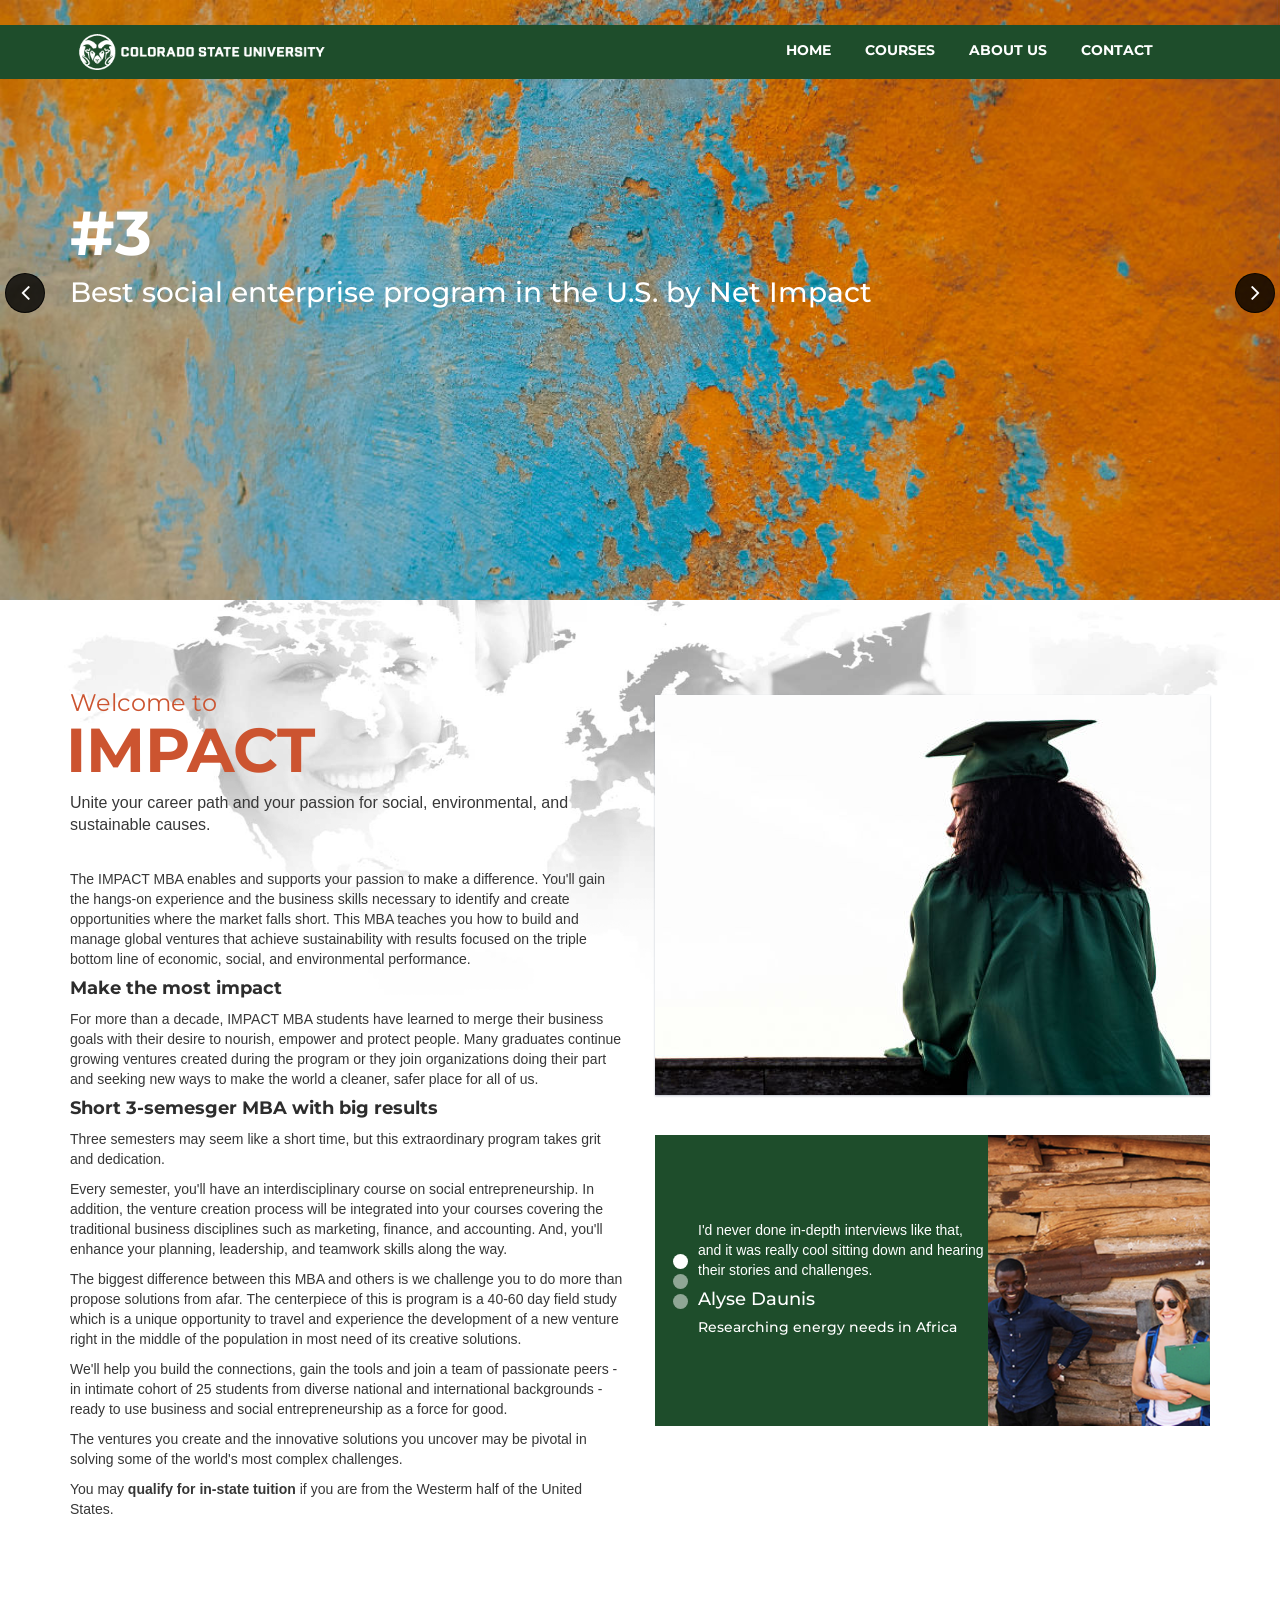
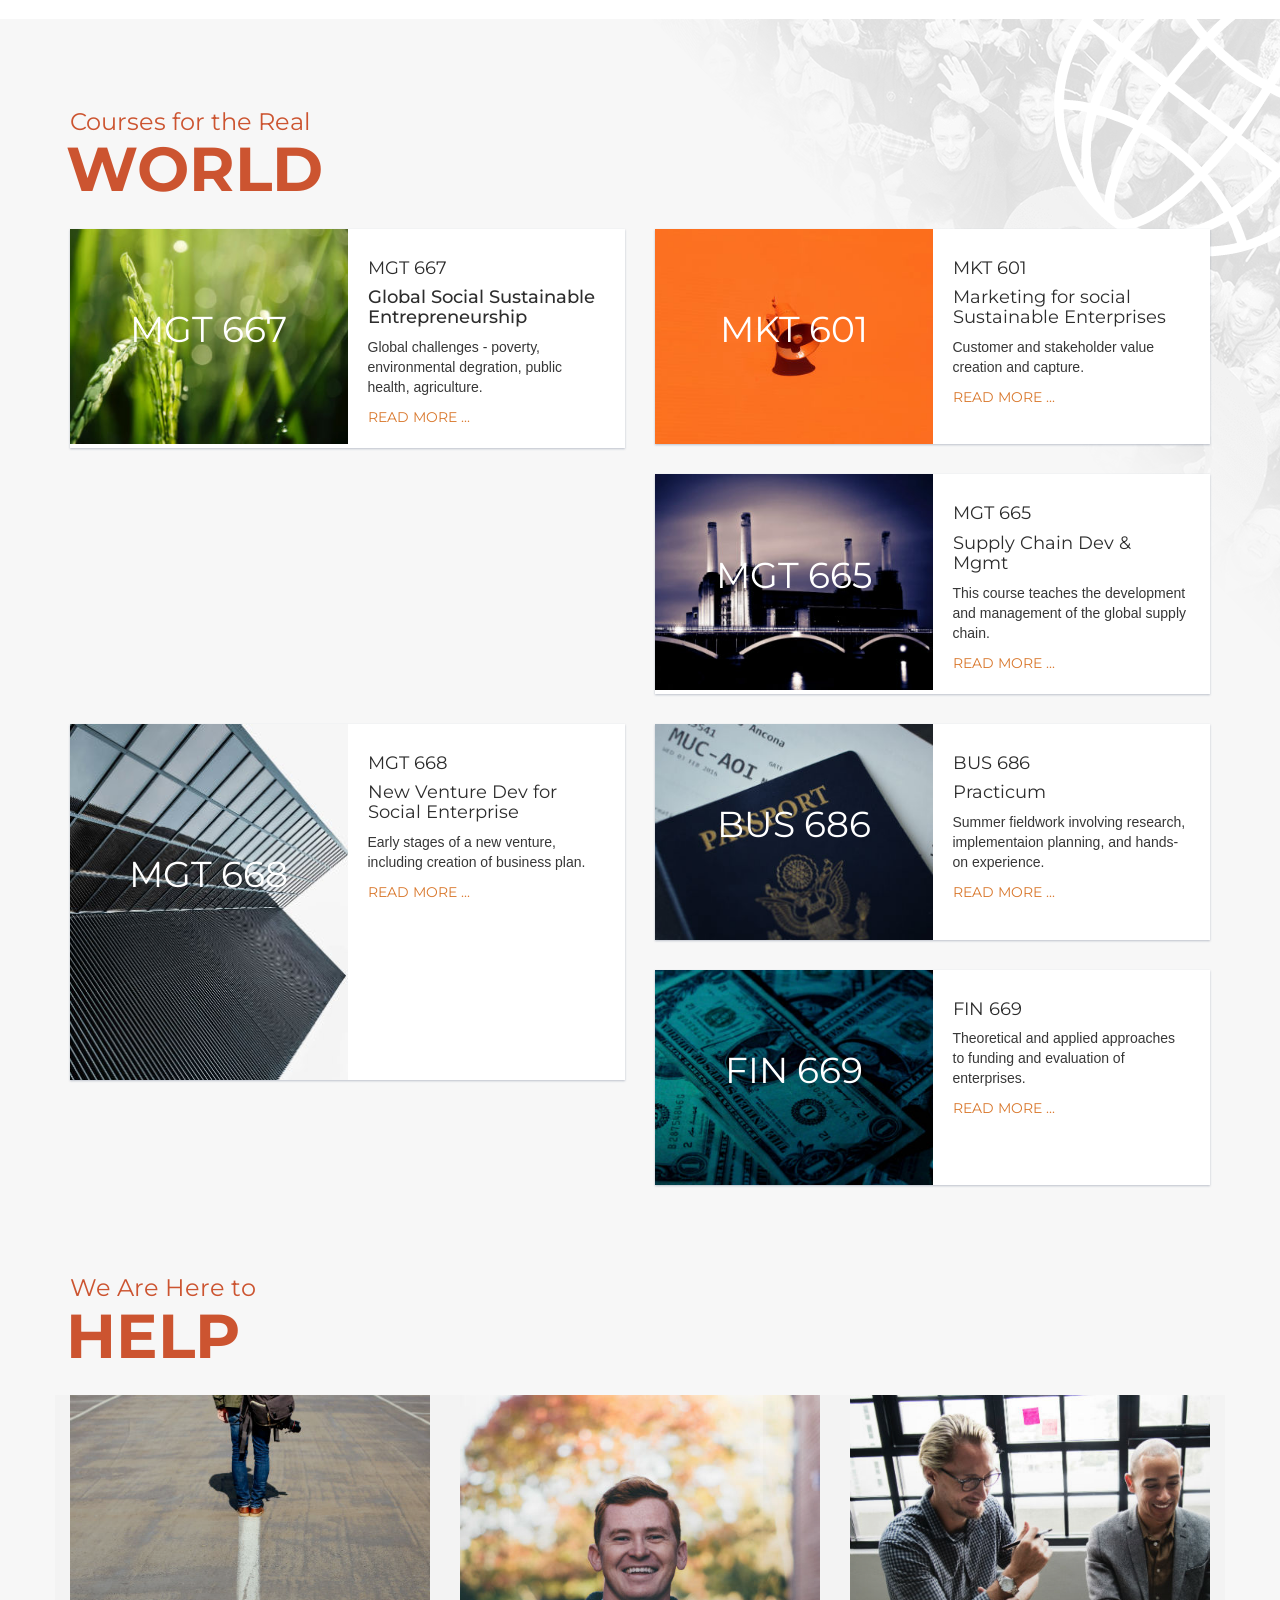
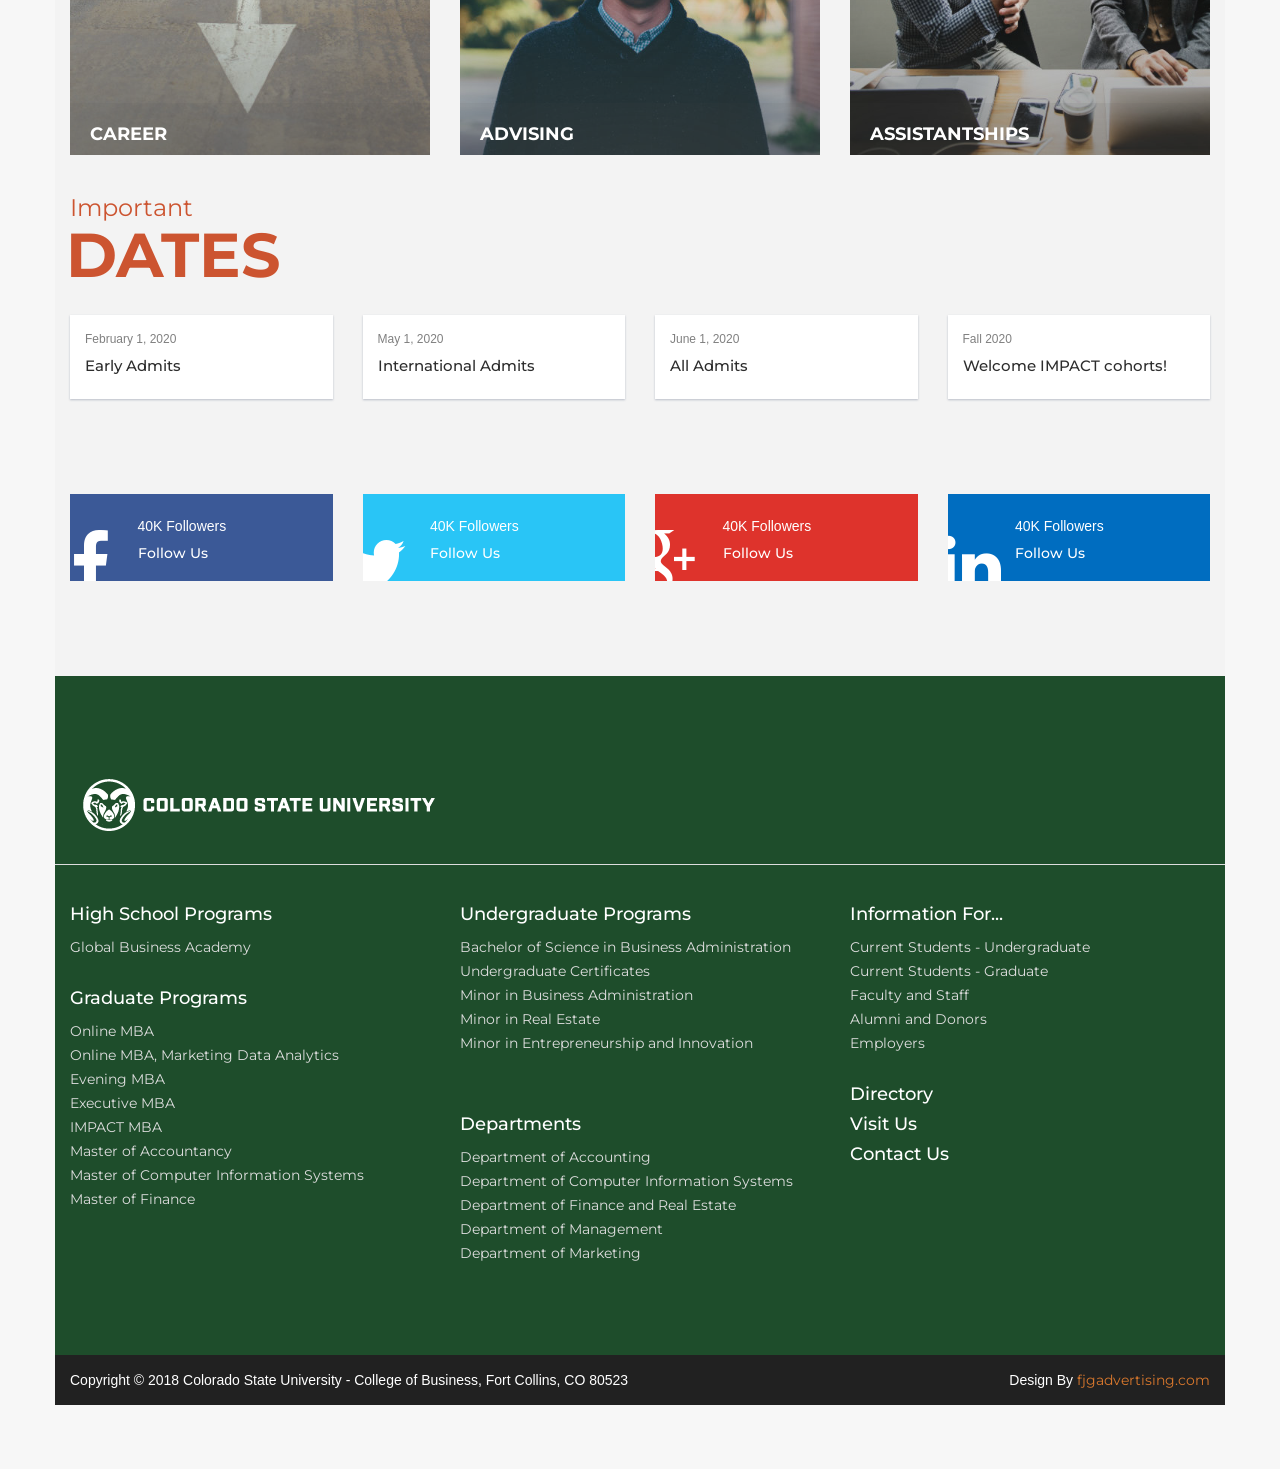
==== index.html @ 11257569 "new images added" ====
<!doctype html>
<html class="no-js" lang="">
    <head>
        <meta charset="utf-8">
        <meta http-equiv="x-ua-compatible" content="ie=edge">
        <title>CSU || IMPACT MBA</title>
        <meta name="description" content="">
        <meta name="viewport" content="width=device-width, initial-scale=1">
		<!-- favicon
		============================================ -->		
        <link rel="shortcut icon" type="image/x-icon" href="img/favicon.ico">		
		<!-- Google Fonts
		============================================ -->		
		<link href='https://fonts.googleapis.com/css?family=Montserrat:400,700' rel='stylesheet' type='text/css'>
		<link href="http://allfont.net/allfont.css?fonts=montserrat-light" rel="stylesheet" type="text/css" />
		<!--linearicons font-->
		<link rel="stylesheet" href="css/linearfont.css">
		<!-- Bootstrap CSS
		============================================ -->		
        <link rel="stylesheet" href="css/bootstrap.min.css">
		<!-- meanmenu CSS
		============================================ -->		
        <link rel="stylesheet" href="css/meanmenu.min.css">
		<!-- Bootstrap CSS
		============================================ -->
        <link rel="stylesheet" href="css/font-awesome.min.css">
		<!-- owl.carousel CSS
		============================================ -->
        <link rel="stylesheet" href="css/owl.carousel.css">
        <link rel="stylesheet" href="css/owl.theme.css">
        <link rel="stylesheet" href="css/owl.transitions.css">
		<!-- animate CSS
		============================================ -->
        <link rel="stylesheet" href="css/animate.css">
		<!-- normalize CSS
		============================================ -->
        <link rel="stylesheet" href="css/normalize.css">
		<!-- Nivo Slider CSS -->
		<link rel="stylesheet" href="css/nivo-slider.css">
		<!-- Add venobox css -->
		<link rel="stylesheet" href="venobox/venobox.css"> 
		<!-- main CSS
		============================================ -->
        <link rel="stylesheet" href="css/main.css">
		<!-- Nivo Slider CSS -->
		<link rel="stylesheet" href="css/nivo-slider.css">		
		<!-- style CSS
		============================================ -->
        <link rel="stylesheet" href="style.css">
		<!-- responsive CSS
		============================================ -->
        <link rel="stylesheet" href="css/responsive.css">
		<!-- modernizr JS
		============================================ -->		
        <script src="js/vendor/modernizr-2.8.3.min.js"></script>
    </head>
    <body>
        <!--[if lt IE 8]>
            <p class="browserupgrade">You are using an <strong>outdated</strong> browser. Please <a href="http://browsehappy.com/">upgrade your browser</a> to improve your experience.</p>
        <![endif]-->
	<!-- <div class="header_area home-2">
		<div class="div container">
			<div class="row">
				<div class="col-md-7">
					<div class="phone_address clear">
						<p class="no-margin">
						  <small>
							  <span class="text-msg">Have any questions?</span>
							  <span class="icon-set"><i class="fa fa-phone"></i> +1 970 491 5612</span> 
							  <span class="icon-set"><i class="fa fa-envelope"></i> kat.ernst@colostate.edu</span> 
						  </small>
						</p>				
					</div>			
				</div>
				<div class="col-md-5">
					<div class="form pull-right">
						<div class="language home-2">
							  <select class="form-lan">
								<option value="english" selected>English</option>
								<option value="english">Arabic</option>
							  </select>
						</div>
					</div>
					<div class="social_icon pull-right">
						<p>
						   <a target="_blank" href="#" class="icon-set"><i class="fa fa-facebook"></i></a> 
						   <a target="_blank" href="#" class="icon-set"><i class="fa fa-twitter"></i></a> 
						   <a target="_blank" href="#" class="icon-set"><i class="fa fa-linkedin"></i></a>
						</p>
					</div>				
				</div>
			</div>
		</div>
	</div> -->
	<!--end header  area -->
	<!--Start mobile menu  area -->
	<div class="mobile_memu_area home-2">
		<div class="container">
			<div class="row">
				<div class="col-lg-12 col-md-12 col-sm-12">
					<div class="mobile_memu">
					<!--  nav menu-->
					<nav>
						<ul class="navid">
							<li><a href="index.html">Home</a>
								<!-- <ul>
									<li><a href="index-2.html">Home 2</a></li>
									<li><a href="index-3.html">Home 3</a></li>
									<li><a href="index-4.html">Home Box Layout</a></li>
								</ul> -->
							</li>
							<li><a href="#">Courses</a>
								<!-- <ul>
									<li><a href="courses-item-1.html">Courses List layout 1</a></li>
									<li><a href="courses-item-2.html">Courses List layout 2 </a></li>
									<li><a href="single-courses.html">Course Item </a></li>
								</ul> -->							
							</li>
							<!-- <li><a href="#">Pages</a>
								<ul>
									<li><a href="faq.html">FAQ </a></li>
									<li><a href="login.html">Login Page  </a></li>
									<li><a href="video.html">Video Gallery  </a></li>
									<li><a href="gellary.html">Image Gallery </a></li>
									<li><a href="about-page.html">About Page </a></li>
									<li><a href="news-bulletin.html">News Bulletin  </a></li>
									<li><a href="registration.html">Registration Form</a></li>
									<li><a href="contract.html">Contacts </a></li>
									<li><a href="404.html">404 </a></li>
								</ul>							
							</li>		 -->					
							<!-- <li><a href="store.html">Store</a></li> -->
							<!-- 	 -->							
							<li><a href="index.html">About Us</a></li>
							<li><a href="contact.html">Contact</a></li>
						</ul>
					</nav>
					<!--end  nav menu-->
					</div>
				</div>
			</div>
		</div>
	</div>
	<!--end mobile menu  area -->	
	<div class="slide_wrap_area">
    <!--Start nav  area --> 
	<div class="nav_area home-2">
		<div class="container">
			<div class="row">
				<!--nav item-->
				<div class="col-md-3 col-sm-3 col-xs-3">
					<div class="home2_logo"><a href="index-2.html"><img src="img/logo-white.png" alt="" /></a></div>
				</div>
				<div class="col-md-9 col-sm-9 col-xs-9">
					<!--  nav menu-->
					<nav class="menu">
						<ul class="navid pull-left">
							<li><a href="index.html">Home <!-- <i class="fa fa-angle-down"></i> --></a>
								<!-- <ul>
									<li><a href="index-2.html">Home 2</a></li>
									<li><a href="index-3.html">Home 3</a></li>
									<li><a href="index-4.html">Home Box Layout</a></li>
								</ul> -->
							</li>
							<li><a href="#">Courses <!-- <i class="fa fa-angle-down"></i> --></a>
								<!-- <ul>
									<li><a href="courses-item-1.html">Courses List layout 1</a></li>
									<li><a href="courses-item-2.html">Courses List layout 2 </a></li>
									<li><a href="single-courses.html">Course Item </a></li>
								</ul>	 -->						
							</li>
							<!-- <li><a href="#">Pages <i class="fa fa-angle-down"></i></a>
								<ul>
									<li><a href="faq.html">FAQ </a></li>
									<li><a href="login.html">Login Page  </a></li>
									<li><a href="video.html">Video Gallery  </a></li>
									<li><a href="gellary.html">Image Gallery </a></li>
									<li><a href="about-page.html">About Page </a></li>
									<li><a href="news-bulletin.html">News Bulletin  </a></li>
									<li><a href="registration.html">Registration Form</a></li>
									<li><a href="contract.html">Contacts </a></li>
									<li><a href="404.html">404 </a></li>
								</ul>							
							</li> -->							
							<!-- <li><a href="store.html">Store</a></li>
							<li><a href="blog.html">Blog</a></li> -->							
							<li><a href="about-page.html">About Us</a></li>
							<li><a href="contact.html">Contact</a></li>
						</ul>
					</nav>
					<!--end  nav menu-->	
					<!-- <div class="search pull-right">
						<div class="search-box">
							<input type="text" class="form_control" placeholder="search..." />
							<span class="search-open"><i class="fa fa-search search"></i><i class="fa fa-close hidden close"></i></span>
						</div>
					</div> -->
				</div>
				<!--end nav item -->
			</div>	
		</div>
	
	</div>
	<!--end nav  area -->	
	<!-- HOME SLIDER -->
	<div class="slider-wrap home-1-slider" id="home">
		<div id="mainSlider" class="nivoSlider slider-image">
			<img src="img/bg2.jpg" alt="main slider" title="#htmlcaption1"/>
			<img src="img/bg1.jpg" alt="main slider" title="#htmlcaption2"/>
			<img src="img/bg3.jpg" alt="main slider" title="#htmlcaption3"/>
		</div>
		<div id="htmlcaption1" class="nivo-html-caption slider-caption-1">
			<div class="slider-progress"></div>	
			<div class="container">
				<div class="row">
					<div class="col-md-12">						
						<div class="slide1-text slide-text">
							<div class="middle-text">
								<div class="left_sidet1">
									<div class="cap-title wow slideInRight" data-wow-duration=".9s" data-wow-delay="0s">
										<h1>#3</h1>
									</div>
									<div class="cap-dec wow slideInRight" data-wow-duration="1s" data-wow-delay=".5s">
										<h2>Best social enterprise program in the U.S. by Net Impact 		</h2>
									</div>	
									<!-- <div class="cap-readmore animated fadeInUpBig" data-wow-duration="2s" data-wow-delay=".5s">
										<a href="#" >Sing Up</a>
									</div> -->
								</div>				
							</div>	
						</div>		
					</div>
				</div>
			</div>					
		</div>	
		<div id="htmlcaption2" class="nivo-html-caption slider-caption-2">
			<div class="slider-progress"></div>	
			<div class="container">
				<div class="row">
					<div class="col-md-12">						
						<div class="slide1-text slide-text">
							<div class="middle-text">
								<div class="left_sidet1">
									<div class="cap-title wow slideInRight" data-wow-duration=".9s" data-wow-delay="0s">
										<h1>42</h1>
									</div>
									<div class="cap-dec wow slideInRight" data-wow-duration="1.1s" data-wow-delay="0s">
										<h2>Number of countries represented by students</h2>
									</div>	
									<!-- <div class="cap-readmore animated fadeInUpBig" data-wow-duration="1.5s" data-wow-delay=".5s">
										<a href="#" >Sing Up</a>
									</div> -->
								</div>				
							</div>	
						</div>		
					</div>
				</div>
			</div>					
		</div>
		<div id="htmlcaption3" class="nivo-html-caption slider-caption-3">
			<div class="slider-progress"></div>	
			<div class="container">
				<div class="row">
					<div class="col-md-12">						
						<div class="slide1-text slide-text">
							<div class="middle-text">
								<div class="left_sidet1">
									<div class="cap-title wow slideInRight" data-wow-duration=".9s" data-wow-delay="0s">
										<h1>100%</h1>
									</div>
									<div class="cap-dec wow slideInRight" data-wow-duration="1.1s" data-wow-delay="0s">
										<h2>Students who create businesses during the program</h2>
									</div>	
									<!-- <div class="cap-readmore animated fadeInUpBig" data-wow-duration="1.5s" data-wow-delay=".5s">
										<a href="#" >Sing Up</a>
									</div> -->
								</div>				
							</div>	
						</div>		
					</div>
				</div>
			</div>					
		</div>
	</div>
	<!-- HOME SLIDER -->
	</div>
    <!--Start about  area --> 
	<div class="about_area home-2">
		<div class="container">
			<div class="row">
				<div class="col-md-6 col-sm-6">
					<div class="content-inner">
						<h3 class="module-title">
							Welcome to  <span> IMPACT</span>
						</h3>
						<div class="content-desc">
							<div class="">
								<p class="lead">Unite your career path and your passion for social, environmental, and sustainable causes.</p>
							</div>

							<div class="about_texts">
								<p>The IMPACT MBA enables and supports your passion to make a difference. You'll gain the hangs-on experience and the business skills necessary to identify and create opportunities where the market falls short. This MBA teaches you how to build and manage global ventures that achieve sustainability with results focused on the triple bottom line of economic, social, and environmental performance.</p>
								
								<h3><strong>Make the most impact</strong></h3>
								<p>For more than a decade, IMPACT MBA students have learned to merge their business goals with their desire to nourish, empower and protect people. Many graduates continue growing ventures created during the program or they join organizations doing their part and seeking new ways to make the world a cleaner, safer place for all of us.</p>

								<h3><strong>Short 3-semesger MBA with big results</strong></h3>
								<p>Three semesters may seem like a short time, but this extraordinary program takes grit and dedication.</p>
								<p>Every semester, you'll have an interdisciplinary course on social entrepreneurship. In addition, the venture creation process will be integrated into your courses covering the traditional business disciplines such as marketing, finance, and accounting. And, you'll enhance your planning, leadership, and teamwork skills along the way.</p>
								<p>The biggest difference between this MBA and others is we challenge you to do more than propose solutions from afar. The centerpiece of this is program is a 40-60 day field study which is a unique opportunity to travel and experience the development of a new venture right in the middle of the population in most need of its creative solutions.</p>
								<p>We'll help you build the connections, gain the tools and join a team of passionate peers - in intimate cohort of 25 students from diverse national and international backgrounds - ready to use business and social entrepreneurship as a force for good.</p>
								<p>The ventures you create and the innovative solutions you uncover may be pivotal in solving some of the world's most complex challenges.</p>
								<p>You may <strong>qualify for in-state tuition </strong>if you are from the Westerm half of the United States.</p>
									
							</div>
						  </div>
					</div>
				</div>
				<div class="col-md-6 col-sm-6">
					<div class="video-wrapper pull-right">
						<!-- <a class="venobox_custom mfp-iframe vidwrap" data-type="iframe" href="https://www.youtube.com/embed/AQ_7oaSVJ8g"</a> -->						
					 </div>
					<div class="text_timonial">
						<div class="testimonial_owl text_style">
							<div class="item">
								<div class="testimonial_text">
									<div class="testimonial_text_inner">
										<p>
											I'd never done in-depth interviews like that, and it was really cool sitting down and hearing their stories and challenges.
										</p>
										<h2>Alyse Daunis</h2>
										<h5>Researching energy needs in Africa</h5>
									</div>
								</div>
								<div class="test_thumb"><img src="img/test1.png" alt="" /></div>
							</div>
							<div class="item">
								<div class="testimonial_text">
									<div class="testimonial_text_inner">
										<p>
											They are passionate about their careers and helping you get a kick-start in yours. People and there prosperity are at the heart and soul of everythinng we do. We believe education unlocks unlimited potential in people to be exceptional.
										</p>
										<h2>John Doe</h2>
										<h5>MBA Graduate</h5>
									</div>
								</div>
								<div class="test_thumb"><img src="img/test2.jpg" alt="" /></div>
							</div>
							<div class="item">
								<div class="testimonial_text">
									<div class="testimonial_text_inner">
										<p>
											The IMPACT MBA program provided the knowledge and skills for me to really help make a change in the world.
										</p>
										<h2>Mary Doe</h2>
										<h5>MBA Graduate</h5>
									</div>
								</div>
								<div class="test_thumb"><img src="img/test3.jpg" alt="" /></div>
							</div>							
						</div> 
					</div> 
				</div>
			</div>
		</div>
	</div>
	<!--end about  area -->	
	<!--start courses  area -->
	<div class="courses_area home-2">
		<div class="container">
			<div class="row">
				<div class="col-md-12">
					<div class="title">
						<h3 class="module-title">
							Courses for the Real   <span> World</span>
						</h3>
					</div>
				</div>
			</div>
			<div class="row">
				<!--start course single  item -->
				<div class="col-md-6 col-sm-6 col-lg-6">
					<div class="course_item">
						<div class="courses_thumb">
							<a href=""><img src="img/course1.jpg" alt="" /></a>
							<div class="courses_thumb_text">
								<p><a href="#">MGT 667</a></p>
							</div>
						</div>
						<div class="courses_content">
							<h2><a href="#">MGT 667</a></h2>
							<h4>Global Social Sustainable Entrepreneurship</h4>
							<p>Global challenges - poverty, environmental degration, public health, agriculture.</p>
							<a href="#" class="text_uppercase">Read More ...</a>
						</div>
					</div>
				</div>
				<!--End course single  item -->
				<!--start course single  item -->
				<div class="col-md-6 col-sm-6 col-lg-6">
					<div class="course_item">
						<div class="courses_thumb">
							<a href=""><img src="img/course4.jpg" alt="" /></a>
							<div class="courses_thumb_text">
								<p><a href="#">MKT 601</a></p>
							</div>
						</div>
						<div class="courses_content">
							<h2><a href="#">MKT 601</a></h2>
							<h2>Marketing for social Sustainable Enterprises</h2>
							<p>Customer and stakeholder value creation and capture.</p>
							<a href="#" class="text_uppercase">Read More ...</a>
						</div>
					</div>
				</div>
				<!--End course single  item -->
				<!--start course single  item -->
				<div class="col-md-6 col-sm-6 col-lg-6">
					<div class="course_item">
						<div class="courses_thumb">
							<a href=""><img src="img/course2.jpg" alt="" /></a>
							<div class="courses_thumb_text">
								<p><a href="#">MGT 665</a></p>
							</div>
						</div>
						<div class="courses_content">
							<h2><a href="#">MGT 665</a></h2>
							<h2>Supply Chain Dev & Mgmt</h2>
							<p>This course teaches the development and management of the global supply chain.</p>
							<a href="#" class="text_uppercase">Read More ...</a>
						</div>
					</div>
				</div>
				<!--End course single  item -->
				<!--start course single  item -->
				<div class="col-md-6 col-sm-6 col-lg-6">
					<div class="course_item">
						<div class="courses_thumb">
							<a href=""><img src="img/course5.jpg" alt="" /></a>
							<div class="courses_thumb_text">
								<p><a href="#">MGT 668</a></p>
							</div>
						</div>
						<div class="courses_content">
							<h2><a href="#">MGT 668</a></h2>
							<h2>New Venture Dev for Social Enterprise</h2>
							<p>Early stages of a new venture, including creation of business plan.</p>
							<a href="#" class="text_uppercase">Read More ...</a>
						</div>
					</div>
				</div>
				<!--End course single  item -->
				<!--start course single  item -->
				<div class="col-md-6 col-sm-6 col-lg-6">
					<div class="course_item">
						<div class="courses_thumb">
							<a href=""><img src="img/course3.jpg" alt="" /></a>
							<div class="courses_thumb_text">
								<p><a href="#">BUS 686</a></p>
							</div>
						</div>
						<div class="courses_content">
							<h2><a href="#">BUS 686</a></h2>
							<h2>Practicum</h2>
							<p>Summer fieldwork involving research, implementaion planning, and hands-on experience.</p>
							<a href="#" class="text_uppercase">Read More ...</a>
						</div>
					</div>
				</div>
				<!--End course single  item -->
				<!--start course single  item -->
				<div class="col-md-6 col-sm-6 col-lg-6">
					<div class="course_item">
						<div class="courses_thumb">
							<a href=""><img src="img/course6.jpg" alt="" /></a>
							<div class="courses_thumb_text">
								<p><a href="#">FIN 669</a></p>
							</div>
						</div>
						<div class="courses_content">
							<h2><a href="#">FIN 669</a></h2>
							<p>Theoretical and applied approaches to funding and evaluation of enterprises.</p>
							<a href="#" class="text_uppercase">Read More ...</a>
						</div>
					</div>
				</div>
				<!--End course single  item -->					
			</div>		
		</div>
	</div>	
	<!--end courses  area -->

	<div class="teacher_area home-2">
		<div class="container">
			<div class="row">
				<div class="col-md-12">
					<div class="title">
						<h3 class="module-title">
							We Are Here to   <span>Help</span>
						</h3>
					</div>
				</div>
			</div>	
		</div>	
		<div class="container">
			<div class="row">
				<!--start teacher single  item -->
				<div class="col-md-4 col-lg-4 col-sm-6">
					<div class="single_teacher_item">
						<div class="teacher_thumb">
							<img src="img/career.jpg" alt="" />
							<div class="thumb_text">
								<h2><strong>CAREER</strong></h2>
							</div>
						</div>
						<div class="teacher_content">
							<h2>CAREER</h2>
							<p>We're here to help support your proffessional goals, transition, and dreams.</p>
							<!-- <div class="social_icons">
								<a href="#" class="tw"><i class="fa fa-twitter"></i></a>
								<a href="#" class="fb"><i class="fa fa-facebook"></i></a>
								<a href="#" class="lin"><i class="fa fa-linkedin"></i></a>
								<a href="#" class="go"><i class="fa fa-google-plus"></i></a>
							</div> -->
						</div>
					</div>
				</div>
				<!--End teacher single  item -->
				<!--start teacher single  item -->
				<div class="col-md-4 col-lg-4 col-sm-6">
					<div class="single_teacher_item">
						<div class="teacher_thumb">
							<img src="img/advise.jpg" alt="" />
							<div class="thumb_text">
								<h2><strong>ADVISING</strong></h2>
							</div>
						</div>
						<div class="teacher_content">
							<h2>ADVISING</h2>
							<p>We'll help you navigate classes and schedules, build your network, and always be around when you need a dose of motivation./p>
							<!-- <div class="social_icons">
								<a href="#" class="tw"><i class="fa fa-twitter"></i></a>
								<a href="#" class="fb"><i class="fa fa-facebook"></i></a>
								<a href="#" class="lin"><i class="fa fa-linkedin"></i></a>
								<a href="#" class="go"><i class="fa fa-google-plus"></i></a>
							</div> -->
						</div>
					</div>
				</div>
				<!--End teacher single  item -->
				<!--start teacher single  item -->
				<div class="col-md-4 col-lg-4 col-sm-6">
					<div class="single_teacher_item">
						<div class="teacher_thumb">
							<img src="img/mentor.jpg" alt="" />
							<div class="thumb_text">
								<h2><strong>ASSISTANTSHIPS</strong></h2>
							</div>
						</div>
						<div class="teacher_content">
							<h2>ASSISTANSHIPS</h2>
							<p>There are various graduate assistantship opportunities. See what might be a fit for you.</p>
							<!-- <div class="social_icons">
								<a href="#" class="tw"><i class="fa fa-twitter"></i></a>
								<a href="#" class="fb"><i class="fa fa-facebook"></i></a>
								<a href="#" class="lin"><i class="fa fa-linkedin"></i></a>
								<a href="#" class="go"><i class="fa fa-google-plus"></i></a>
							</div> -->
						</div>
					</div>
				</div>
				<!--End teacher single  item -->
				<!--start teacher single  item -->
				<!-- <div class="col-md-4 col-lg-4 col-sm-6">
					<div class="single_teacher_item">
						<div class="teacher_thumb">
							<img src="img/home1/team/4.jpg" alt="" />
							<div class="thumb_text">
								<h2>John Adams</h2>
								<p>Teacher</p>
							</div>
						</div>
						<div class="teacher_content">
							<h2>John Adams</h2>
							<span>Teacher</span>
							<p>Pellentesque habitant morbi tristique senectus et netus et malesuada fames ac turpis egestas</p>
							<div class="social_icons">
								<a href="#" class="tw"><i class="fa fa-twitter"></i></a>
								<a href="#" class="fb"><i class="fa fa-facebook"></i></a>
								<a href="#" class="lin"><i class="fa fa-linkedin"></i></a>
								<a href="#" class="go"><i class="fa fa-google-plus"></i></a>
							</div>
						</div>
					</div>
				</div> -->
				<!--End teacher single  item -->
				<!--start teacher single  item -->
				<!-- <div class="col-md-4 col-lg-4 col-sm-6">
					<div class="single_teacher_item">
						<div class="teacher_thumb">
							<img src="img/home1/team/5.jpg" alt="" />
							<div class="thumb_text">
								<h2>Jane Doe</h2>
								<p>Teacher</p>
							</div>
						</div>
						<div class="teacher_content">
							<h2>Jane Doe</h2>
							<span>Teacher</span>
							<p>Pellentesque habitant morbi tristique senectus et netus et malesuada fames ac turpis egestas</p>
							<div class="social_icons">
								<a href="#" class="tw"><i class="fa fa-twitter"></i></a>
								<a href="#" class="fb"><i class="fa fa-facebook"></i></a>
								<a href="#" class="lin"><i class="fa fa-linkedin"></i></a>
								<a href="#" class="go"><i class="fa fa-google-plus"></i></a>
							</div>
						</div>
					</div>
				</div> -->
				<!--End teacher single  item -->
				<!--start teacher single  item -->
				<!-- <div class="col-md-4 col-lg-4 col-sm-6">
					<div class="single_teacher_item">
						<div class="teacher_thumb">
							<img src="img/home1/team/6.jpg" alt="" />
							<div class="thumb_text">
								<h2>Diedre Downing</h2>
								<p>Teacher</p>
							</div>
						</div>
						<div class="teacher_content">
							<h2>Diedre Downing</h2>
							<span>Teacher</span>
							<p>Pellentesque habitant morbi tristique senectus et netus et malesuada fames ac turpis egestas</p>
							<div class="social_icons">
								<a href="#" class="tw"><i class="fa fa-twitter"></i></a>
								<a href="#" class="fb"><i class="fa fa-facebook"></i></a>
								<a href="#" class="lin"><i class="fa fa-linkedin"></i></a>
								<a href="#" class="go"><i class="fa fa-google-plus"></i></a>
							</div>
						</div>
					</div>
				</div> -->
				<!--End teacher single  item -->				
			<!-- </div>
		</div>
	</div>	 -->
	<!--end teacher  area -->

	<!--start ads  area -->
	<!-- <div class="teacher_area home-2">
		<div class="container">
			<div class="row">
				<div class="col-md-12">
					<div class="title">
						<h3 class="module-title">
							Our fellow   <span>Teachers</span>
						</h3>
					</div>
				</div>
			</div>	
		</div>	
		<div class="container">
			<div class="row"> -->
				<!--start teacher single  item -->
				<!-- <div class="col-md-4 col-lg-4 col-sm-6">
					<div class="single_teacher_item">
						<div class="teacher_thumb">
							<img src="img/home1/team/1.jpg" alt="" />
							<div class="thumb_text">
								<h2>Dave Young</h2>
								<p>Teacher</p>
							</div>
						</div>
						<div class="teacher_content">
							<h2>Dave Young</h2>
							<span>Teacher</span>
							<p>Pellentesque habitant morbi tristique senectus et netus et malesuada fames ac turpis egestas</p>
							<div class="social_icons">
								<a href="#" class="tw"><i class="fa fa-twitter"></i></a>
								<a href="#" class="fb"><i class="fa fa-facebook"></i></a>
								<a href="#" class="lin"><i class="fa fa-linkedin"></i></a>
								<a href="#" class="go"><i class="fa fa-google-plus"></i></a>
							</div>
						</div>
					</div>
				</div> -->
				<!--End teacher single  item -->
				<!--start teacher single  item -->
				<!-- <div class="col-md-4 col-lg-4 col-sm-6">
					<div class="single_teacher_item">
						<div class="teacher_thumb">
							<img src="img/home1/team/2.jpg" alt="" />
							<div class="thumb_text">
								<h2>Matt Macfarlane</h2>
								<p>Teacher</p>
							</div>
						</div>
						<div class="teacher_content">
							<h2>Matt Macfarlane</h2>
							<span>Teacher</span>
							<p>Pellentesque habitant morbi tristique senectus et netus et malesuada fames ac turpis egestas</p>
							<div class="social_icons">
								<a href="#" class="tw"><i class="fa fa-twitter"></i></a>
								<a href="#" class="fb"><i class="fa fa-facebook"></i></a>
								<a href="#" class="lin"><i class="fa fa-linkedin"></i></a>
								<a href="#" class="go"><i class="fa fa-google-plus"></i></a>
							</div>
						</div>
					</div>
				</div> -->
				<!--End teacher single  item -->
				<!--start teacher single  item -->
				<!-- <div class="col-md-4 col-lg-4 col-sm-6">
					<div class="single_teacher_item">
						<div class="teacher_thumb">
							<img src="img/home1/team/3.jpg" alt="" />
							<div class="thumb_text">
								<h2>Paul Groves</h2>
								<p>Teacher</p>
							</div>
						</div>
						<div class="teacher_content">
							<h2>Paul Groves</h2>
							<span>Teacher</span>
							<p>Pellentesque habitant morbi tristique senectus et netus et malesuada fames ac turpis egestas</p>
							<div class="social_icons">
								<a href="#" class="tw"><i class="fa fa-twitter"></i></a>
								<a href="#" class="fb"><i class="fa fa-facebook"></i></a>
								<a href="#" class="lin"><i class="fa fa-linkedin"></i></a>
								<a href="#" class="go"><i class="fa fa-google-plus"></i></a>
							</div>
						</div>
					</div>
				</div> -->
				<!--End teacher single  item -->
				<!--start teacher single  item -->
				<!-- <div class="col-md-4 col-lg-4 col-sm-6">
					<div class="single_teacher_item">
						<div class="teacher_thumb">
							<img src="img/home1/team/4.jpg" alt="" />
							<div class="thumb_text">
								<h2>John Adams</h2>
								<p>Teacher</p>
							</div>
						</div>
						<div class="teacher_content">
							<h2>John Adams</h2>
							<span>Teacher</span>
							<p>Pellentesque habitant morbi tristique senectus et netus et malesuada fames ac turpis egestas</p>
							<div class="social_icons">
								<a href="#" class="tw"><i class="fa fa-twitter"></i></a>
								<a href="#" class="fb"><i class="fa fa-facebook"></i></a>
								<a href="#" class="lin"><i class="fa fa-linkedin"></i></a>
								<a href="#" class="go"><i class="fa fa-google-plus"></i></a>
							</div>
						</div>
					</div>
				</div> -->
				<!--End teacher single  item -->
				<!--start teacher single  item -->
				<!-- <div class="col-md-4 col-lg-4 col-sm-6">
					<div class="single_teacher_item">
						<div class="teacher_thumb">
							<img src="img/home1/team/5.jpg" alt="" />
							<div class="thumb_text">
								<h2>Jane Doe</h2>
								<p>Teacher</p>
							</div>
						</div>
						<div class="teacher_content">
							<h2>Jane Doe</h2>
							<span>Teacher</span>
							<p>Pellentesque habitant morbi tristique senectus et netus et malesuada fames ac turpis egestas</p>
							<div class="social_icons">
								<a href="#" class="tw"><i class="fa fa-twitter"></i></a>
								<a href="#" class="fb"><i class="fa fa-facebook"></i></a>
								<a href="#" class="lin"><i class="fa fa-linkedin"></i></a>
								<a href="#" class="go"><i class="fa fa-google-plus"></i></a>
							</div>
						</div>
					</div>
				</div> -->
				<!--End teacher single  item -->
				<!--start teacher single  item -->
				<!-- <div class="col-md-4 col-lg-4 col-sm-6">
					<div class="single_teacher_item">
						<div class="teacher_thumb">
							<img src="img/home1/team/6.jpg" alt="" />
							<div class="thumb_text">
								<h2>Diedre Downing</h2>
								<p>Teacher</p>
							</div>
						</div>
						<div class="teacher_content">
							<h2>Diedre Downing</h2>
							<span>Teacher</span>
							<p>Pellentesque habitant morbi tristique senectus et netus et malesuada fames ac turpis egestas</p>
							<div class="social_icons">
								<a href="#" class="tw"><i class="fa fa-twitter"></i></a>
								<a href="#" class="fb"><i class="fa fa-facebook"></i></a>
								<a href="#" class="lin"><i class="fa fa-linkedin"></i></a>
								<a href="#" class="go"><i class="fa fa-google-plus"></i></a>
							</div>
						</div>
					</div>
				</div> -->
				<!--End teacher single  item -->				
			<!-- </div>
		</div>
	</div>	 -->
	<!--end teacher  area -->
	<!--start offer  area -->
	<!-- <div class="offer_area home-2">
		<div class="container">
			<div class="row">
				<div class="col-md-6 col-sm-6 col-lg-6">
					<div class="media-box">
						<a class="venobox_custom mfp-iframe video-button text-uppercase" data-type="iframe" href="https://www.youtube.com/embed/JC82Il2cjqA">
						  <i class="fa fa-play-circle-o"></i>
						  <span>Watch Video</span>
						</a>    
					</div>
				</div>
				<div class="col-md-6 col-sm-6 col-lg-6">
					<div class="title">
						<h3 class="offer-title">
							Like what you're learning   <span> Get started today!</span>
						</h3>
					</div>				
					<div class="offer_item">
						<div class="offer_content">							
							<p>Pellentesque habitant morbi tristique senectus et netus et malesuada fames ac turpis egestas.</p>
							<a href="#" class="readmore">Sing Up</a>
						</div>
					</div>					
				</div>				
			</div>
		</div>
	</div>	 -->
	<!--end offer  area -->
	<!--start priging  area -->
	<!-- <div class="priging_area home-2">
		<div class="container">
			<div class="row">
				<div class="col-lg-6 col-sm-12 col-md-6">
					<div class="row">
						<div class="col-md-12">
							<div class="title">
								<h3 class="module-title">
									Develop skills with   <span>Academia</span>
								</h3>
							</div>
						</div>
					</div>				
					<div class="row"> -->
						<!-- service single item --> 
						<!-- <div class="col-md-12 col-sm-6 col-lg-12">
							<div class="service_item">
								<span class="lnr lnr-film-play"></span>
								<h2>Over 20,640 Free Tutorial</h2>
								<p>We have step by step tutorials & instructions</p>
							</div>
						</div> -->
						<!-- end service single item -->
						<!-- service single item --> 
						<!-- <div class="col-md-12 col-sm-6 col-lg-12">
							<div class="service_item">
								<span class="lnr lnr-camera-video"></span>
								<h2>Over 20,640 Free Tutorial</h2>
								<p>We have step by step tutorials & instructions </p>
							</div>
						</div> -->
						<!-- end service single item --> 
						<!-- service single item --> 
						<!-- <div class="col-md-12 col-sm-6 col-lg-12">
							<div class="service_item">
								<span class="lnr lnr-book"></span>
								<h2>Over 180k Books Available</h2>
								<p>We have step by step tutorials & instructions</p>
							</div>
						</div> -->
						<!-- end service single item -->
						<!-- service single item --> 
						<!-- <div class="hidden-md col-sm-6 hidden-lg">
							<div class="service_item">
								<span class="lnr lnr-apartment"></span>
								<h2>Over 180k Books Available</h2>
								<p>We have step by step tutorials & instructions</p>
							</div>
						</div> -->
						<!-- end service single item -->  										
					<!-- </div>						
				</div>
				<div class="col-lg-6 col-sm-12 col-md-6">
					<div class="row">
						<div class="col-md-12">
							<div class="title">
								<h3 class="module-title title2">
									Our Latest  <span>Publications</span>
								</h3>
							</div>
						</div>
					</div>			
					<div class="row"> -->
						<!-- single item priging -->
						<!-- <div class="col-md-6 col-sm-6 col-lg-6">
							<div class="priging_item">
								<div class="priging_thumb">
									<a href="single-store.html">
										<div class="atvImg">
										   <div class="atvImg-layer" data-img="img/home1/book/2.png"></div>
										</div>														
									</a>
								</div>
								<div class="priging_content">
									<h2>Dont Make me think</h2>							
									<a href="#">Buy Now <span>| $399</span></a>
								</div>
							</div>
						</div> -->
						<!-- end single item priging -->
						<!-- single item priging -->
						<!-- <div class="col-md-6 col-sm-6 col-lg-6">
							<div class="priging_item">
								<div class="priging_thumb">
									<a href="single-store.html">
										<div class="atvImg">
										   <div class="atvImg-layer" data-img="img/home1/book/3.png"></div>
										</div>														
									</a>
								</div>
								<div class="priging_content">
									<h2>Dont Make me think</h2>							
									<a href="#">Buy Now <span>| $399</span></a>
								</div>
							</div>
						</div> -->
						<!-- end single item priging -->
						<!-- <div class="col-md-12">
							<div class="learnmore text-left">
								<a href="" class="read_more2">More books  <i class="fa fa-arrow-right"></i></a>
							</div>
						</div>
					</div>
						
				</div>
			</div>
		</div>
	</div>	 -->
	<!--end priging  area -->
	<!--start news  area -->	
	<div class="news_area home-2">
		<div class="container">
			<div class="row">
				<div class="col-md-12">
					<div class="title">
						<h3 class="module-title">
							 Important  <span>Dates</span>
						</h3>
					</div>
				</div>
			</div>		
			<div class="row">
				<!--start single news  item -->	
				<div class="col-md-3 col-sm-6">
					<div class="single_news_item">
						<!-- <div class="news_thumb">
						<a href="#"><img src="img/home1/news/1.jpg" alt="" /></a>	
						</div> -->
						<div class="news_content">
							<p class="date">February 1, 2020</p>
							<h2><a href="">Early Admits </a></h2>
						</div>
					</div>
				
				</div>
				<!--end single news  item -->
				<!--start single news  item -->	
				<div class="col-md-3 col-sm-6">
					<div class="single_news_item">
						<!-- <div class="news_thumb">
						<a href="#"><img src="img/home1/news/2.jpg" alt="" /></a>	
						</div> -->
						<div class="news_content">
							<p class="date">May 1, 2020</p>
							<h2><a href="">International Admits </a></h2>
						</div>
					</div>
				
				</div>
				<!--end single news  item -->
				<!--start single news  item -->	
				<div class="col-md-3 col-sm-6">
					<div class="single_news_item">
						<!-- <div class="news_thumb">
						<a href="#"><img src="img/home1/news/3.jpg" alt="" /></a>	
						</div> -->
						<div class="news_content">
							<p class="date">June 1, 2020</p>
							<h2><a href="">All Admits </a></h2>
						</div>
					</div>
				
				</div>
				<!--end single news  item -->
				<!--start single news  item -->	
				<div class="col-md-3 col-sm-6">
					<div class="single_news_item">
						<!-- <div class="news_thumb">
						<a href="#"><img src="img/home1/news/4.jpg" alt="" /></a>	
						</div> -->
						<div class="news_content">
							<p class="date">Fall 2020</p>
							<h2><a href="">Welcome IMPACT cohorts! </a></h2>
						</div>
					</div>
				
				</div>
				<!--end single news  item -->					
			</div>
		</div>
	</div>
	<!--end news  area -->
	<!--start share  area -->
	<div class="share_area home-2 sharre_top">
		<div class="container">
			<div class="row">
				<div class="share-container">
					<!-- single item brand -->
					<div class="col-md-3 col-sm-6 col-lg-3">
						<div class="share-item">
							<div class="brand_content content_left_fb">
								<a href="#">
									<i class="fa fa-facebook"></i>
									<div class="icone_text">
									<p>40K Followers</p>
									<h5>Follow Us</h5>
									</div>
								</a>
							</div>
						</div>
					</div>
					<!-- end single item brand -->
					<!-- single item brand -->
					<div class="col-md-3 col-sm-6 col-lg-3">
						<div class="share-item">
							<div class="brand_content content_left_tw">
								<a href="#">
									<i class="fa fa-twitter"></i>
									<div class="icone_text">
									<p>40K Followers</p>
									<h5>Follow Us</h5>
									</div>
								</a>
							</div>
						</div>
					</div>
					<!-- end single item brand -->
					<!-- single item brand -->
					<div class="col-md-3 col-sm-6 col-lg-3">
						<div class="share-item">
							<div class="brand_content content_left_pn">
								<a href="#">
									<i class="fa fa-google-plus"></i>
									<div class="icone_text">
									<p>40K Followers</p>
									<h5>Follow Us</h5>
									</div>
								</a>
							</div>
						</div>
					</div>
					<!-- end single item brand -->
					<!-- single item brand -->
					<div class="col-md-3 col-sm-6 col-lg-3">
						<div class="share-item">
							<div class="brand_content content_left_in">
								<a href="#">
									<i class="fa fa-linkedin"></i>
									<div class="icone_text">
									<p>40K Followers</p>
									<h5>Follow Us</h5>
									</div>
								</a>
							</div>
						</div>
					</div>
					<!-- end single item brand -->				
				</div>
			</div>
		</div>
	</div>	
	<!--end share  area -->	
	<!-- footer  area -->	
	<div class="footer_area">
		<div class="container">
			<div class="row">
				<div class="borderbottom">			
					<div class="col-md-6 col-sm-12">
						<div class="footer_top_left">
							<img src="img/logo-white.png" alt="" />
							<!-- <span>IMPACT MBA</span> -->
						</div>
					</div>
					<!-- <div class="col-md-6 col-sm-12">
						<div class="footer_top_right">
						 <span>256 Tutors 20,690 Tutorials 646 Video Courses </span>
						 <a href="" class="read_more">sing up</a>
						</div>
					</div> -->
				</div>
			</div>
			<!-- widget area -->
			<div class="row">
				<div class="col-md-4 col-sm-6">
					<!--single widget item -->
					<div class="single_widget">
						<div class="widget_content">
							<h2>High School Programs</h2>
							<ul>
								<li><a href="#">Global Business Academy</a></li>
								<!-- <li><a href="#">Download</a></li>
								<li><a href="#">Scaffolding</a></li>
								<li><a href="#">Base CSS</a></li> -->
							</ul>
						</div>
					</div>
					<!--single widget item -->
					<div class="widget_content">
							<h2>Graduate Programs</h2>
							<ul>
								<li><a href="#">Online MBA</a></li>
								<li><a href="#">Online MBA, Marketing Data Analytics</a></li>
								<li><a href="#">Evening MBA</a></li>
								<li><a href="#">Executive MBA</a></li>
								<li><a href="#">IMPACT MBA</a></li>
								<li><a href="#">Master of Accountancy</a></li>
								<li><a href="#">Master of Computer Information Systems</a></li>
								<li><a href="#">Master of Finance</a></li>
							</ul>
						</div>					
				</div>
				<div class="col-md-4 col-sm-6">
					<!--single widget item -->
					<div class="single_widget">
						<div class="single_widget">
						<div class="widget_content">
							<h2>Undergraduate Programs</h2>
							<ul>
								<li><a href="#">Bachelor of Science in Business Administration</a></li>
								<li><a href="#">Undergraduate Certificates</a></li>
								<li><a href="#">Minor in Business Administration</a></li>
								<li><a href="#">Minor in Real Estate</a></li>
								<li><a href="#">Minor in Entrepreneurship and Innovation</a></li>
							</ul>
						</div>
					</div>
					</div>
					<!--single widget item -->
					<div class="single_widget">
						<div class="widget_content">
							<h2>Departments</h2>
							<ul>
								<li><a href="#">Department of Accounting</a></li>
								<li><a href="#">Department of Computer Information Systems</a></li>
								<li><a href="#">Department of Finance and Real Estate</a></li>
								<li><a href="#">Department of Management</a></li>
								<li><a href="#">Department of Marketing</a></li>
							</ul>
						</div>
					</div>					
				</div>
				<div class="col-md-4 col-sm-6">
					<!--single widget item -->
					<div class="single_widget">
						<div class="widget_content">
							<h2>Information For...</h2>
							<ul>
								<li><a href="#">Current Students - Undergraduate</a></li>
								<li><a href="#">Current Students - Graduate</a></li>
								<li><a href="#">Faculty and Staff</a></li>
								<li><a href="#">Alumni and Donors</a></li>
								<li><a href="#">Employers</a></li>
							</ul>
						</div>
					</div>
					<!--single widget item -->
					<div class="single_widget">
						<div class="widget_content">
							<h2>Directory</h2>
							<h2>Visit Us</h2>
							<h2>Contact Us</h2>
							<!-- <p>Get latest updates & news</p>
							<div class="inputbox">
								<input type="text" placeholder="your email here" name="name"/>
								<button type="submit" class="read_more buttons">Subscribe  <i class="fa fa-graduation-cap"></i></button>
							</div> -->
						</div>
					</div>
					<!--end single widget item -->
				</div>
			</div>
			<!-- end widget area -->
		</div>
	</div>
	<!-- end footer  area -->
	<!-- footer bottom area -->
	<div class="footer_bottom_area">
		<div class="container">
			<div class="row">
				<div class=" col-sm-8 col-md-8 col-lg-8">
					<div class="footer_text">
						<p>
							Copyright © 2018 Colorado State University - College of Business, Fort Collins, CO 80523
						</p>
					</div>
				</div>
				<div class=" col-sm-4 col-md-4 col-lg-4">
					<p class="text-right">Design By <a href="http://fjgadvertising.com/">fjgadvertising.com</a></p>
				</div>				
			</div>
		</div>	
	</div>		
		<!-- jquery
		============================================ -->		
        <script src="js/vendor/jquery-1.11.3.min.js"></script>
		<!-- bootstrap JS
		============================================ -->		
        <script src="js/bootstrap.min.js"></script>
		<!-- wow JS
		============================================ -->		
        <script src="js/wow.min.js"></script>
		 <!-- Nivo Slider JS -->
		<script src="js/jquery.nivo.slider.pack.js"></script> 		
		<!-- meanmenu JS
		============================================ -->		
        <script src="js/jquery.meanmenu.min.js"></script>
		<!-- owl.carousel JS
		============================================ -->		
        <script src="js/owl.carousel.min.js"></script>
		<!-- scrollUp JS
		============================================ -->		
        <script src="js/jquery.scrollUp.min.js"></script>
		<!-- Apple TV Effect -->
        <script src="js/atvImg-min.js"></script>
		<!-- Add venobox js -->
		<script type="text/javascript" src="venobox/venobox.min.js"></script>
		<!-- plugins JS
		============================================ -->		
        <script src="js/plugins.js"></script>
		<!-- main JS
		============================================ -->		
        <script src="js/main.js"></script>
    </body>
</html>
---- css/linearfont.css ----
@font-face {
	font-family: 'Linearicons-Free';
	src:url('../fonts/Linearicons-Free.eot?w118d');
	src:url('../fonts/Linearicons-Free.eot?#iefixw118d') format('embedded-opentype'),
		url('../fonts/Linearicons-Free.woff2?w118d') format('woff2'),
		url('../fonts/Linearicons-Free.woff?w118d') format('woff'),
		url('../fonts/Linearicons-Free.ttf?w118d') format('truetype'),
		url('../fonts/Linearicons-Free.svg?w118d#Linearicons-Free') format('svg');
	font-weight: normal;
	font-style: normal;
}

.lnr {
	font-family: 'Linearicons-Free';
	speak: none;
	font-style: normal;
	font-weight: normal;
	font-variant: normal;
	text-transform: none;
	line-height: 1;

	/* Better Font Rendering =========== */
	-webkit-font-smoothing: antialiased;
	-moz-osx-font-smoothing: grayscale;
}

.lnr-home:before {
	content: "\e800";
}
.lnr-apartment:before {
	content: "\e801";
}
.lnr-pencil:before {
	content: "\e802";
}
.lnr-magic-wand:before {
	content: "\e803";
}
.lnr-drop:before {
	content: "\e804";
}
.lnr-lighter:before {
	content: "\e805";
}
.lnr-poop:before {
	content: "\e806";
}
.lnr-sun:before {
	content: "\e807";
}
.lnr-moon:before {
	content: "\e808";
}
.lnr-cloud:before {
	content: "\e809";
}
.lnr-cloud-upload:before {
	content: "\e80a";
}
.lnr-cloud-download:before {
	content: "\e80b";
}
.lnr-cloud-sync:before {
	content: "\e80c";
}
.lnr-cloud-check:before {
	content: "\e80d";
}
.lnr-database:before {
	content: "\e80e";
}
.lnr-lock:before {
	content: "\e80f";
}
.lnr-cog:before {
	content: "\e810";
}
.lnr-trash:before {
	content: "\e811";
}
.lnr-dice:before {
	content: "\e812";
}
.lnr-heart:before {
	content: "\e813";
}
.lnr-star:before {
	content: "\e814";
}
.lnr-star-half:before {
	content: "\e815";
}
.lnr-star-empty:before {
	content: "\e816";
}
.lnr-flag:before {
	content: "\e817";
}
.lnr-envelope:before {
	content: "\e818";
}
.lnr-paperclip:before {
	content: "\e819";
}
.lnr-inbox:before {
	content: "\e81a";
}
.lnr-eye:before {
	content: "\e81b";
}
.lnr-printer:before {
	content: "\e81c";
}
.lnr-file-empty:before {
	content: "\e81d";
}
.lnr-file-add:before {
	content: "\e81e";
}
.lnr-enter:before {
	content: "\e81f";
}
.lnr-exit:before {
	content: "\e820";
}
.lnr-graduation-hat:before {
	content: "\e821";
}
.lnr-license:before {
	content: "\e822";
}
.lnr-music-note:before {
	content: "\e823";
}
.lnr-film-play:before {
	content: "\e824";
}
.lnr-camera-video:before {
	content: "\e825";
}
.lnr-camera:before {
	content: "\e826";
}
.lnr-picture:before {
	content: "\e827";
}
.lnr-book:before {
	content: "\e828";
}
.lnr-bookmark:before {
	content: "\e829";
}
.lnr-user:before {
	content: "\e82a";
}
.lnr-users:before {
	content: "\e82b";
}
.lnr-shirt:before {
	content: "\e82c";
}
.lnr-store:before {
	content: "\e82d";
}
.lnr-cart:before {
	content: "\e82e";
}
.lnr-tag:before {
	content: "\e82f";
}
.lnr-phone-handset:before {
	content: "\e830";
}
.lnr-phone:before {
	content: "\e831";
}
.lnr-pushpin:before {
	content: "\e832";
}
.lnr-map-marker:before {
	content: "\e833";
}
.lnr-map:before {
	content: "\e834";
}
.lnr-location:before {
	content: "\e835";
}
.lnr-calendar-full:before {
	content: "\e836";
}
.lnr-keyboard:before {
	content: "\e837";
}
.lnr-spell-check:before {
	content: "\e838";
}
.lnr-screen:before {
	content: "\e839";
}
.lnr-smartphone:before {
	content: "\e83a";
}
.lnr-tablet:before {
	content: "\e83b";
}
.lnr-laptop:before {
	content: "\e83c";
}
.lnr-laptop-phone:before {
	content: "\e83d";
}
.lnr-power-switch:before {
	content: "\e83e";
}
.lnr-bubble:before {
	content: "\e83f";
}
.lnr-heart-pulse:before {
	content: "\e840";
}
.lnr-construction:before {
	content: "\e841";
}
.lnr-pie-chart:before {
	content: "\e842";
}
.lnr-chart-bars:before {
	content: "\e843";
}
.lnr-gift:before {
	content: "\e844";
}
.lnr-diamond:before {
	content: "\e845";
}
.lnr-linearicons:before {
	content: "\e846";
}
.lnr-dinner:before {
	content: "\e847";
}
.lnr-coffee-cup:before {
	content: "\e848";
}
.lnr-leaf:before {
	content: "\e849";
}
.lnr-paw:before {
	content: "\e84a";
}
.lnr-rocket:before {
	content: "\e84b";
}
.lnr-briefcase:before {
	content: "\e84c";
}
.lnr-bus:before {
	content: "\e84d";
}
.lnr-car:before {
	content: "\e84e";
}
.lnr-train:before {
	content: "\e84f";
}
.lnr-bicycle:before {
	content: "\e850";
}
.lnr-wheelchair:before {
	content: "\e851";
}
.lnr-select:before {
	content: "\e852";
}
.lnr-earth:before {
	content: "\e853";
}
.lnr-smile:before {
	content: "\e854";
}
.lnr-sad:before {
	content: "\e855";
}
.lnr-neutral:before {
	content: "\e856";
}
.lnr-mustache:before {
	content: "\e857";
}
.lnr-alarm:before {
	content: "\e858";
}
.lnr-bullhorn:before {
	content: "\e859";
}
.lnr-volume-high:before {
	content: "\e85a";
}
.lnr-volume-medium:before {
	content: "\e85b";
}
.lnr-volume-low:before {
	content: "\e85c";
}
.lnr-volume:before {
	content: "\e85d";
}
.lnr-mic:before {
	content: "\e85e";
}
.lnr-hourglass:before {
	content: "\e85f";
}
.lnr-undo:before {
	content: "\e860";
}
.lnr-redo:before {
	content: "\e861";
}
.lnr-sync:before {
	content: "\e862";
}
.lnr-history:before {
	content: "\e863";
}
.lnr-clock:before {
	content: "\e864";
}
.lnr-download:before {
	content: "\e865";
}
.lnr-upload:before {
	content: "\e866";
}
.lnr-enter-down:before {
	content: "\e867";
}
.lnr-exit-up:before {
	content: "\e868";
}
.lnr-bug:before {
	content: "\e869";
}
.lnr-code:before {
	content: "\e86a";
}
.lnr-link:before {
	content: "\e86b";
}
.lnr-unlink:before {
	content: "\e86c";
}
.lnr-thumbs-up:before {
	content: "\e86d";
}
.lnr-thumbs-down:before {
	content: "\e86e";
}
.lnr-magnifier:before {
	content: "\e86f";
}
.lnr-cross:before {
	content: "\e870";
}
.lnr-menu:before {
	content: "\e871";
}
.lnr-list:before {
	content: "\e872";
}
.lnr-chevron-up:before {
	content: "\e873";
}
.lnr-chevron-down:before {
	content: "\e874";
}
.lnr-chevron-left:before {
	content: "\e875";
}
.lnr-chevron-right:before {
	content: "\e876";
}
.lnr-arrow-up:before {
	content: "\e877";
}
.lnr-arrow-down:before {
	content: "\e878";
}
.lnr-arrow-left:before {
	content: "\e879";
}
.lnr-arrow-right:before {
	content: "\e87a";
}
.lnr-move:before {
	content: "\e87b";
}
.lnr-warning:before {
	content: "\e87c";
}
.lnr-question-circle:before {
	content: "\e87d";
}
.lnr-menu-circle:before {
	content: "\e87e";
}
.lnr-checkmark-circle:before {
	content: "\e87f";
}
.lnr-cross-circle:before {
	content: "\e880";
}
.lnr-plus-circle:before {
	content: "\e881";
}
.lnr-circle-minus:before {
	content: "\e882";
}
.lnr-arrow-up-circle:before {
	content: "\e883";
}
.lnr-arrow-down-circle:before {
	content: "\e884";
}
.lnr-arrow-left-circle:before {
	content: "\e885";
}
.lnr-arrow-right-circle:before {
	content: "\e886";
}
.lnr-chevron-up-circle:before {
	content: "\e887";
}
.lnr-chevron-down-circle:before {
	content: "\e888";
}
.lnr-chevron-left-circle:before {
	content: "\e889";
}
.lnr-chevron-right-circle:before {
	content: "\e88a";
}
.lnr-crop:before {
	content: "\e88b";
}
.lnr-frame-expand:before {
	content: "\e88c";
}
.lnr-frame-contract:before {
	content: "\e88d";
}
.lnr-layers:before {
	content: "\e88e";
}
.lnr-funnel:before {
	content: "\e88f";
}
.lnr-text-format:before {
	content: "\e890";
}
.lnr-text-format-remove:before {
	content: "\e891";
}
.lnr-text-size:before {
	content: "\e892";
}
.lnr-bold:before {
	content: "\e893";
}
.lnr-italic:before {
	content: "\e894";
}
.lnr-underline:before {
	content: "\e895";
}
.lnr-strikethrough:before {
	content: "\e896";
}
.lnr-highlight:before {
	content: "\e897";
}
.lnr-text-align-left:before {
	content: "\e898";
}
.lnr-text-align-center:before {
	content: "\e899";
}
.lnr-text-align-right:before {
	content: "\e89a";
}
.lnr-text-align-justify:before {
	content: "\e89b";
}
.lnr-line-spacing:before {
	content: "\e89c";
}
.lnr-indent-increase:before {
	content: "\e89d";
}
.lnr-indent-decrease:before {
	content: "\e89e";
}
.lnr-pilcrow:before {
	content: "\e89f";
}
.lnr-direction-ltr:before {
	content: "\e8a0";
}
.lnr-direction-rtl:before {
	content: "\e8a1";
}
.lnr-page-break:before {
	content: "\e8a2";
}
.lnr-sort-alpha-asc:before {
	content: "\e8a3";
}
.lnr-sort-amount-asc:before {
	content: "\e8a4";
}
.lnr-hand:before {
	content: "\e8a5";
}
.lnr-pointer-up:before {
	content: "\e8a6";
}
.lnr-pointer-right:before {
	content: "\e8a7";
}
.lnr-pointer-down:before {
	content: "\e8a8";
}
.lnr-pointer-left:before {
	content: "\e8a9";
}
---- css/main.css ----
/*! HTML5 Boilerplate v5.2.0 | MIT License | https://html5boilerplate.com/ */

/*
 * What follows is the result of much research on cross-browser styling.
 * Credit left inline and big thanks to Nicolas Gallagher, Jonathan Neal,
 * Kroc Camen, and the H5BP dev community and team.
 */

/* ==========================================================================
   Base styles: opinionated defaults
   ========================================================================== */

html {
    color: #222;
    font-size: 1em;
    line-height: 1.4;
}

/*
 * Remove text-shadow in selection highlight:
 * https://twitter.com/miketaylr/status/12228805301
 *
 * These selection rule sets have to be separate.
 * Customize the background color to match your design.
 */

::-moz-selection {
    background: #b3d4fc;
    text-shadow: none;
}

::selection {
    background: #b3d4fc;
    text-shadow: none;
}

/*
 * A better looking default horizontal rule
 */

hr {
    display: block;
    height: 1px;
    border: 0;
    border-top: 1px solid #ccc;
    margin: 1em 0;
    padding: 0;
}

/*
 * Remove the gap between audio, canvas, iframes,
 * images, videos and the bottom of their containers:
 * https://github.com/h5bp/html5-boilerplate/issues/440
 */

audio,
canvas,
iframe,
img,
svg,
video {
    vertical-align: middle;
}

/*
 * Remove default fieldset styles.
 */

fieldset {
    border: 0;
    margin: 0;
    padding: 0;
}

/*
 * Allow only vertical resizing of textareas.
 */

textarea {
    resize: vertical;
}

/* ==========================================================================
   Browser Upgrade Prompt
   ========================================================================== */

.browserupgrade {
    margin: 0.2em 0;
    background: #ccc;
    color: #000;
    padding: 0.2em 0;
}

/* ==========================================================================
   Author's custom styles
   ========================================================================== */

















/* ==========================================================================
   Helper classes
   ========================================================================== */

/*
 * Hide visually and from screen readers:
 */

.hidden {
    display: none !important;
}

/*
 * Hide only visually, but have it available for screen readers:
 * http://snook.ca/archives/html_and_css/hiding-content-for-accessibility
 */

.visuallyhidden {
    border: 0;
    clip: rect(0 0 0 0);
    height: 1px;
    margin: -1px;
    overflow: hidden;
    padding: 0;
    position: absolute;
    width: 1px;
}

/*
 * Extends the .visuallyhidden class to allow the element
 * to be focusable when navigated to via the keyboard:
 * https://www.drupal.org/node/897638
 */

.visuallyhidden.focusable:active,
.visuallyhidden.focusable:focus {
    clip: auto;
    height: auto;
    margin: 0;
    overflow: visible;
    position: static;
    width: auto;
}

/*
 * Hide visually and from screen readers, but maintain layout
 */

.invisible {
    visibility: hidden;
}

/*
 * Clearfix: contain floats
 *
 * For modern browsers
 * 1. The space content is one way to avoid an Opera bug when the
 *    `contenteditable` attribute is included anywhere else in the document.
 *    Otherwise it causes space to appear at the top and bottom of elements
 *    that receive the `clearfix` class.
 * 2. The use of `table` rather than `block` is only necessary if using
 *    `:before` to contain the top-margins of child elements.
 */

.clearfix:before,
.clearfix:after {
    content: " "; /* 1 */
    display: table; /* 2 */
}

.clearfix:after {
    clear: both;
}

/* ==========================================================================
   EXAMPLE Media Queries for Responsive Design.
   These examples override the primary ('mobile first') styles.
   Modify as content requires.
   ========================================================================== */

@media only screen and (min-width: 35em) {
    /* Style adjustments for viewports that meet the condition */
}

@media print,
       (-webkit-min-device-pixel-ratio: 1.25),
       (min-resolution: 1.25dppx),
       (min-resolution: 120dpi) {
    /* Style adjustments for high resolution devices */
}

/* ==========================================================================
   Print styles.
   Inlined to avoid the additional HTTP request:
   http://www.phpied.com/delay-loading-your-print-css/
   ========================================================================== */

@media print {
    *,
    *:before,
    *:after {
        background: transparent !important;
        color: #000 !important; /* Black prints faster:
                                   http://www.sanbeiji.com/archives/953 */
        box-shadow: none !important;
        text-shadow: none !important;
    }

    a,
    a:visited {
        text-decoration: underline;
    }

    a[href]:after {
        content: " (" attr(href) ")";
    }

    abbr[title]:after {
        content: " (" attr(title) ")";
    }

    /*
     * Don't show links that are fragment identifiers,
     * or use the `javascript:` pseudo protocol
     */

    a[href^="#"]:after,
    a[href^="javascript:"]:after {
        content: "";
    }

    pre,
    blockquote {
        border: 1px solid #999;
        page-break-inside: avoid;
    }

    /*
     * Printing Tables:
     * http://css-discuss.incutio.com/wiki/Printing_Tables
     */

    thead {
        display: table-header-group;
    }

    tr,
    img {
        page-break-inside: avoid;
    }

    img {
        max-width: 100% !important;
    }

    p,
    h2,
    h3 {
        orphans: 3;
        widows: 3;
    }

    h2,
    h3 {
        page-break-after: avoid;
    }
}
---- style.css ----
/*-----------------------------------------------------------------------------------

    Template Name: academia education bootstrap template
    Template URI: http://bootexperts.com
    Description: This is html5 template
    Author: BootExperts
    Author URI: http://bootexperts.com
    Version: 1.0

-----------------------------------------------------------------------------------
    
    CSS INDEX
    ===================
	
    *** Theme Default CSS (body, link color, section etc)
	1. header area css
	2. nav menu css
	3. slider area css
	4. about area css
	5. service area css
	6. courses area css
	7. single courses css
	8. teacher area css
	9. offer area css
	10. priging area css
	11. share area css
	12.News area css
	13. footer area css 
	14. footer bottom css
	15. banner css
	16. home 2 css
	17. home 3 css
	18.faq area css
	19.gellary area css
	20.404 area css
	21.about top banner page css
	22. banner area css
	23.News Bulletin  css
		23.1 single news blutin css
	24. blog area css
	25.contact area css
	26.  breadcrumb css
-----------------------------------------------------------------------------------*/

/*----------------------------------------*/
/*  1.  Theme default CSS
/*----------------------------------------*/
html, body {height: 100%;}
body {
font-family: 'Montserrat', sans-serif;
  font-size: 14px;
  line-height: 1.42857143;
  color: #373737;
  background-color: #ffffff;
    font-family: 'Montserrat Light', arial;
}
input,
button,
select,
textarea {
  font-family: inherit;
  font-size: inherit;
  line-height: inherit;
}
.floatleft {float:left}
.floatright {float:right}
.alignleft {float:left;margin-right:15px;margin-bottom: 15px}
.alignright {float:right;margin-left:15px;margin-bottom: 15px}
.aligncenter {display:block;margin:0 auto 15px}
a:focus {outline:0px solid}
img {max-width:100%;height:auto}
.fix {overflow:hidden}
p {margin:0 0 10px;font-family: 'Montserrat', sans-serif;   font-family:Helvetica,Arial,sans-serif;}
h1, h2, h3, h4, h5, h6 {
  margin: 10px 0 10px;color:#2d2d2d;font-family: 'Montserrat', sans-serif;font-size:18px;
}
h5{
	font-size:14px;
}
a {
  color: #D9782D;font-family: 'Montserrat', sans-serif;
  text-decoration: none;
}
a:hover,
a:focus {
  color:  #12A4B6;
  text-decoration: none;
}
a:focus {
}
figure {
  margin: 0;
}
ul{
list-style: outside none none;
margin: 0;
padding: 0
}
small, .small {
  font-size: 85%;
}
ul,li,a{
	font-family: 'Montserrat', sans-serif; 
}
.clear{clear:both}
body {}
.pd0{
	padding:0px;
}
.pdr0{
	padding-right:0px;
}
.pdrl{
	padding-left:0px;
}
/*====================
header area css
=====================*/
.header_area{
	color: #1E4D2B;
  padding-bottom: 20px;
  padding-top: 20px;
  background:#fff;
}
.social_icon{margin-right:10px;}
.social_icon a.icon-set i {
  border: 1px solid transparent;
  display: block;
  padding: 9px 5px;
  text-align: center;
}
.social_icon p
{
	margin:0px;
}
select.form-lan {
  border: 1px solid #01bafd;
  border-radius: 0;
  outline: 0 none;
  padding: 6px 15px;
  text-align: center;
  text-transform: capitalize;
  transition: all 0.3s ease 0s;
}
.social_icon p a{
	display:inline-block;
}
.phone_address p{margin:5px 0 0}
.phone_address span {
  margin-left: 15px;
}
/*====================
2. nav menu css
=====================*/
.nav_area {background:#141414;} .menu ul {
}
.menu ul li {
    float:left;
	position:relative;
}
.menu ul li > a {
    display:block;
    text-transform: uppercase;
    color: #fff;
    font-weight: bold;
    -moz-transition: .3s;
    -webkit-transition: .3s;
    -o-transition: .3s;
    -ms-transition: .3s;
    transition: .3s;
	padding:15px 17px;
}
.menu ul li:hover a {
    color: #fff;
    background: #02BAFF;
}
.menu ul ul {
  background: #01bafd none repeat scroll 0 0;
  left: 0;
  position: absolute;
  top: 100%;
  width: 200px;
  z-index: 999;
      transform-origin: 0 0 0;
    -webkit-transform-origin: 0 0 0;
    -moz-transform-origin: 0 0 0;
    -o-transform-origin: 0 0 0;
    -ms-transform-origin: 0 0 0;
    transform: scaleY(0);
    -webkit-transform: scaleY(0);
    -moz-transform: scaleY(0);
    -o-transform: scaleY(0);
    -ms-transform: scaleY(0);
    transition: .5s;
    -webkit-transition: .5s;
    -moz-transition: .5s;
    -o-transition: .5s;
    -ms-transition: .5s;
	opacity:0;
}
.menu ul ul li{
	display:block;
	float:none;
}
.menu ul ul li a {
  font-size: 12px;
  font-weight: normal;
  padding: 12px 15px;
}
.menu ul ul li a:hover{
	background:rgb(1,149,202);
}
.menu ul li:hover ul{
	opacity:1;
	    transform: scaleY(1);
    -webkit-transform: scaleY(1);
    -moz-transform: scaleY(1);
    -o-transform: scaleY(1);
    -ms-transform: scaleY(1);
}
.home-3 .menu ul ul li > a {
  color: #fff;
}
/*serch form css*/
.form_control {
  background: #000 none repeat scroll 0 0;
  border: 0 none;
  color: #fff;
  height: 50px; box-shadow: 0 0 9px #fff;
  margin-right:5px;
  padding-left:10px;
}
.home-2 .form_control {
  background: #fff none repeat scroll 0 0;
  box-shadow: 0 0 2px #01bafd;color:#666;
}
.form_control:focus{
  box-shadow: 0 0 5px #fff;	
}
.home-3 .form_control{
  box-shadow: 0 0 5px rgb(2, 186, 255);
}
.home-3 .form_control{
color:#666;
padding-left:10px;
}
.form_control{
	display:none;
}
.search-box{}
.search-box input{}
.search-box .search-open {
  display: block;
  float: right;
  text-align: right;
  width: 19px;
  margin-right:15px;
}
.search-box .search-open i {
  color:#fff;
  cursor: pointer;
  font-size: 16px;
  line-height: 50px;
  opacity: 1;
}
.search-box .search-open i:hover {
color: #333;
}

.home-2 .search-box .search-open {
  margin-right:15px;
}
.home-2 .search-box .search-open i {
  color: #fff;
}
/*----------------------------------------*/
/*3. Slider area css
/*----------------------------------------*/
.slide_wrap_area{
  position:relative;	
}
.home-2.nav_area {
  left: 0;
  position: absolute;
  right: 0;
  top: 25px;
  z-index: 9999;
  background:transparent;
}
.slider-wrap.home-1-slider {
  height: 600px;
  overflow: hidden;
}
.nivo-caption {
    background: rgba(0, 0, 0, 0) none repeat scroll 0 0;
    height: 100%;
    opacity: 1;
}
.slide-text {
    height: 100%;
    margin-left: 0px;
    width: 100%;
}
.cap-title h1 {
  color: #fff;
  font-size: 62px;
  font-weight: 700;
  margin-left: 0;
  text-transform: capitalize;
}
.cap-dec {
    margin-bottom: 35px;
}
.cap-dec h2 {
  color: #fff;
  font-size: 28px;
}
.cap-readmore {
}
.cap-readmore a {
  background: #02baff none repeat scroll 0 0;
  color: #fff;
  font-size: 18px;
  padding: 16px 26px;
  text-transform: uppercase;
  transition:.5s;
}
.cap-readmore a:hover {
    background:#fff;
	box-shadow:0 1px 2px rgba(43, 59, 93, 0.29), 0 0 13px rgba(43, 59, 93, 0.29);
	color:#02baff;
}
i.nivo-prev-icon,
i.nivo-next-icon {
    background: #314e6c none repeat scroll 0 0;
}
.home-1-slider i.nivo-prev-icon,
.home-1-slider i.nivo-next-icon {
    background: rgba(0,0,0,.8);
    border: 1px solid rgba(0,0,0,.8);
    color: #fff;
    font-size: 25px;
    height: 40px;
    line-height: 38px;
    text-align: center;
    width: 40px;
    -webkit-transition: .5s;
    -moz-transition: .5s;
    -o-transition: .5s;
    -ms-transition: .5s;
    transition: .5s;
	border-radius:50%;
}
i.nivo-prev-icon:hover,
i.nivo-next-icon:hover {
    background: #000;
    border-color: #000;
}
.slider-wrap:hover i.nivo-prev-icon,
.slider-wrap:hover i.nivo-next-icon {
    transform: scale(1);
    -webkit-transform: scale(1);
    -moz-transform: scale(1);
    -o-transform: scale(1);
    -ms-transform: scale(1);
    opacity: 1;
}
.nivo-controlNav {
    position: absolute;
    width: 100%;
    bottom: 0;
    z-index: 9999;
}
.nivo-directionNav a {
  cursor: pointer;
  position: absolute;
  top: 35%;
  z-index: 9;
}
.nivo-prevNav {
    left: 5px;
}
.nivo-nextNav {
    right: 5px;
}
.nivo-control {
    background: #e2e2e2 none repeat scroll 0 0;
    border-radius: 4px;
    display: inline-block;
    height: 15px;
    margin: 0 5px;
    text-indent: -99999px;
    -webkit-transform: rotate(45deg);
    -moz-transform: rotate(45deg);
    -o-transform: rotate(45deg);
    -ms-transform: rotate(45deg);
    transform: rotate(45deg);
    width: 15px;
}
.nivo-control.active {
    background: #314E6C;
}
.slide1-text.slide-text {
    margin-top: 0;
}
.nivo-prevNav i:hover,
.nivo-nextNav i:hover
 {
  background: #01bafd none repeat scroll 0 0;
  border-color: #01bafd;
}
.nivoSlider img {}
/*slider 1 css */
.slider_area{
	 background: #02baff none repeat scroll 0 0;overflow: hidden;
}
.slide_text {
  background: #02baff none repeat scroll 0 0;
  color: #fff;
  padding: 48px 0 48px 30px;
}
.slide_title {
  animation-delay: 0.1s;
  color: #fff;
  font-size: 48px;
  font-weight: bold;
  padding-right: 20px; margin-top: 46px;
  text-transform: uppercase;
}
.home-4 .slide_title {
  margin-top: 0px;
}
.slide_ptext{
font-size: 21px;
font-weight: 200;
margin-bottom: 15px;	
}
.slide_readmore {
  background-color: #01bafd;
  border: 1px solid #fff;
  color: #ffffff;
  display: inline-block;
  padding: 10px 20px;
    text-transform: uppercase;font-size: 18px;
  transition:1s;
}
.slide_readmore:hover{
	  background-color: #fff;
	  color:#01bafd;
	  border-color:#fff;
}
.slide_tab{
	background:rgb(45,45,45);
}
.slide_tab:after{
	clear:both;
	display:block;
	content:"";
}
.nav_style li {
  float:left;
  width: 20%;
  position:relative;
}
.nav_style li a {
  color: #fff;
  display: inline-block;
  font-size: 13px;
  height: 75px;
  padding: 19px 0 0 59px;
}
.nav > li > a:focus, .nav > li > a:hover{background:transparent;}
.nav_style li::before {
  border: 1px solid #656565;
  border-radius: 50%;
  content: "";
  height: 15px;
  left: 20px;
  position: absolute;
  top: 30%;
  width: 15px;
}
.nav_style li.active{
	background:#000;
}
.nav_style li.active::before{
	background:rgb(2,186,255);border: 1px solid rgb(2,186,255);
}
.slide_nav_menu{
	overflow:hidden;
}
/*================
about area css
===================*/
.about_area{
	padding: 50px 0 0px;
	background:#fff;
}
.module-title{
font-family: 'Montserrat', sans-serif;
  font-size: 24px; margin-bottom: 25px;
  font-weight: normal; color:  #CC5430;	
}
.module-title > span {
  color:  #CC5430;
  display: block;
font-family: 'Montserrat', sans-serif;
    font-size: 62px;
    font-weight: bold;
	margin-left: -4px; text-transform: uppercase;
}
.content-inner p{}
.video-wrapper {
  background-image: url("img/video-img-1.jpg");
  background-repeat: no-repeat;
  box-shadow: 0 1px 2px rgba(43, 59, 93, 0.29);
  margin-top: 15px;
  min-height: 400px;
  position: relative;
  transition: all 0.2s ease-in-out 0s;
  -webkit-transition: all 0.2s ease-in-out 0s;
  -moz-transition: all 0.2s ease-in-out 0s;
  -o-transition: all 0.2s ease-in-out 0s;
  -ms-transition: all 0.2s ease-in-out 0s;
  visibility: visible;
  width: 100%;
 margin-bottom:40px; 
}
.video-wrapper .vidwrap::before {
  color: rgba(247, 247, 247, 0.5);
  content: "";
  cursor: pointer;
  font: 100px/1 FontAwesome;
  left: 45%;
  position: absolute;
  top: 40%;
  transition: all 0.2s ease-in-out 0s;
  z-index: 2;
}
/*================
service area css
===================*/
.service_area{
text-align:center;
padding:50px 0px;
background:#fff;
}
.service_item{
   padding-top: 30px;
}
.service_item span{
	font-size:80px;
	transition:1s;
}
.service_item:hover span{
	color:#02BAFF;
}
.service_item h2{
}
.service_item p{
}
.home-3.service_area {
  padding: 30px 0 50px;
}
.iframe1{
	width:100%;
	height:250px;
}
/*================
courses area css
===================*/
.courses_area {
  background: #f7f7f7 url("img/transparent-back-1.png") no-repeat scroll 100% 0;
  padding-bottom: 50px;
  padding-top: 80px;
}
.course_item {
  background: #ffffff none repeat scroll 0 0;
  border-radius: 0;
  box-shadow: 0 1px 2px rgba(43, 59, 93, 0.29);
  line-height: 1.42857;
  margin-bottom: 30px;
  transition: all 0.2s ease-in-out 0s;
  -webkit-transition: all 0.2s ease-in-out 0s;
  -moz-transition: all 0.2s ease-in-out 0s;
  -o-transition: all 0.2s ease-in-out 0s;
  -ms-transition: all 0.2s ease-in-out 0s;
  overflow:hidden;
}
.course_item:hover {
  box-shadow: 0 1px 2px rgba(43, 59, 93, 0.29), 0 0 13px rgba(43, 59, 93, 0.29);
}
.courses_thumb{
	position:relative;
}
.courses_thumb_text a {
  color: #fff;
}
.courses_thumb_text{
	  color: #ffffff;
font-family: 'Montserrat', sans-serif;
  font-size: 36px;
  position: absolute;
  text-align: center;
  top: 35%;
  width: 100%;
  z-index: 1;
}
.courses_thumb_text p{}
.courses_content{
	  padding: 20px;
}
.courses_content h2{ margin: 10px 0 5px;font-weight: normal;}
.courses_content h2 a{color: #2d2d2d;}
.courses_content p{
font-weight: normal;
margin-top: 10px;
}
.text_uppercase {text-transform:uppercase;}
/*====================
 single courses css
=====================*/
.met-box {
  background: #ffffff none repeat scroll 0 0;
  border-radius: 0;
  box-shadow: 0 1px 2px rgba(43, 59, 93, 0.29);
  line-height: 1.42857;
  margin-bottom: 20px;
  padding: 20px;
  transition: all 0.2s ease-in-out 0s;
  -webkit-transition: all 0.2s ease-in-out 0s;
  -moz-transition: all 0.2s ease-in-out 0s;
  -o-transition: all 0.2s ease-in-out 0s;
  -ms-transition: all 0.2s ease-in-out 0s;
}
.vedio_tutoria{
 padding: 0px;
margin-top:20px; 
}
.inner_video {
  padding:20px;
}
.met-box figure{

}
.met-box h4,
.met-box h3{
	font-size:24px; color: #636363;
}
.met-box span {
  font-size: 14px;
  height: 30px;
  line-height: 30px;
  padding-right: 18px;
  text-align: center;
  width: 50px;
}
/*================
teacher area css
===================*/
.teacher_area {
  background: rgb(247, 247, 247) none repeat scroll 0 0;
}
.single_teacher_item{
	width:25%;
	float:left;
	position:relative;
}
.teacher_thumb{
	position:relative;
}
.teacher_thumb::before {
  box-shadow: 0 -200px 200px -100px rgba(69, 69, 69, 0.75) inset;
  content: "";
  height: 100%;
  position: absolute;
  width: 100%;
}
.thumb_text > h2 {
  color: #fff;
  font-size: 18px;
}
.thumb_text{
  bottom: 0;
  padding: 0 20px;
  position: absolute;color:#fff;
  width: 100%;
}
.teacher_content{
  background: rgba(236, 197, 48) none repeat scroll 0 0;
  color: #fff;
  opacity: 0;
  padding: 67px 40px;
  text-align: center;
  z-index: 2;
 height: 100%;
    position: absolute;
    transition: all 0.4s ease-in-out 0s;
    -webkit-transition: all 0.4s ease-in-out 0s;
    -moz-transition: all 0.4s ease-in-out 0s;
    -o-transition: all 0.4s ease-in-out 0s;
    -ms-transition: all 0.4s ease-in-out 0s;
    width: 100%;
	left:0;
	top:0px;
}
.teacher_content > p {
  margin-top: 10px;
}
.social_icons{

}
.social_icons a {
  border-radius: 50%;
  color: #fff;
  display: inline-block;
  font-size: 16px;
  font-style: normal;
  height: 37px;
  line-height: 37px;
  width: 37px;	margin-top:10px;
}
.social_icons a i{

}
.fb {
    background: #3B5998;
}
.tw {
    background: #00ACED;
}
.go {
    background: #DD4B39;
}
.lin {
    background: #0177B5;
}
.pin:hover {
    background: #CB2027;
}
.single_teacher_item:hover .teacher_content{
  box-shadow: 0 45px 100px rgba(14, 21, 47, 0.4), 0 16px 40px rgba(14, 21, 47, 0.4);
  opacity: 1;
  transform: scale(1.1);
  -webkit-transform: scale(1.1);
  -moz-transform: scale(1.1);
  -o-transform: scale(1.1);
  -ms-transform: scale(1.1);
  opacity:1;
}
.home-2 .teacher_content {
  padding: 80px 60px 0;
}
/*================
offer area css
===================*/
.offer_area {
  background-image: url("img/home1/team/action-bg.jpg");
  background-repeat: no-repeat;
  background-size: cover;
  clear: both;
  color: #ffffff;
  font-size: 16px;
  padding: 185px 0 180px;
  position: relative;
  width: auto;
}
.offer_area::before {
  bottom: 0;
  box-shadow: 800px 0 500px -150px rgba(0, 0, 0, 0.5) inset;
  content: "";
  display: block;
  height: 100%;
  position: absolute;
  width: 100%;
}
.offer_content > p {
  font-size: 20px;
}
.readmorep {
margin-top: 40px;
}
.readmore {
  background-color: #01bafd;
  border-color: #01a7e4;
  border-radius: 0;
  color: #ffffff;
  display: inline-block;
  font-size: 18px;
  line-height: 1.33;
  margin-top: 30px;
  padding: 10px 18px;text-transform:uppercase;
  transition:1s;
}
.readmore:hover{
	background:#fff;
	color:#01bafd;
}
.read_more.bmore {
  font-size: 20px;
  padding: 15px 20px;
}
.offer-title {
  color: inherit;
  font-family: "Montserrat",sans-serif;
  font-size: 29px;
  font-weight: normal;
  margin-bottom: 15px;
}
.offer-title > span {
  display: block;
  font-family: "Montserrat",sans-serif;
  font-size: 53px;
  font-weight: bold;
  text-transform: uppercase;
}
.media-box {
  float: right;
  margin-top: 44%;
}
 .video-button {
  color: #ffffff;
  display: block;
  font-family: monosterbold;
  font-size: 27px;
  font-weight: bold;
  margin-top: 10px;
  position: relative;
} 
 .video-button:hover{
	 color:#fff;
	 background:transparent;
 }
/*================
priging area css
===================*/
.priging_area {
  background: #f7f7f7 none repeat scroll 0 0;
  color: #373737;
  padding-top: 80px;
  padding-bottom: 95px;
}
.priging_thumb a{
	position:relative;
	display:block;
}
.priging_thumb a{
}
.priging_item {
  margin-bottom: 30px;
}
.priging_content{}
.priging_content > h2 {
  margin: 20px 0 10px;
}
.priging_content a {
  background-color: #01bafd;
  border-color: #01a7e4;
  color: #ffffff;
  display: inline-block;
  padding: 10px 30px;
  text-transform: uppercase;
  transition:1s;
    -webkit-transition:1s;
  -ms-transition:1s;
  -o-transition:1s;
  -moz-transition:1s;
}
.priging_content a:hover{
	background:#0195CA;
}
.readmore:hover{
  box-shadow: 0 1px 2px rgba(43, 59, 93, 0.29), 0 0 13px rgba(43, 59, 93, 0.29);
}
.learnmore {
  margin: 61px 0 0;
  text-align: center;
}
.readmore.read3 {
  font-size: 27px;
  margin-top: 20px;
  padding: 10px 15px;
}
.read_more.buttonc {
  border: medium none;
  line-height: 18px;
  margin-top: 0px;
  padding: 10px 30px;
}
.single_priging_area {
  padding: 100px 0 10px;
}
.store_title {
  font-size: 54px;
  font-weight: bold;
}
.priging_content .store_title{
	margin-top:-10px;
} 
.label_right{
	margin-left:10px;
}
.log-dis{
	list-style:disc ;
}
.i_box.input_box40 input{
	width:40%;
}
/*================
share area css
===================*/
.share_area {
  background: #fff none repeat scroll 0 0;
  padding: 95px 0 95px;
}
.share-item {
  overflow: hidden;
}
.share-container{}
.share-container > div{}
.share-container > div:nth-child(1) .share-item {
  background:#3b5997;
}
.share-container > div:nth-child(1) .share-item:hover {
  background:#263960;
}
.share-container > div:nth-child(2) .share-item {
  background:#29c5f6;
}
.share-container > div:nth-child(2) .share-item:hover{
  background:#089cca;
}
.share-container > div:nth-child(3) .share-item {
  background:#de332c;
}
.share-container > div:nth-child(3) .share-item:hover {
  background:#a41f1a;
}
.share-container > div:nth-child(4) .share-item {
  background:#006dc0;
}
.share-container > div:nth-child(4) .share-item:hover {
  background:#004274;
}
.brand_content{

}
.brand_content a {
  color: #fff;
  position: relative;
}
.brand_content i {
  color: #fff;
  font-size: 5em;
  left: 0;
  margin-right: 20px;
  position: absolute;
  top: 37px;
}
.content_left_tw i{
	  left:-21px;
}
.content_left_in i{
	  left:-7px;
}
.content_left_pn i{
	  left:-23px;
}
.icone_text {
  margin-left: 20%;
  padding: 15px 15px 10px;
}
.icone_text h5{
	color:#fff;
}
.icone_text > p {
  padding-top: 7px;
}
/*================
News area css
===================*/
.news_area {
  background: #fff none repeat scroll 0 0;
  padding: 80px 0 0;
}
.single_news_item{
  background: #ffffff none repeat scroll 0 0;
  box-shadow: 0 1px 2px rgba(43, 59, 93, 0.29);
  line-height: 1.42857;
  transition: all 0.2s ease-in-out 0s;
  -webkit-transition: all 0.2s ease-in-out 0s;
  -moz-transition: all 0.2s ease-in-out 0s;
  -o-transition: all 0.2s ease-in-out 0s;
  -ms-transition: all 0.2s ease-in-out 0s;
  margin-bottom:15px;
}
.news_content {
    padding:15px;
}
.date{
font-size:11px;
color:gray;
}
.news_content p{
font-size:12px;line-height:18px;
}
.news_content h2{
font-size:15px;
}
.single_news_item:hover{
box-shadow: 0 1px 2px rgba(43, 59, 93, 0.29), 0 0 13px rgba(43, 59, 93, 0.29);
}
.news_content h2 a {
  color: #2d2d2d;
  transition:1s;
}
.news_content h2 a:hover {
  color: #01bafd;
}
.read_more{
    text-decoration: none;
    display: inline-block;
    background: #01bafd;
    color: white;
    font-size: 12px;
    padding: 7px 10px;
	text-transform:uppercase;color:#fff;
}
.read_more:hover{
	background:#0195ca;color:#fff;
}

/*================
footer area css 
===================*/
.footer_area {
  background: #1E4D2B none repeat scroll 0 0;
  padding: 90px 0 60px;
}
.footer_top_left span,
.footer_top_right span{
color: #fff;
font-size: 15px;
}
.footer_top_right {
  margin-top: 11px;
  text-align: right;
}
.sign_up{
display: inline-block;
text-decoration: none;
color: white;
background: #01bafd;
font-size: 15px;
padding: 4px 10px;
margin-left: 20px;

}
/*footer widget css*/
.single_widget {
  clear: both;
  overflow: hidden;
   margin-bottom: 30px;
}
.widget_thumb > img {
  float: left;
  margin-right: 30px;
}
.widget_content > h2 {
  color: #fff;
  margin-top: 0;
}
.widget_content > p {
  color: #ddd;
}
.widget_content ul{}
.widget_content ul li{}
.widget_content ul li a{
	color:#ddd;
	display:block;
	padding:2px 0px;
}
.widget_content ul li a:hover{
	color:#01bafd;
}
.inputbox input {
  display: block;
  font-size: 14px;
  height: 34px;
  padding:0 10px;
  width: 100%;
  background-color: transparent;
  border: 1px solid #01bafd;
  color: #d0d0d0;
}
.inputbox input:focus {
  border-color: #66afe9;
  box-shadow: 0 1px 1px rgba(0, 0, 0, 0.075) inset, 0 0 8px rgba(102, 175, 233, 0.6);
  outline: 0 none;
}
.buttons {
  border: medium none;
  line-height: 18px;
  margin-top: 20px;
  padding: 10px 19px;
  font-size:14px;
}
/* .buttons {
  border: medium none;
  line-height: 18px;
  margin-top: 20px;
  padding: 10px 30px;
} */
/*footer bottom css*/
.footer_bottom_area {
  background: rgb(33, 33, 33) none repeat scroll 0 0;
  padding: 15px 0;
}
.footer_bottom_area p{
	color:#fff;
	margin:0px;
}
.borderbottom {
  border-bottom: 1px solid #ddd;
  margin-bottom: 40px;
  overflow: hidden;
  padding-bottom: 20px;
}
/*banner css*/
.banner_area {
  background: #f7f7f7 url("img/home3/banner-bg.png") no-repeat scroll 100% 0;
  padding-bottom:90px;
  padding-top: 90px; 
  background-size:cover;
}
/*home 2 css*/
.home-2.header_area {
  background: #000 none repeat scroll 0 0;
  color: #fff;
  padding: 5px 0;
}
.home-2 .social_icon p a {
  color: #fff;
}
.home-2 .btn-default {
  background-color: #000;
  border-color: #000;
  border-radius: 0;
  border-style: solid;
  border-width: 1px;
  color: #fff;
}
.home-2.nav_area {
  background: #1E4D2B;
}
.home-2.about_area {
  background-image: url("img/home2/transparent-back-2.png");
  background-repeat: no-repeat;
  background-size: 100% auto;
  padding: 80px 0 90px;
}
.home-2 .video-wrapper {
  background-image: url("img/video.jpg");
}
.text_timonial{
	background:#1E4D2B;
	clear:both;	
}
.text_timonial:after{
	content:"";
	display:block;
	clear:both;
}
.testimonial_text {
  width: 60%;float:left;
}
.testimonial_text_inner {
  padding: 85px 0 0 43px;
}
.testimonial_text_inner p,
.testimonial_text_inner h2,
.testimonial_text_inner h5
{
	color:#fff;
}
.test_thumb{
	width:40%;
	float:right;
}
.home-2 .courses_thumb {
  float: left;
  width: 50%;
}
.home-2 .courses_content {
  float: right;
  width: 50%;
}
.home-2 .single_teacher_item{
	width:100%;
	float:none;
	margin-bottom:30px;
}
.courses_content h2 a:hover{
	color:#0195ca;
}
.home-2.priging_area {
  background: rgba(0, 0, 0, 0) linear-gradient(to right, #ffffff 0%, #ffffff 48%, #2d2d2d 48%, #2d2d2d 100%) repeat scroll 0 0;
  padding-bottom: 80px;
}
.home-2 .module-title.title2{
	color:#fff;
}
.home-2 .priging_content h2{
	color:#fff;
}
.home-3 .priging_content h2{
	color:#2d2d2d;
}
.courses_area.home-2 {
  padding: 80px 0 50px;
}
.read_more2 {
  display: inline-block;
  font-size: 22px;
  margin: 48px 0 0;
  text-transform: uppercase;
}
.home-2.offer_area {
  background-image: url("img/home2/bg2.jpg");
}
.home-2 .media-box {
  float: left;
  margin-top: 44%;
}
.home-2 select.form-lan {
  background: transparent none repeat scroll 0 0;
}
.home-2.teacher_area {
  overflow: hidden;
  padding-bottom: 64px;
}
.home-2 .learnmore {
  margin: 0;
  text-align: left;
}
.home-2.news_area {
  background: #f3f3f3 none repeat scroll 0 0;
}
.home-2.share_area {
  background: #f3f3f3 none repeat scroll 0 0;
}
/*home 3 css*/
.home-3.nav_area {
  background: rgb(247, 247, 247) none repeat scroll 0 0;
}
.slider_area3{
  background-color: #4d4d4d;
  background-image: url("img/home3/slide1.jpg");
  background-size: cover;
  color: #ffffff;	
}
.slide_thumb3{
  background: rgba(0, 0, 0, 0.9) none repeat scroll 0 0;
  padding: 75px 50px;	
}
.slide_thumb3 h1{
	font-size:65px;color:#fff;font-weight:bold;
}
.slide_thumb3 h3{
	font-size:22px;color:#fff;
}
.home-3 .menu ul li > a {
  color: #373737;
}
.home-3 .menu ul li:hover a {
  background:#01bafd;color:#fff;
}
.home-3 .menu ul ul li a:hover {
 background:rgb(1,149,202);
}
.home-3 .form_control {
 background:transparent;
}
.home-3 .search-box .search-open i{
	color:#373737;
}
.input-lg{
	width:100%;
border-radius: 0;
font-size: 18px;
height: 45px;
line-height: 1.33;
padding: 10px 16px;	
border:none;
color:#000;
}
.btn3 {
  background: #01bafd none repeat scroll 0 0;
  border: medium none;
  border-radius: 0;
  padding: 10px 15px;
  text-transform: uppercase;
}
.home-3.offer_area {
  background-image: url("img/home3/offer3.jpg");
}
.home-3.priging_area{
background-attachment: scroll;
background-clip: border-box;
background-color: #f7f7f7;
background-image: url("img/home3/campaign.png"), linear-gradient(to right, #f7f7f7 0%, #f7f7f7 50%, #605ca8 50%, #605ca8 100%);
background-origin: padding-box;
background-position: 0 0;
background-repeat: repeat;
background-size: auto auto;	
}
/*courses*/
.lead {
  font-size: 16px;
  font-weight: 300;
  line-height: 1.4;
  margin: -18px 0px 33px;
}
.more_read{
background-color: #ffffff;
border: 1px solid #cccccc;
box-shadow: 0 1px 2px rgba(43, 59, 93, 0.4);
color: #333333;
display: inline-block;
margin-top: 15px;
padding: 6px 12px;
}
.more_read:hover{
	box-shadow: 0 1px 2px rgba(43, 59, 93, 0.29), 0 0 13px rgba(43, 59, 93, 0.29);
background-color: #e6e6e6;
border-color: #adadad;
color: #333333;	
}
/*faq area css*/
.faq_area{
	padding:90px 0px 0;
}
.check-title {
    color: #262626;
    font-size: 16px;
    margin: 0;
    text-transform: uppercase;
	border: 1px solid #ddd;
}
.panel-group .panel {
  box-shadow: none;
}
.panel-body{
border-width:0px 1px 1px 1px;
border-style:solid;
border-color:#d0d0d0;
}
.panel_heading {
    padding: 0; margin:0px;
}
.panel_heading a {
    display: block;
  font-size: 0.8em;
    padding:20px 10px;
	color:#4a4a4a;font-size: 0.8em;
}
.panel_heading a.active {
    background: #01bafd ;
    color: #fff;
}
.panel_heading a.collapsed{
    color: #515151;
    background: transparent;
}
/*gellary area css*/
.gellary_thumb > a {
  display: block;
}
.gellary_thumb{
	transition:.5s;
}
.gellary_thumb:hover {
  box-shadow: 0 1px 2px rgba(43, 59, 93, 0.29), 0 0 13px rgba(43, 59, 93, 0.29);
}
.single_gellary_item > p {
  margin: 15px;
  text-align: center;
}
/*====================
 404 area css
=====================*/
.not_found_area{
	padding:90px 0px 0px;
}
.not_found{
text-align:center;
}
.not_found img{}
.not_found h1{
font-size: 65px;
font-weight: bold;
}
.not_found h2{
font-size:39px; 	
color:#636363;
}
/*about top banner page css*/
.about_area_s,.blog_samurry{
  background-image: url("img/home1/about.jpg");
  background-position: 50% 20%;
  background-repeat: no-repeat;
  background-size: cover;
  color: #ffffff;position: relative;
  margin: 0;
}
.about_area_s::before,.blog_samurry::before {
  bottom: 0;
  box-shadow: -100px -600px 100px -400px rgba(0, 0, 0, 0.5) inset;
  content: "";
  display: block;
  height: 100%;
  position: absolute;
  width: 100%;
}
.page-title {
  font-size: 62px;
  margin-bottom: 40px;color:#fff;
  padding: 137px 0 100px;font-weight:bold;
}
.page-title small {
  color: #ffffff;
  display: block;
}
.about_pra_top {
  font-size: 24px;
  margin-top: 25px;
}
.about_bottom_text{
	font-size: 16px;
font-weight: 200;
line-height: 1.4;
margin-bottom: 20px;
font-size:21px;
}
.about_more{
	margin-top:10px;
}
.about_more:hover {
  box-shadow: 0 1px 2px rgba(43, 59, 93, 0.29), 0 0 13px rgba(43, 59, 93, 0.29);
}
.page{
	padding:90px 0px;
}
/*====================
banner area css
=====================*/
.banar_area{}
.single_banar{
background: #01bafd;
padding:50px 0px; 
}
.single_banar:after{
content:""; 
display:block; 
clear:both;
}
.banner_item_area > div:nth-child(1) .single_banar{
	background:rgb(1,186,253);
}
.banner_item_area > div:nth-child(4) .single_banar{
	background:rgb(1,186,253);
}
.banner_item_area > div:nth-child(2) .single_banar{
	background:rgb(66,139,202);
}
.banner_item_area > div:nth-child(3) .single_banar{
	background:rgb(66,139,202);
}

.banar_icon{
width:20%;
float:left;
text-align:center; 

}
.banar_icon i{
font-size:50px;
margin-top:10px;
color:#fff;
}
.banar_icon{}
.banar_content{
width:70%;
float:left;

}
.banar_content h2,
.banar_content p
{
color:#fff;
}
.banar_content p{}
/*News Bulletin  css*/
.news_buletin_pra{
	padding:0px;
	position:relative;
}
.news_buletin_pra p{
	font-size:13px;
	margin:15px 0 25px;
}
.news_buletin_pra h2{
	font-size:19px;
}
.news_heding_title{
	font-size:13px;
}
.date > span {
  margin-right: 10px;
}
.print > ul{
  box-shadow: 0 1px 2px rgba(43, 59, 93, 0.4);
 
  position: absolute;
  right: 0;
  top: 5px;
}
.print > ul > li
{
	position:relative;display:block; padding: 8px;
}
.print ul ul {
  background: #fff none repeat scroll 0 0;
  box-shadow: 0 1px 2px rgba(43, 59, 93, 0.4);
  position: absolute;
  right:0px;
  top: 100%;
  width: 150px;
  display:none;
}
.print ul ul li{

}
.print ul li:hover ul{
display:block;	
z-index:99;
}
.print ul ul li:hover{
	background:#f5f5f5;
}
.print ul ul li a{
	display:block;padding: 8px 15px;	
}
.print span{
	margin-left:5px;
}
.print_drop{
	display:block;
}
/*single news blutin css*/
.news_single_thumb {
  float: left;
  margin: 0 25px 0px 0;
  max-width: 500px;
}
.img_caption{background:rgb(208,208,208);    padding: 5px;
    text-align: center;
}
.met-box:hover {
  box-shadow: 0 1px 2px rgba(43, 59, 93, 0.29), 0 0 13px rgba(43, 59, 93, 0.29);
}
/*blog area css*/
.margin-bottom{
	margin-bottom:30px;
}
.blog_samurry{
	  background-image: url("img/home3/offer3.jpg");
}
.mg0{
	margin:0px;
}
/*blog right*/
.blog-title{
font-family: 'Montserrat', sans-serif;
  font-size: 23px; margin-bottom: 30px;
  font-weight: normal; color: inherit;	
}
.blog-title > span {
  display: block;
font-family: 'Montserrat', sans-serif;
    font-size: 40px;
    font-weight: bold;
}
.module-inner {
  background: #ffffff none repeat scroll 0 0;
  border-radius: 0;
  box-shadow: 0 1px 2px rgba(43, 59, 93, 0.29);
  line-height: 1.42857;
  margin-bottom: 20px;
  padding: 20px;
  transition: all 0.2s ease-in-out 0s;
  -webkit-transition: all 0.2s ease-in-out 0s;
  -moz-transition: all 0.2s ease-in-out 0s;
  -o-transition: all 0.2s ease-in-out 0s;
  -ms-transition: all 0.2s ease-in-out 0s;
}
.module-inner:hover {
  box-shadow: 0 1px 2px rgba(43, 59, 93, 0.29), 0 0 13px rgba(43, 59, 93, 0.29);
}
.mostread > li {
 border-bottom: 1px solid #eee;
    margin: 5px 0;
    padding: 5px 0;
  font-size: 14px;
  line-height:18px;
}
.mostread > li:last-child{
	 border-bottom: 0px solid #eee;
}
.tags > li {
  background: #ddd none repeat scroll 0 0;
  display: inline-block;
  margin-bottom: 4px;
}
.tags > li > a{  padding: 5px;display:block;color:#4d4d4d;transition:.5s;}
.tags > li > a:hover{
   background: #0182b1 none repeat scroll 0 0;
    color: #ffffff;		
}
.news_content.news_buletin_pra > h1 {
margin: -6px 0 0;
  font-size: 30px;
  font-weight: bold;
}
.news_content.news_buletin_pra > h1 a{
	  color: #373737;
	  transition:.5s;
}
.news_content.news_buletin_pra > h1 a:hover{
	color:#01bafd;
}
.single_athur{
	margin:15px 0px 20px;
}
/*contact area css*/
.contact_area {
  padding: 90px 0 0px;
}
.form-group {
  clear: both;
  margin-bottom: 25px;
    overflow: hidden;
}
.fnone{
	text-align:right;
}
em {
  color: orange;
}
textarea,.i_box input {
  background-color: #ffffff;
  background-image: none;
  border: 1px solid #cccccc;
  border-radius: 0;
  box-shadow: 0 1px 1px rgba(0, 0, 0, 0.075) inset;
  color: #4d4d4d;
  display: block;
  font-size: 14px;
  height: 34px;
  line-height: 1.42857;
  padding: 6px 12px;
  transition: border-color 0.15s ease-in-out 0s, box-shadow 0.15s ease-in-out 0s;
  width: 100%;
}
textarea{
	height:200px;
}
textarea:focus,.i_box input:focus{
	 border-color: #66afe9;
    box-shadow: 0 1px 1px rgba(0, 0, 0, 0.075) inset, 0 0 8px rgba(102, 175, 233, 0.6);
    outline: 0 none;
}
.media-left i {
  font-size: 30px;
  height: 35px;
  line-height: 33px;
  text-align: left;
  width: 35px;
}
#googleMap {
    height: 450px;
    width: 100%;
}
/*home 3 pricing*/
.home-3.priging_area {
  color: #373737;
  padding-top: 60px;
}
.image_thumb3{
  margin-bottom: 60px;
    text-align: center;	
}
.image_thumb3 img{
   display: inline-block;
    max-width: 200px;
}
.article-title {
color: #fff;
font-size: 30px;
letter-spacing: 3px;
margin-bottom: 50px;
text-align: center;
text-transform: uppercase;
}
.singup{
	text-align:center;
}
.readmore.read3.yellow {
   background-color: #fff200;
    color: #373737;
    font-size: 40px;
    padding: 20px 30px;
}
/*single courses*/
.single_courcse {
  padding-top: 30px;
}
.tutor_thumb {
  float: left;
  width: 35%;
  margin-right:5%;
}
.tutor_thumb > img {
  border-radius: 50%;
}
.tutor_content > h4 {
  font-size: 18px;
}
.tutor_content {
  overflow: hidden;
}
.at-social{}
.at-social a {
  background-color: #4d4d4d;
  border-radius: 50%;
  color: #fff;
  display: inline-block;
  font-size: 12px;
  height: 25px;
  line-height: 25px;
  margin-right: 5px;
  text-align: center;
  width: 25px;
}
.single_courcse_title{
	font-size:36px;font-weight:bold; color: #636363;
}
.single_courcse_titles{
	font-size:24px;font-weight:bold; color: #636363;
}
/*----------------------------------- 
 breadcrumb css
-------------------------------------*/
.breadcrumb-area {
  background: #ebebeb none repeat scroll 0 0;
  padding: 20px 0;
}
.breadcrumb {
    background: rgba(0, 0, 0, 0) none repeat scroll 0 0;
    border-radius: 0;
    display: block;
    padding: 0;
    width: 100%;
	margin:0;
}
.breadcrumb ul {} .breadcrumb ul li {
    display: inline-block
}
.breadcrumb ul li a {
    display: inline-block;
}
.breadcrumb ul li i {
    margin: 0 10px;
}
.breadcrumb ul li a:hover {

}
/*================
	own carsoul custom css
==================*/
.owl-theme .owl-controls{
	margin-top:0;
}
.owl-pagination{
	position: absolute;
text-align: center !important;
left: 2%;
top: 39%;
}
.owl-theme .owl-controls .owl-page{
display: inherit;}
.owl-theme .owl-controls .owl-page span {
  background:#fff;
  border-radius: 50%;
  height: 15px;
  width: 15px;
}
/*mobile menu*/
.mobile_memu_area{
	display:none;
}
.home-2.mobile_memu_area{
background: #000 none repeat scroll 0 0;
}
.margin_top_store{
	margin-top:10px;
}
.single_gellary_item a {
  color: #333;
}
.blogs-title {
  color: #fff;
  font-size: 62px;
  font-weight: bold;
  margin-bottom: 40px;
}
.blog_about {
  padding: 150px 0 50px;
}
.blogss-title {
  color: #fff;
  font-size: 62px;
  font-weight: bold;
  margin-bottom: 10px;
}
.met-box-title {
  margin-bottom: 25px;
}
/*scrool up*/
#scrollUp {
    background-color:  #CC5430;
    border-radius: 0;
    bottom: 20px;
    color: #fff;
    font-size: 30px;
    height: 50px;
    line-height: 48px;
    right: 20px;
    text-align: center;
    text-decoration: none;
    width: 45px;
	border:1px solid  #105456;
	transition:1s;
}
#scrollUp:hover {
    border-color: #017ba7;background-color: #fff; color: #01bafd;
}
.home-2 .menu {
	float: right;
	padding-right: 40px;
}
.home-2 .search {
  position: absolute;
  right: 15px;
}
.home-2 .search-box input {
  width: 725px;
}
.left_sidet1 {
  margin-top: 17%;
}
.box-bg {
  background: red;
}
/*home 4*/
.home-4 .search-box {
  padding-right: 15px;
}
.home-4 .search-box .search-open {
  margin-right: 0px;
}
.module-title.title_left4{
	margin-left:15px;
}
.home-4 .teacher_content{
	padding:30px 40px;
}
.home-4 .single_teacher_item:hover .teacher_content {
  opacity: 1;
  transform: scale(1);
}
.body{
	background-image: url("img/bg_2.png");
}
.courses_area.home-4,
.header_area.home-4,
.about_area.home-4,
.offer_area.home-4,
.priging_area.home-4,
.news_area.home-4,
.share_area.home-4,
.footer_area.home-4,
.footer_bottom_area.home-4
 {
  padding-left: 15px;
  padding-right: 15px;
}
.home-4.offer_area::before {
  bottom: 0;
  box-shadow: 800px 0 500px -150px rgba(0, 0, 0, 0.5) inset;
  content: "";
  display: none;
  height: 100%;
  position: absolute;
  opacity:0px;
}
.teacher_bg {
  background: #ddd none repeat scroll 0 0;
  overflow: hidden;
}
.apply_area{
	background: #fff none repeat scroll 0 0;
border-radius: 0;
box-shadow: 0 1px 2px rgba(43, 59, 93, 0.29);
line-height: 1.42857;
margin-bottom: 20px;
margin-top: 45px;
padding: 20px;
transition: all 0.2s ease-in-out 0s;
-webkit-transition: all 0.2s ease-in-out 0s;
-moz-transition: all 0.2s ease-in-out 0s;
-o-transition: all 0.2s ease-in-out 0s;
-ms-transition: all 0.2s ease-in-out 0s;
overflow:hidden;
}
.apply{
	
}
.apply_text {
  font-size: 20px;
}
.apply_more > p {
  margin-top: 20px;
  text-align: right;
}
.read_morea {
  background: #5cb85c;
  color: #fff;
  display: inline-block;
  font-size: 12px;
  padding: 7px 10px;
  text-decoration: none;
  text-transform: uppercase;
}
.read_morea:hover{
	color:#fff;
}
.apply_area:hover {
  box-shadow: 0 1px 2px rgba(43, 59, 93, 0.29), 0 0 13px rgba(43, 59, 93, 0.29);
}
.courses_area.courses_padding{
	padding-top:90px;
}
.sharre_top{
	padding-top:80px;
}
.about_titlea span{
	text-transform:capitalize;
	font-weight:normal;
}
.notice span{
	text-transform:capitalize;
}
.pagination{
	border-radius:0px;
}
.pagination > li:first-child > a, .pagination > li:first-child > span {
	margin-left: 0;
	border-top-left-radius: 0px;
	border-bottom-left-radius: 0px;
}
.paginition_text li a{
	background-color:transparent;
}
.pagination .disabled a {
    background-color: #01BAFD;
    border-color: #01BAFD;color:#fff;border-radius: 0;
}
.mg_bottom60{
	margin-bottom:60px;
}
.couse_pra{
font-size: 18px;
font-weight: bold;	
}
/*ow carsol css edit style for model_owl*/

.curosel-style4.owl-theme .owl-controls .owl-buttons div {
    background: transparent;
    border-radius: 0;
    color: #01bafd;
    font-size: 22px;
    height: 35px;
    line-height: 25px;
    margin: -20px 5px 5px;
    opacity: 1;
    position: absolute;
    top: -48px;
    right: 55px;
    transition: .5s;
    -webkit-transition: .5s;
    -moz-transition: .5s;
    -o-transition: .5s;
    -ms-transition: .5s;
    width: 35px;
    border:1px solid #01bafd;
}
.curosel-style4.owl-theme:hover .owl-controls .owl-buttons div {
    opacity: 1;

}
.curosel-style4.owl-theme .owl-controls .owl-buttons .owl-next {
    right: 15px;
    top: -48px;
}
.curosel-style4.owl-theme .owl-controls .owl-buttons .owl-next:hover {
	box-shadow: 0 1px 2px rgba(43, 59, 93, 0.29), 0 0 13px rgba(43, 59, 93, 0.29);
}
.curosel-style4.owl-theme .owl-controls .owl-buttons .owl-prev:hover {
	box-shadow: 0 1px 2px rgba(43, 59, 93, 0.29), 0 0 13px rgba(43, 59, 93, 0.29);
}
.modal-body {
  padding: 0;
}
span.contact_title{
	font-size:50px;
}
.thankyou {
  margin-top: 20%;
  text-align: center;
}
.thankyou a{
color:#ffaa31;
}


/*--------------------------
/* Apple TV Effect
/*-------------------------- */
.atvImg {
  transform-style: preserve-3d;
  -webkit-tap-highlight-color: rgba(0, 0, 0, 0);
  height: 340px;
}
.products .atvImg {
  height: 500px;
}
.atvImg img {
  box-shadow: 0 2px 8px rgba(14, 21, 47, 0.25);
}
.atvImg-container {
  position: relative;
  width: 100%;
  height: 100%;
  border-radius: 5px;
  transition: all 0.2s ease-out;
}
.atvImg-container.over .atvImg-shadow {
  box-shadow: 0 45px 100px rgba(14, 21, 47, 0.4), 0 16px 40px rgba(14, 21, 47, 0.4);
}
.atvImg-layers {
  position: relative;
  width: 100%;
  height: 100%;
  overflow: hidden;
  transform-style: preserve-3d;
}
.atvImg-rendered-layer {
  position: absolute;
  width: 104%;
  height: 104%;
  top: -2%;
  left: -2%;
  background-repeat: no-repeat;
  background-position: center;
  background-color: transparent;
  background-size: cover;
  transition: all 0.1s ease-out;
}
.atvImg-shadow {
  position: absolute;
  top: 5%;
  left: 5%;
  width: 90%;
  height: 90%;
  transition: all 0.2s ease-out;
  /*box-shadow: 0 8px 30px rgba(14, 21, 47, 0.6);*/
}
.atvImg-shine {
  position: absolute;
  top: 0;
  left: 0;
  right: 0;
  bottom: 0;
  background: linear-gradient(135deg, rgba(255, 255, 255, 0.25) 0%, rgba(255, 255, 255, 0) 60%);
}
---- css/responsive.css ----
/* Normal desktop :992px. */
@media (min-width: 992px) and (max-width: 1169px) {
.teacher_content {
  padding: 25px 10px 0;
}
.home-2 .teacher_content {
  padding: 35px 10px 0;
}
.menu ul li > a {
  font-size: 13px;
  padding: 16px 14px;
}
.footer_top_left span, .footer_top_right span {
  font-size: 11px;
}
.footer_top_right {
  margin-top: 11px;
}
/*mobile menu*/
.mobile_memu_area{
	display:none;
}
.left_sidet1  {
  margin-left: 10%;
}
.slide_title {
  font-size: 20px;
}
.nav_style li a {
  font-size: 11px;
  padding: 20px 0 0 41px;
}
.nav_area{
	display:block;
}
.nivo-directionNav a {
  top: 47%;
}
.home-2 .search-box input {
  width: 667px;
}
.home-4 .teacher_content {
  padding: 9px 26px;
}
.home-2 .courses_content {
  padding-bottom:0px;
}
.home-2 .news_content {
  padding: 15px 5px;
}
}
/* Tablet desktop :768px. */
@media (min-width: 768px) and (max-width: 991px) {
.left_sidet1 {
  margin-left: 7%;
  margin-top: 6%;
}
.cap-title h1 {
  font-size: 55px;
}
.home-2.priging_area {
  background: rgba(0, 0, 0, 0) linear-gradient(to bottom, #ffffff 0%, #ffffff 47%, #2d2d2d 46%, #2d2d2d 100%) repeat scroll 0 0;
}	
.single_teacher_item {
  float: left;
  position: relative;
  width: 50%;
}
.priging_item {
  margin-bottom: 30px;
}
.share-item {
  margin-bottom: 30px;
}
.read_more.bmore {
  margin-top: 30px;
}
.footer_top_left {
  text-align: center;
}
.footer_top_right {
  text-align: center;
}
.news_content.news_buletin_pra > h1 {
  font-size: 22px;
  margin: 10px 0 0;
}
.blog-title {
  font-size: 16px;
}
.blog-title > span {
  font-size: 25px;
}
.module-title > span {
  font-size: 51px;
}
.pdr0{
  padding-right: 15px;
}
.pdrl {
  padding-left: 15px;
}
.home-2 .courses_thumb {
  width: 100%;
}
.home-2 .courses_content {
  width: 100%;
}
.home-3.priging_area {
padding-bottom:60px;
  background-image: url("img/home3/campaign.png"), linear-gradient(to bottom, rgb(247,247,247) 0%, rgb(247,247,247) 50%, #605ca8 50%, #605ca8 100%);
}
.home-3 .priging_content h2 {
  color: #000;
}
.mobile_memu_area{
	display:block;
}
.nav_area{
	display:none;
}
.nav_style li {
  display: inline-block;
  position: relative;
  width: 18.7%;
}
.nav_style li a {
  color: #fff;
  display: inline-block;
  font-size: 13px;
  height: 75px;
  padding: 10px 0 0 41px;
}
.testimonial_text {
  width: 100%;
}
.test_thumb {
  width: 100%;
}
.slide_text {
  padding: 16px 0 48px 30px;
}
.slide_title {
  font-size: 18px;
}
.slide_ptext {
  font-size: 17px;
}
.test_thumb > img {
  display: block;
  margin: auto;
  width: 42%;
}
.home-3.priging_area {
  background-image: url("img/home3/campaign.png"), linear-gradient(to bottom, rgb(247, 247, 247) 0%, rgb(247, 247, 247) 59%, #605ca8 59%, #605ca8 100%);
}
.home-4 .slide_text {
  padding: 13px 0 48px 30px;
}
.slider-wrap.home-1-slider {
  height: auto;
}
.nivo-directionNav a {
  top: 46%;
}
 .single_teacher_item {
  width:50%;
}
.module-title > span {
	margin-left: -2px;
}
.single_teacher_item:hover .teacher_content {
  transform: scale(1);
}
.teacher_content {
  padding: 84px 50px;
}
.offer-title {
  font-size: 25px;
}
.offer-title > span {
  font-size: 46px;
}
.home-4 .teacher_content {
  padding: 80px 40px;
}
}

 
/* small mobile :320px. */
@media (max-width: 767px) {
.container {width:300px}
/*mobile menu*/
.mobile_memu_area{
	display:block;
}
.nav_area{
	display:none;
}
.logo > a {
  display: block;
  text-align: center;
  padding-bottom:20px;
}
.pull-right {
  float: none;
}
.pull-right {
  float: left !important;
}
.form.pull-right {
  margin-left: 45px;
}
.phone_address p {
  margin: 22px 0 0;
}
.module-title > span {
  font-size: 35px;
}
.media-box {
  float: none;
  margin-top: 13%;
}
.offer-title {
  font-size: 21px;
}
.offer-title > span {
  font-size: 22px;
}
 .single_teacher_item {
  width:100%;
}
.courses_thumb_text {
  top: 45%;
}
.courses_thumb img {
  width: 100%;
}
.priging_item {
  margin-bottom: 30px;
}
.learnmore {
  margin: 42px 0 0;
  text-align: left;
}
.share-item {
  margin-bottom: 30px;
}
.footer_top_left span, .footer_top_right span {
  display: block;
  text-align: center;
}
.footer_top_right {
  margin-top: 15px;
  text-align: center;
}
.footer_top_left > img {
  display: block;
  margin: auto;
  text-align: center;
}
.phone_address span {
  font-size: 12px;
  margin-left: 8px;
}
.page-title {
  font-size: 31px;
  margin-bottom: 0;
  padding: 10px;
}
.print > ul {
  top: -10px;
}
.print.prin_s > ul {
  top: -34px;
}
.news_single_thumb {
  max-width: 100%;
}
.news_content.news_buletin_pra > h1 {
  font-size: 14px;
  margin: 10px 0 0;
}
.blog-title {
  font-size: 16px;
}
.blog-title > span {
  font-size: 25px;
}
.fnone {
  text-align: left;
}
.pdr0{
  padding-right: 15px;
}
.pdrl {
  padding-left: 15px;
}
.banar_icon {
  width: 25%;
}
.footer_bottom_area p {
  text-align: center;
}
.home-2 .courses_thumb {
  width: 100%;
}
.home-2 .courses_content {
  width: 100%;
}
.home-3.priging_area {
padding-bottom:60px;
  background-image: url("img/home3/campaign.png"), linear-gradient(to bottom, rgb(247,247,247) 0%, rgb(247,247,247) 50%, #605ca8 50%, #605ca8 100%);
}
.home-3 .priging_content h2 {
  color: #000;
}
.article-title {
  font-size: 20px;
}
.readmore.read3.yellow {
  font-size: 20px;
}
.slide_thumb3 {
  padding: 12px;
}
.slide_thumb3 h1 {
  font-size: 20px;
}
.slide_title {
  font-size: 20px;
}
.home-2.priging_area {
  background: rgba(0, 0, 0, 0) linear-gradient(to bottom, #ffffff 0%, #ffffff 47%, #2d2d2d 46%, #2d2d2d 100%) repeat scroll 0 0;
}
.home-2 .teacher_content {
  padding: 33px 18px;
}
.left_sidet1 {
  margin-left: 8%;
  margin-top: 7%;
}
.cap-title h1 {
  font-size: 18px;
}
.cap-dec h2 {
  font-size: 13px;
}
.testimonial_text_inner {
  padding: 22px 0 5px 35px;
}
.testimonial_text {
  width: 100%;
}
.test_thumb {
  width: 100%;
}
.nav_style li {
  width: 100%;
}
.teacher_thumb > img {
  width: 100%;
}
.test_thumb > img {
  display: block;
  margin: auto;
  width: 42%;
}
.home-3.priging_area {
  background-image: url("img/home3/campaign.png"), linear-gradient(to bottom, rgb(247, 247, 247) 0%, rgb(247, 247, 247) 69%, #605ca8 69%, #605ca8 100%);
  padding-bottom: 60px;
}
.i_box.input_box40 input {
  width: 100%;
}
.slider-wrap.home-1-slider {
  height: auto;
}
.single_teacher_item:hover .teacher_content {
  transform: scale(1);
}
.module-title > span {
	margin-left: 0px;
}
.teacher_content {
  padding: 54px 50px;
}
.home-4 .module-title > span {
  font-size: 30px;
}
.blogss-title {
  font-size: 37px;
}
.slide_title {
  margin-top: 9px;
}
.home-4 .slide_title {
  margin-top: 0px;
}
}
 
/* Large Mobile :480px. */
@media only screen and (min-width: 480px) and (max-width: 767px) {
.container {width:450px}
.social_icon.pull-right > p {
  margin-left: 140px;
}
.home-2.priging_area {
  background: rgba(0, 0, 0, 0) linear-gradient(to bottom, #ffffff 0%, #ffffff 37%, #2d2d2d 37%, #2d2d2d 100%) repeat scroll 0 0;
}
.page-title {
  font-size: 31px;
  margin-bottom: 0;
  padding: 40px 0;
}
.phone_address span {
  font-size: 10px;
}
.left_sidet1 {
  margin-left: 8%;
  margin-top: 7%;
}
.cap-title h1 {
  font-size: 30px;
}
.cap-dec h2 {
  font-size: 23px;
}
.news_thumb img {
  width: 100%;
}
.home-2 .teacher_content {
  padding: 110px 43px 43px;
}
.home-4 .teacher_content {
  padding: 118px 40px;
}
.nav_style li {
  width: 50%;
}
.teacher_content {
  padding: 134px 50px;
}
.home-3.priging_area {
  background-image: url("img/home3/campaign.png"), linear-gradient(to bottom, rgb(247, 247, 247) 0%, rgb(247, 247, 247) 75%, #605ca8 75%, #605ca8 100%);
  padding-bottom: 60px;
}
}
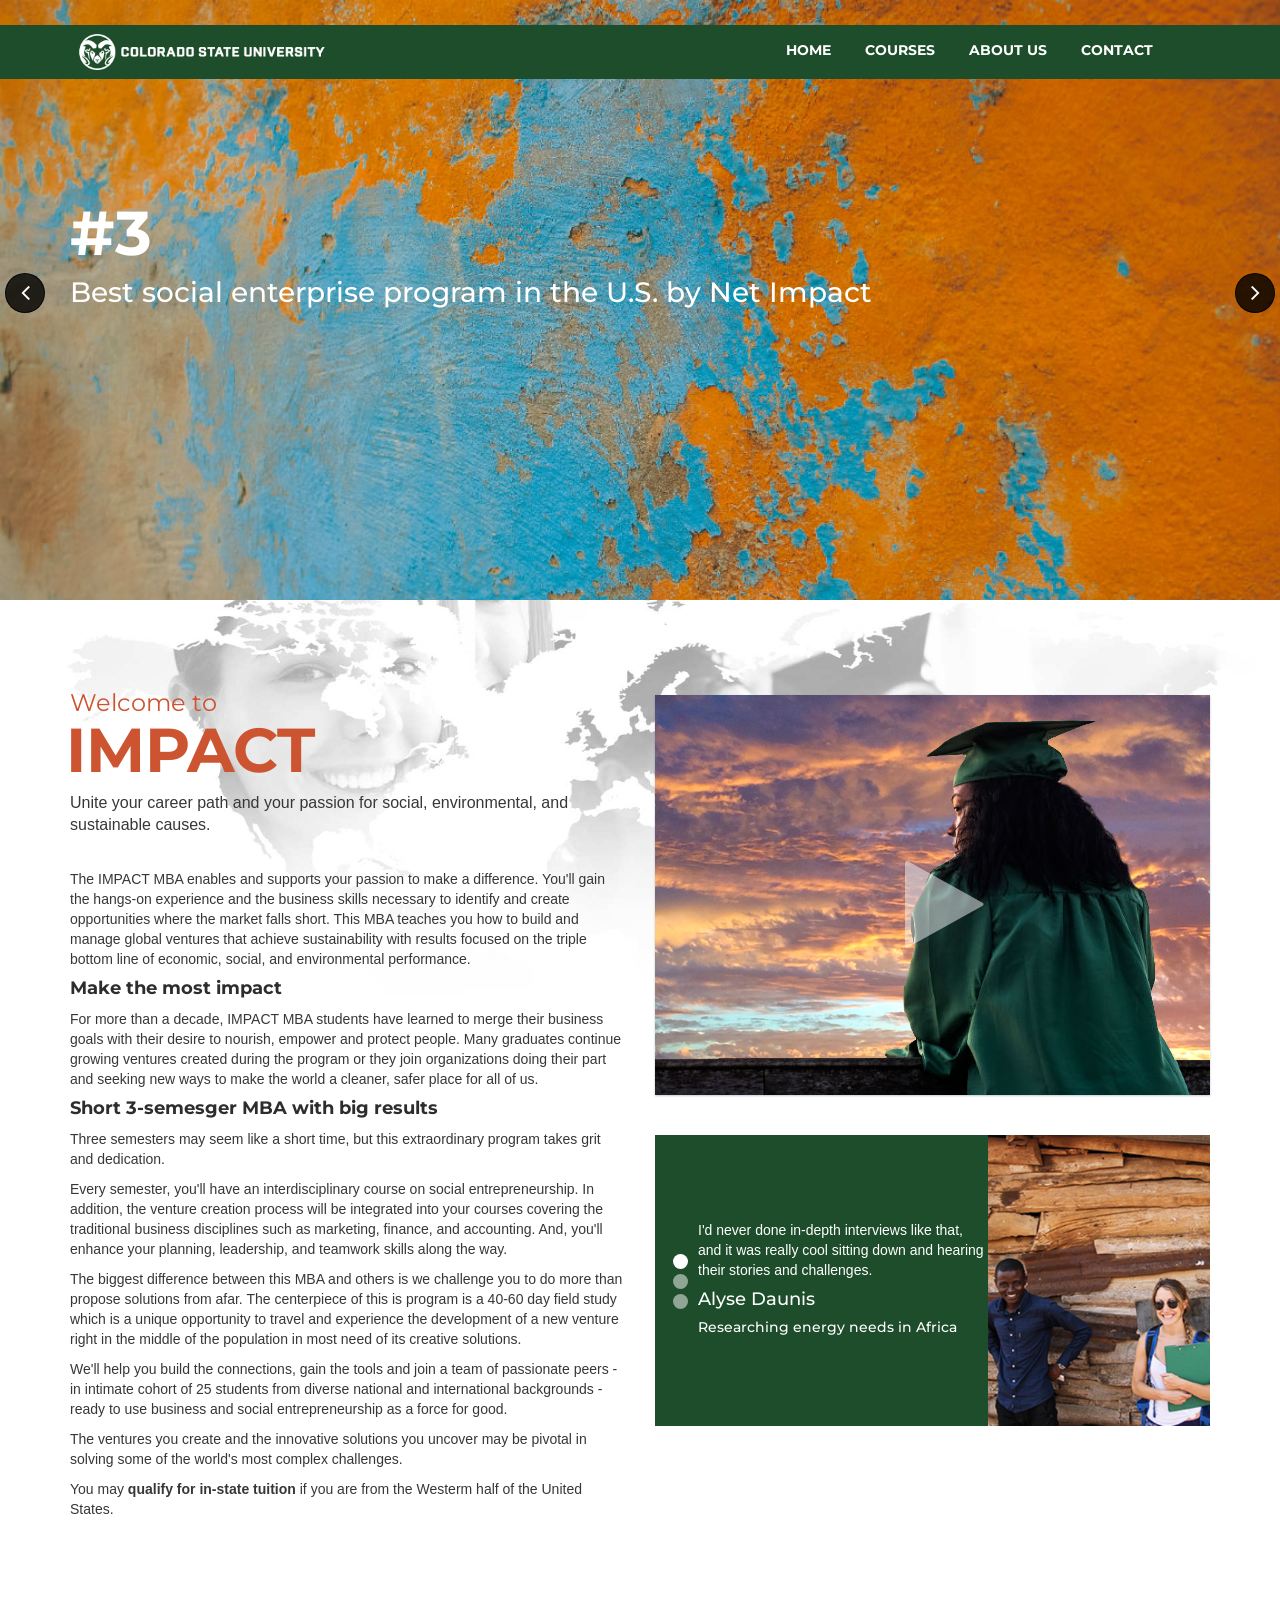
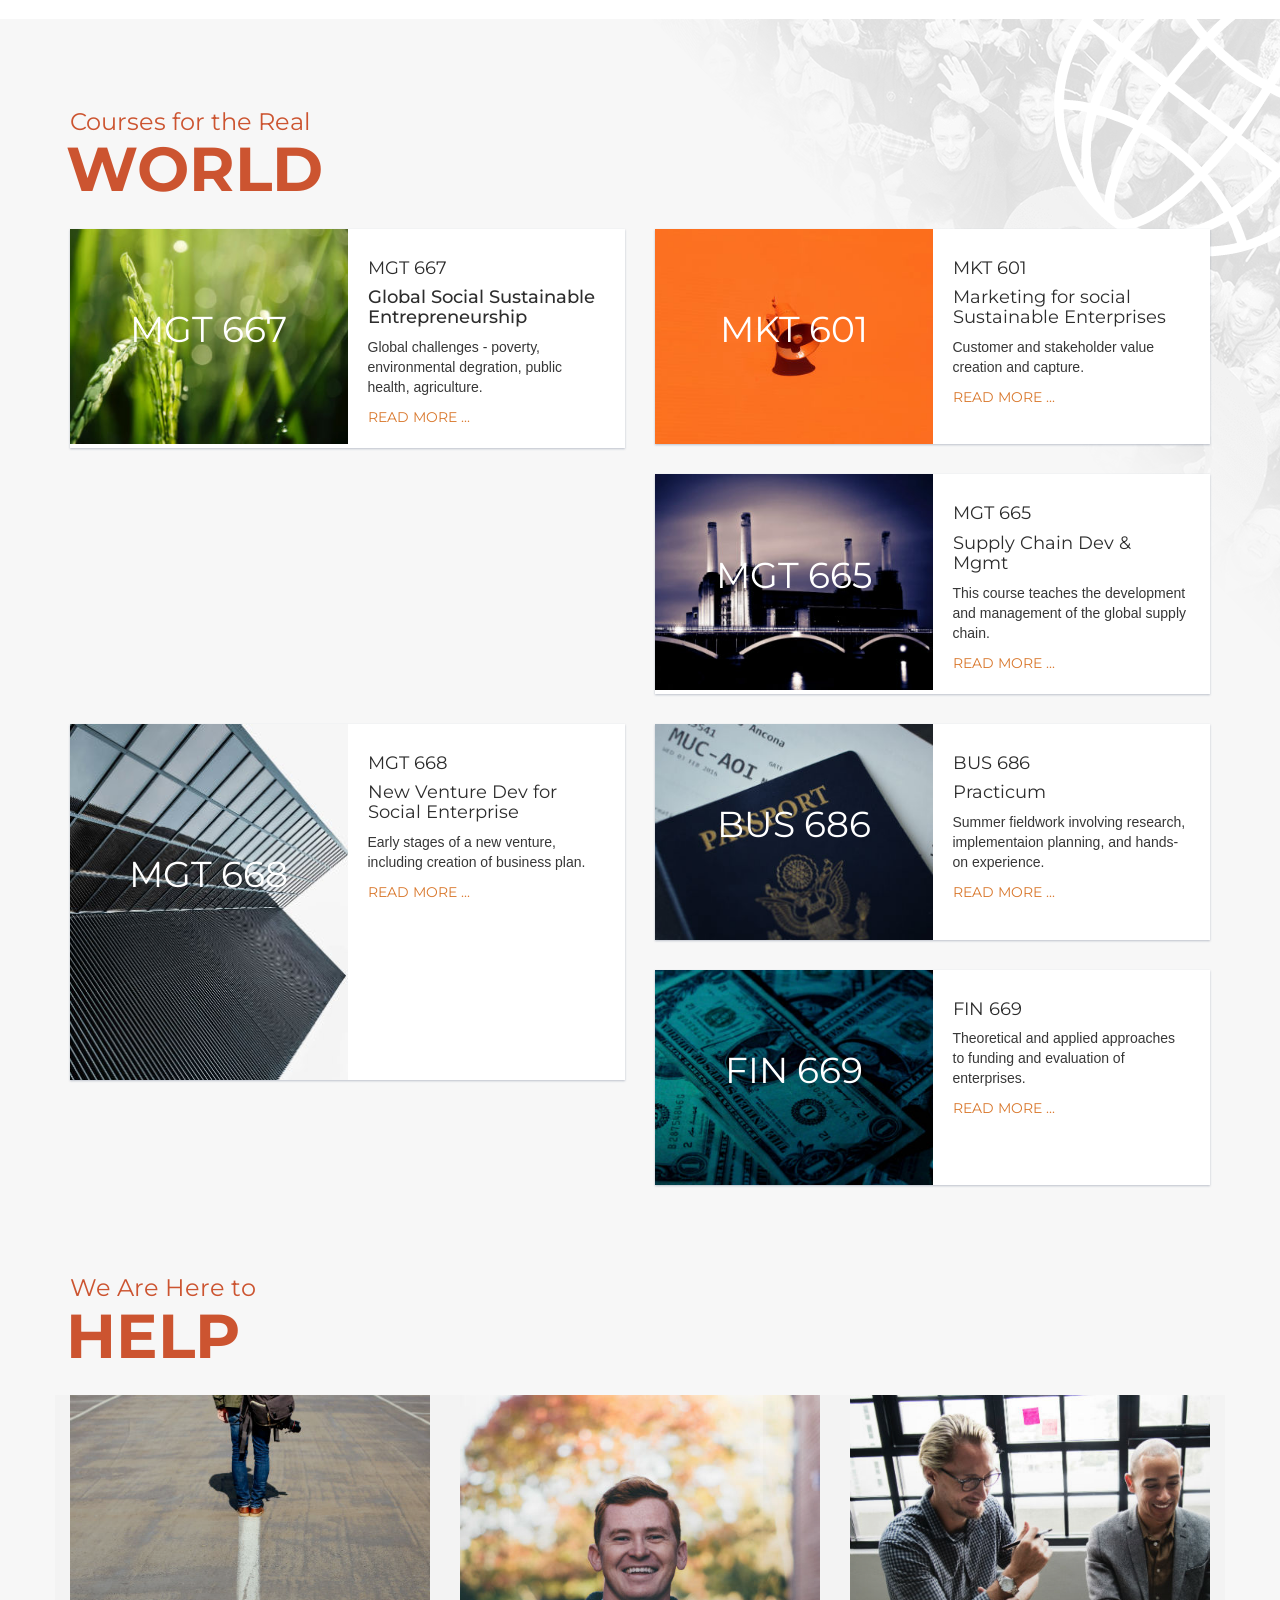
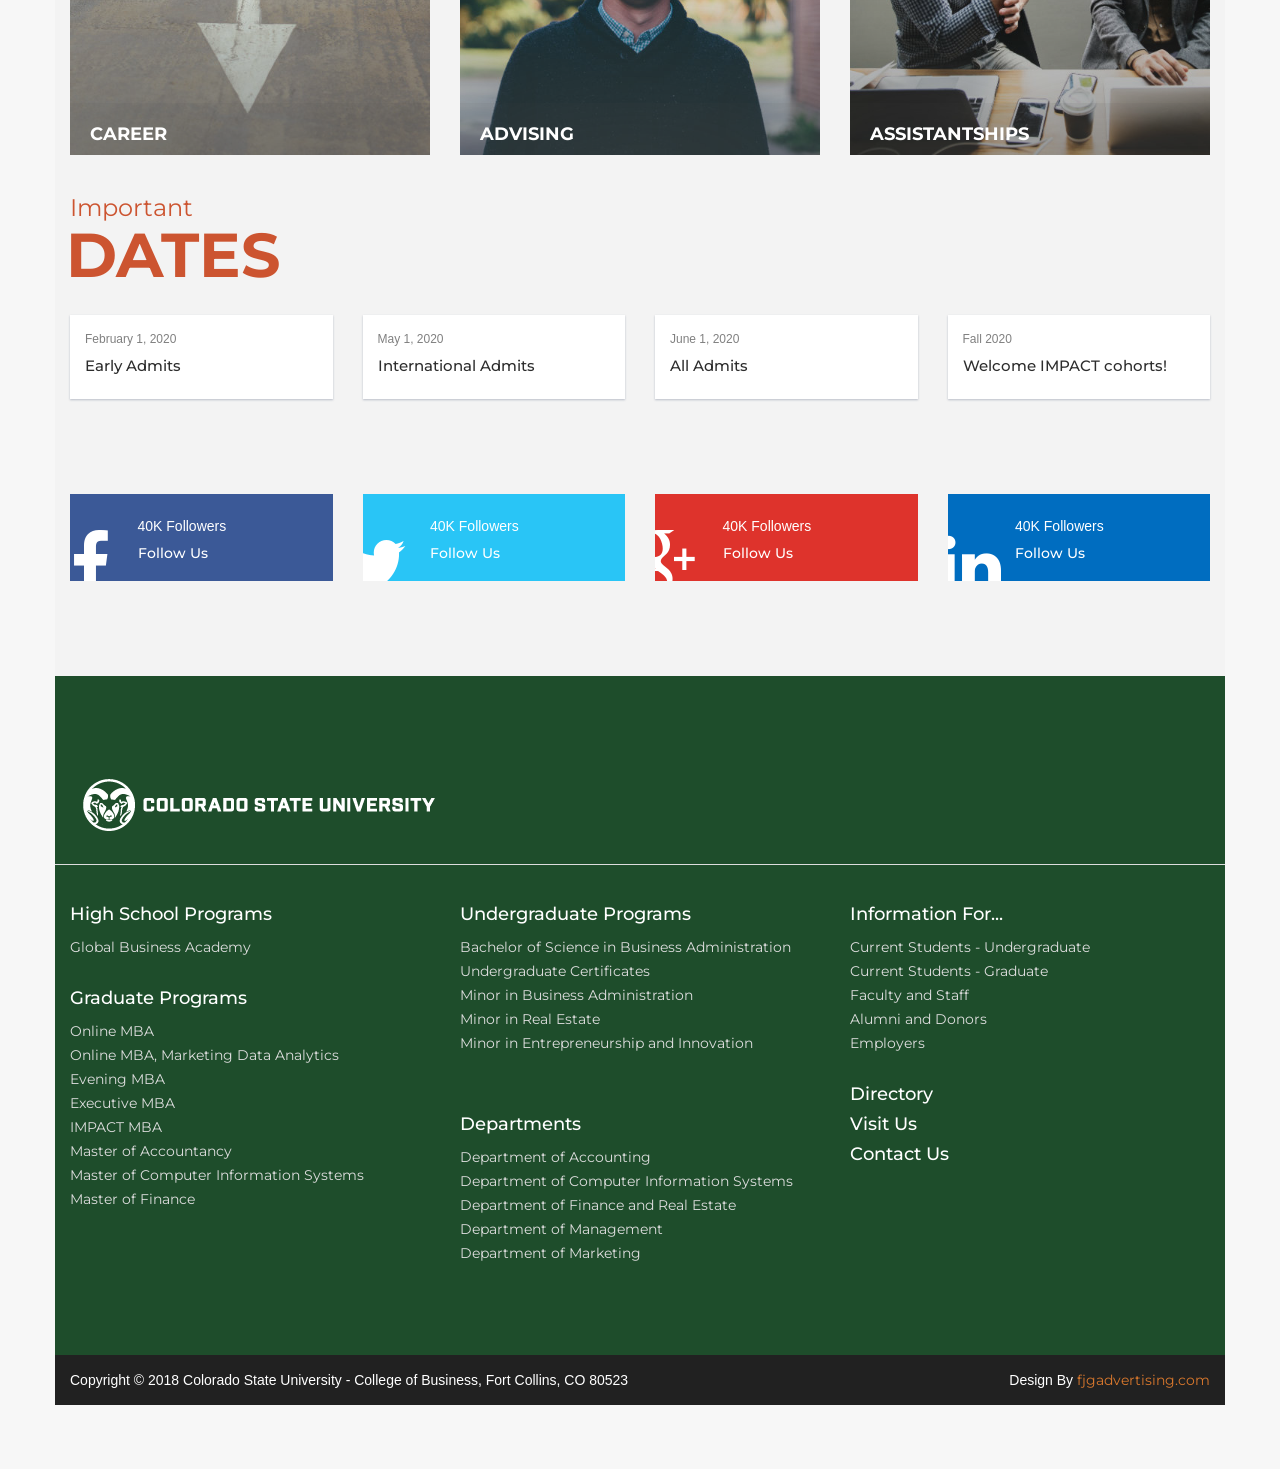
==== commit 0959b78f: "index file updates" ====
--- a/index.html
+++ b/index.html
@@ -184,8 +184,8 @@
 							</li> -->							
 							<!-- <li><a href="store.html">Store</a></li>
 							<li><a href="blog.html">Blog</a></li> -->							
-							<li><a href="about-page.html">About Us</a></li>
-							<li><a href="contact.html">Contact</a></li>
+							<li><a href="#">About Us</a></li>
+							<li><a href="#">Contact</a></li>
 						</ul>
 					</nav>
 					<!--end  nav menu-->	
@@ -318,7 +318,7 @@
 				</div>
 				<div class="col-md-6 col-sm-6">
 					<div class="video-wrapper pull-right">
-						<!-- <a class="venobox_custom mfp-iframe vidwrap" data-type="iframe" href="https://www.youtube.com/embed/AQ_7oaSVJ8g"</a> -->						
+						<a class="venobox_custom mfp-iframe vidwrap" data-type="iframe" href="https://www.youtube.com/embed/AQ_7oaSVJ8g"</a>						
 					 </div>
 					<div class="text_timonial">
 						<div class="testimonial_owl text_style">
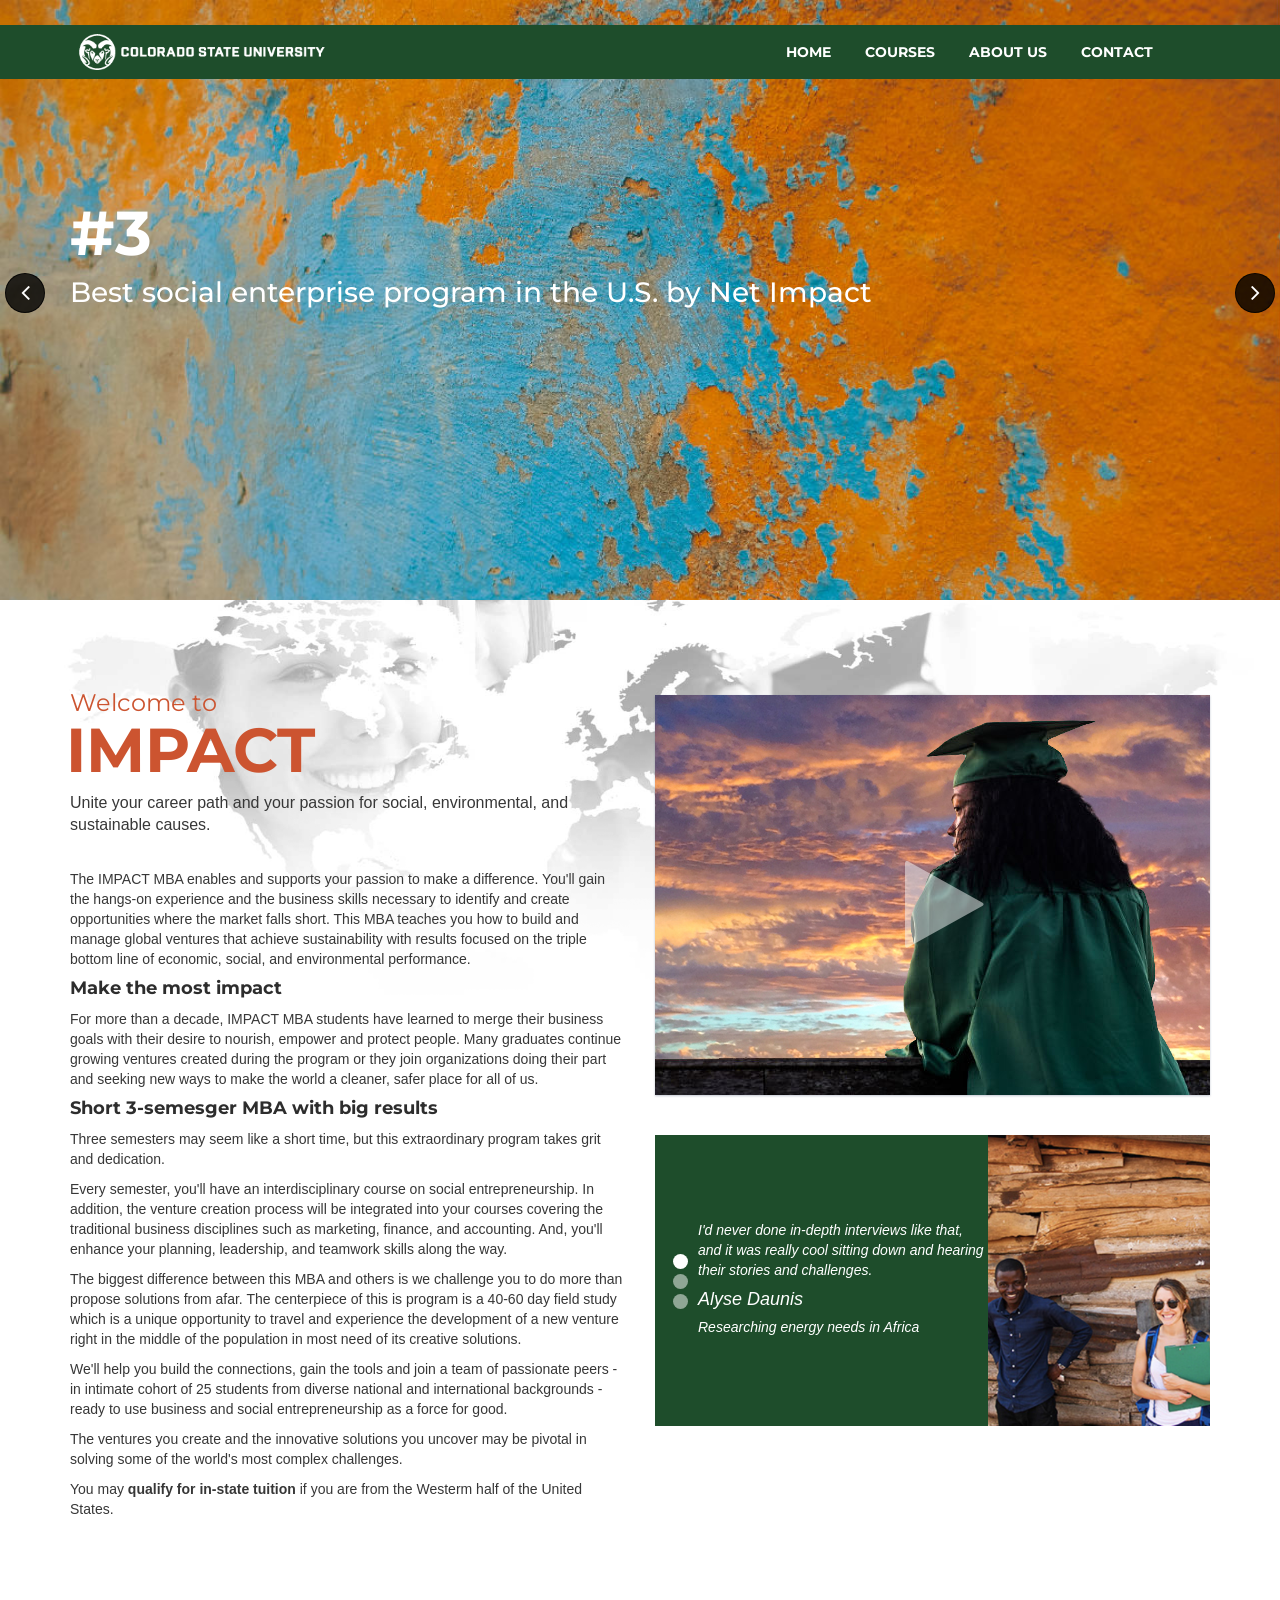
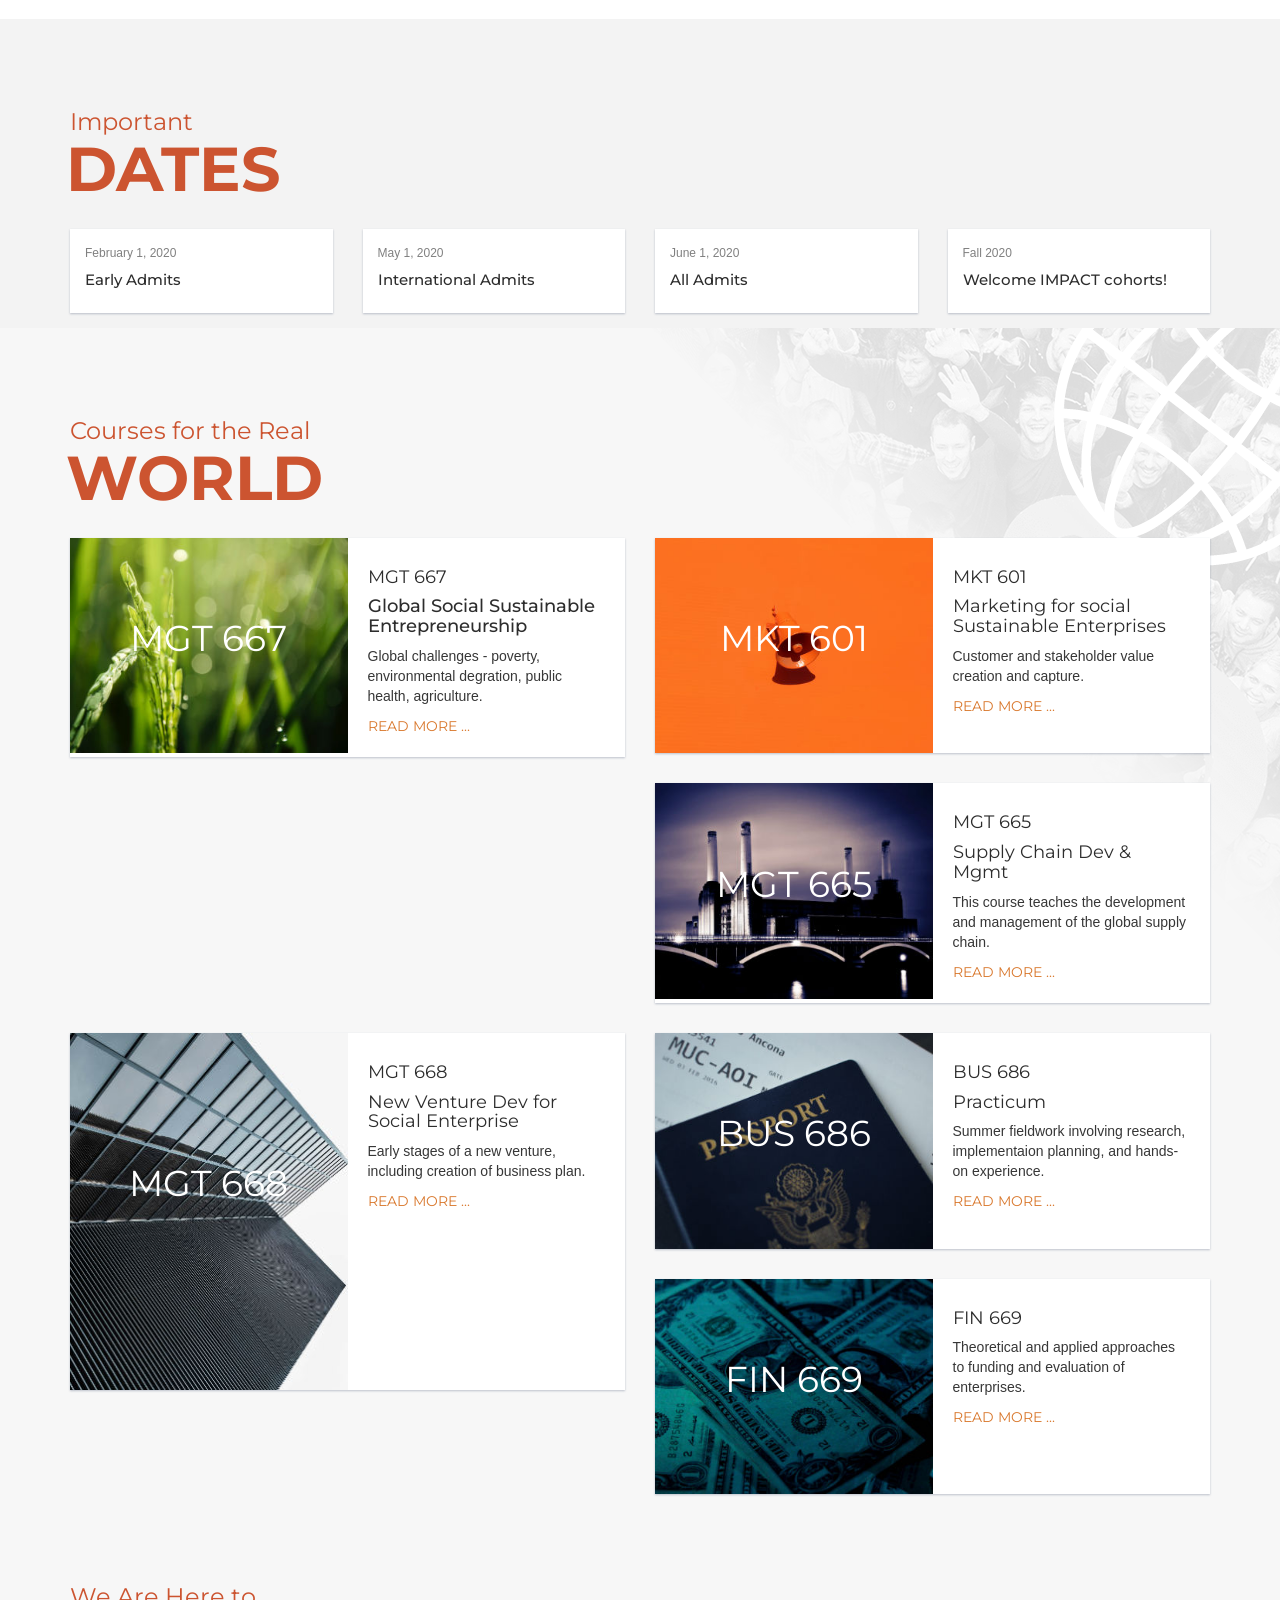
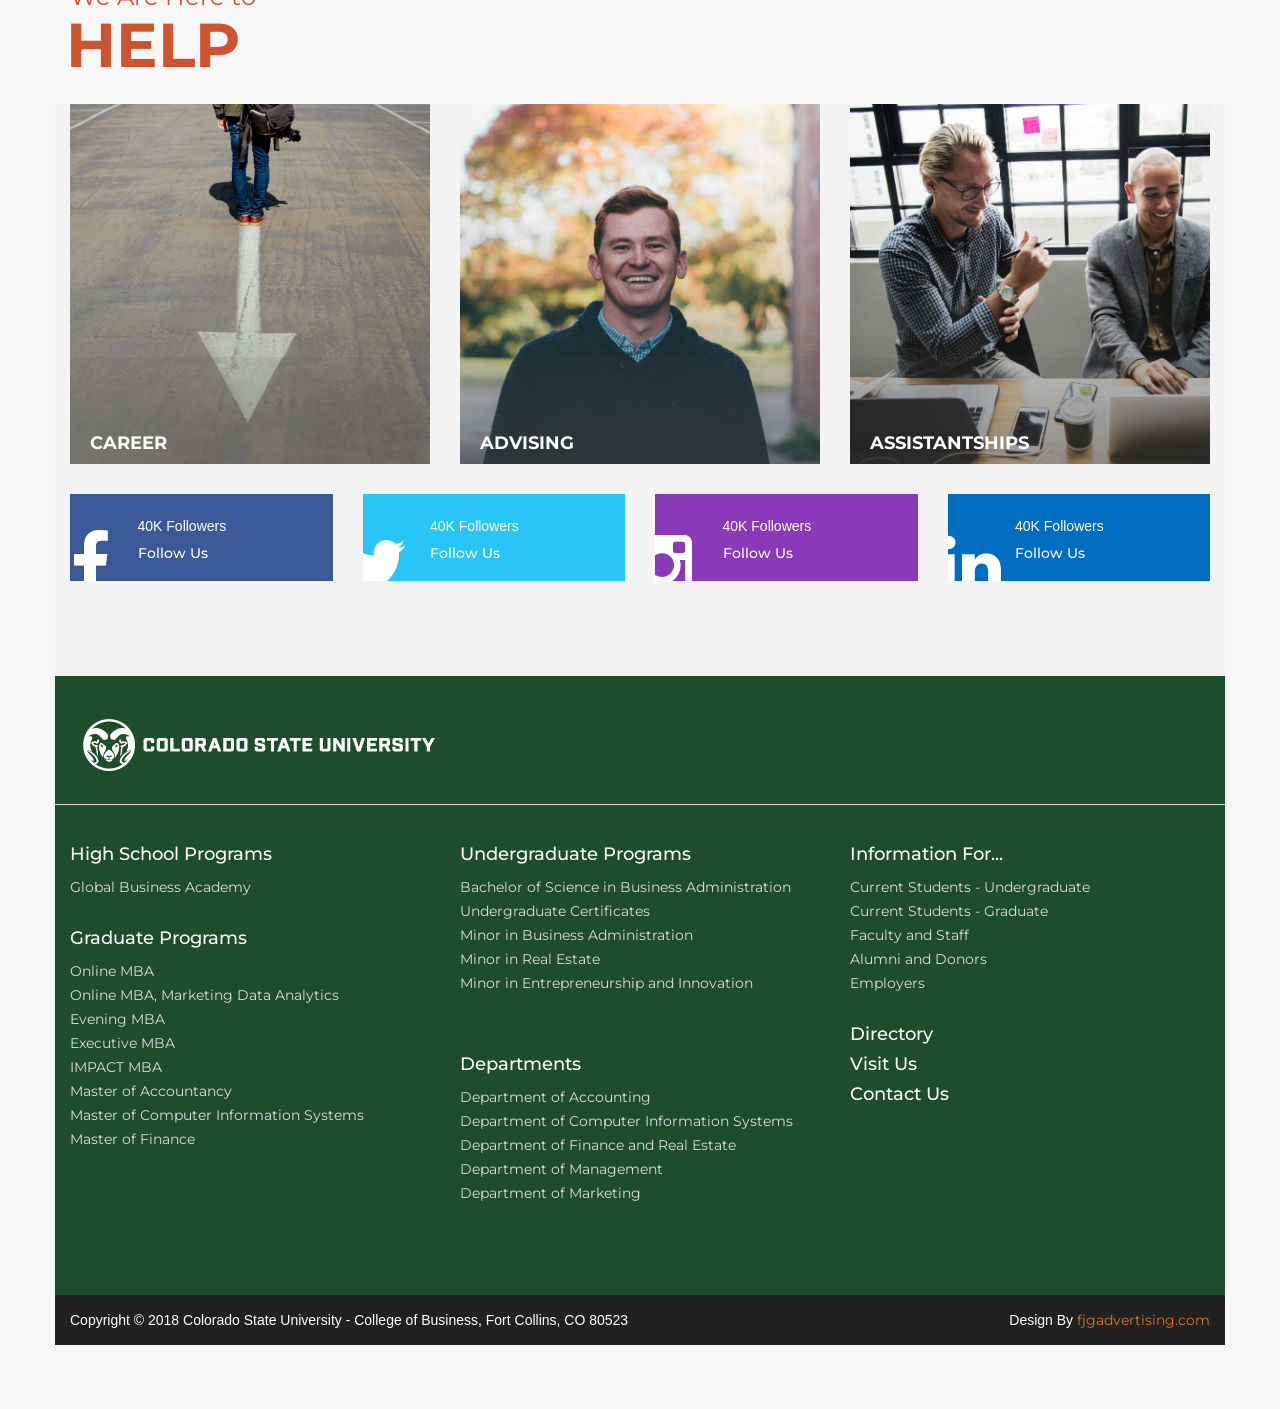
==== commit 63ad43dd: "updated all files" ====
--- a/index.html
+++ b/index.html
@@ -365,6 +365,79 @@
 		</div>
 	</div>
 	<!--end about  area -->	
+	<!--start news  area -->	
+	<div class="news_area home-2">
+		<div class="container">
+			<div class="row">
+				<div class="col-md-12">
+					<div class="title">
+						<h3 class="module-title">
+							 Important  <span>Dates</span>
+						</h3>
+					</div>
+				</div>
+			</div>		
+			<div class="row">
+				<!--start single news  item -->	
+				<div class="col-md-3 col-sm-6">
+					<div class="single_news_item">
+						<!-- <div class="news_thumb">
+						<a href="#"><img src="img/home1/news/1.jpg" alt="" /></a>	
+						</div> -->
+						<div class="news_content">
+							<p class="date">February 1, 2020</p>
+							<h2><a href="">Early Admits </a></h2>
+						</div>
+					</div>
+				
+				</div>
+				<!--end single news  item -->
+				<!--start single news  item -->	
+				<div class="col-md-3 col-sm-6">
+					<div class="single_news_item">
+						<!-- <div class="news_thumb">
+						<a href="#"><img src="img/home1/news/2.jpg" alt="" /></a>	
+						</div> -->
+						<div class="news_content">
+							<p class="date">May 1, 2020</p>
+							<h2><a href="">International Admits </a></h2>
+						</div>
+					</div>
+				
+				</div>
+				<!--end single news  item -->
+				<!--start single news  item -->	
+				<div class="col-md-3 col-sm-6">
+					<div class="single_news_item">
+						<!-- <div class="news_thumb">
+						<a href="#"><img src="img/home1/news/3.jpg" alt="" /></a>	
+						</div> -->
+						<div class="news_content">
+							<p class="date">June 1, 2020</p>
+							<h2><a href="">All Admits </a></h2>
+						</div>
+					</div>
+				
+				</div>
+				<!--end single news  item -->
+				<!--start single news  item -->	
+				<div class="col-md-3 col-sm-6">
+					<div class="single_news_item">
+						<!-- <div class="news_thumb">
+						<a href="#"><img src="img/home1/news/4.jpg" alt="" /></a>	
+						</div> -->
+						<div class="news_content">
+							<p class="date">Fall 2020</p>
+							<h2><a href="">Welcome IMPACT cohorts! </a></h2>
+						</div>
+					</div>
+				
+				</div>
+				<!--end single news  item -->					
+			</div>
+		</div>
+	</div>
+	<!--end news  area -->
 	<!--start courses  area -->
 	<div class="courses_area home-2">
 		<div class="container">
@@ -516,12 +589,6 @@
 						<div class="teacher_content">
 							<h2>CAREER</h2>
 							<p>We're here to help support your proffessional goals, transition, and dreams.</p>
-							<!-- <div class="social_icons">
-								<a href="#" class="tw"><i class="fa fa-twitter"></i></a>
-								<a href="#" class="fb"><i class="fa fa-facebook"></i></a>
-								<a href="#" class="lin"><i class="fa fa-linkedin"></i></a>
-								<a href="#" class="go"><i class="fa fa-google-plus"></i></a>
-							</div> -->
 						</div>
 					</div>
 				</div>
@@ -537,13 +604,7 @@
 						</div>
 						<div class="teacher_content">
 							<h2>ADVISING</h2>
-							<p>We'll help you navigate classes and schedules, build your network, and always be around when you need a dose of motivation./p>
-							<!-- <div class="social_icons">
-								<a href="#" class="tw"><i class="fa fa-twitter"></i></a>
-								<a href="#" class="fb"><i class="fa fa-facebook"></i></a>
-								<a href="#" class="lin"><i class="fa fa-linkedin"></i></a>
-								<a href="#" class="go"><i class="fa fa-google-plus"></i></a>
-							</div> -->
+							<p>We'll help you navigate classes and schedules, build your network, and always be around when you need a dose of motivation.</p>
 						</div>
 					</div>
 				</div>
@@ -560,12 +621,6 @@
 						<div class="teacher_content">
 							<h2>ASSISTANSHIPS</h2>
 							<p>There are various graduate assistantship opportunities. See what might be a fit for you.</p>
-							<!-- <div class="social_icons">
-								<a href="#" class="tw"><i class="fa fa-twitter"></i></a>
-								<a href="#" class="fb"><i class="fa fa-facebook"></i></a>
-								<a href="#" class="lin"><i class="fa fa-linkedin"></i></a>
-								<a href="#" class="go"><i class="fa fa-google-plus"></i></a>
-							</div> -->
 						</div>
 					</div>
 				</div>
@@ -949,79 +1004,6 @@
 		</div>
 	</div>	 -->
 	<!--end priging  area -->
-	<!--start news  area -->	
-	<div class="news_area home-2">
-		<div class="container">
-			<div class="row">
-				<div class="col-md-12">
-					<div class="title">
-						<h3 class="module-title">
-							 Important  <span>Dates</span>
-						</h3>
-					</div>
-				</div>
-			</div>		
-			<div class="row">
-				<!--start single news  item -->	
-				<div class="col-md-3 col-sm-6">
-					<div class="single_news_item">
-						<!-- <div class="news_thumb">
-						<a href="#"><img src="img/home1/news/1.jpg" alt="" /></a>	
-						</div> -->
-						<div class="news_content">
-							<p class="date">February 1, 2020</p>
-							<h2><a href="">Early Admits </a></h2>
-						</div>
-					</div>
-				
-				</div>
-				<!--end single news  item -->
-				<!--start single news  item -->	
-				<div class="col-md-3 col-sm-6">
-					<div class="single_news_item">
-						<!-- <div class="news_thumb">
-						<a href="#"><img src="img/home1/news/2.jpg" alt="" /></a>	
-						</div> -->
-						<div class="news_content">
-							<p class="date">May 1, 2020</p>
-							<h2><a href="">International Admits </a></h2>
-						</div>
-					</div>
-				
-				</div>
-				<!--end single news  item -->
-				<!--start single news  item -->	
-				<div class="col-md-3 col-sm-6">
-					<div class="single_news_item">
-						<!-- <div class="news_thumb">
-						<a href="#"><img src="img/home1/news/3.jpg" alt="" /></a>	
-						</div> -->
-						<div class="news_content">
-							<p class="date">June 1, 2020</p>
-							<h2><a href="">All Admits </a></h2>
-						</div>
-					</div>
-				
-				</div>
-				<!--end single news  item -->
-				<!--start single news  item -->	
-				<div class="col-md-3 col-sm-6">
-					<div class="single_news_item">
-						<!-- <div class="news_thumb">
-						<a href="#"><img src="img/home1/news/4.jpg" alt="" /></a>	
-						</div> -->
-						<div class="news_content">
-							<p class="date">Fall 2020</p>
-							<h2><a href="">Welcome IMPACT cohorts! </a></h2>
-						</div>
-					</div>
-				
-				</div>
-				<!--end single news  item -->					
-			</div>
-		</div>
-	</div>
-	<!--end news  area -->
 	<!--start share  area -->
 	<div class="share_area home-2 sharre_top">
 		<div class="container">
@@ -1062,7 +1044,7 @@
 						<div class="share-item">
 							<div class="brand_content content_left_pn">
 								<a href="#">
-									<i class="fa fa-google-plus"></i>
+									<i class="fa fa-instagram"></i>
 									<div class="icone_text">
 									<p>40K Followers</p>
 									<h5>Follow Us</h5>
--- a/style.css
+++ b/style.css
@@ -83,7 +83,7 @@
 }
 a:hover,
 a:focus {
-  color:  #12A4B6;
+  color:  #CC5430;
   text-decoration: none;
 }
 a:focus {
@@ -168,11 +168,11 @@
     -o-transition: .3s;
     -ms-transition: .3s;
     transition: .3s;
-	padding:15px 17px;
+	padding:17px 17px;
 }
 .menu ul li:hover a {
     color: #fff;
-    background: #02BAFF;
+    background: #D9782D;
 }
 .menu ul ul {
   background: #01bafd none repeat scroll 0 0;
@@ -931,7 +931,7 @@
   background:#089cca;
 }
 .share-container > div:nth-child(3) .share-item {
-  background:#de332c;
+  background:#8a3ab9;
 }
 .share-container > div:nth-child(3) .share-item:hover {
   background:#a41f1a;
@@ -1035,7 +1035,7 @@
 ===================*/
 .footer_area {
   background: #1E4D2B none repeat scroll 0 0;
-  padding: 90px 0 60px;
+  padding: 30px 0 60px;
 }
 .footer_top_left span,
 .footer_top_right span{
@@ -1182,6 +1182,7 @@
 .testimonial_text_inner h5
 {
 	color:#fff;
+  font-style: italic;
 }
 .test_thumb{
 	width:40%;
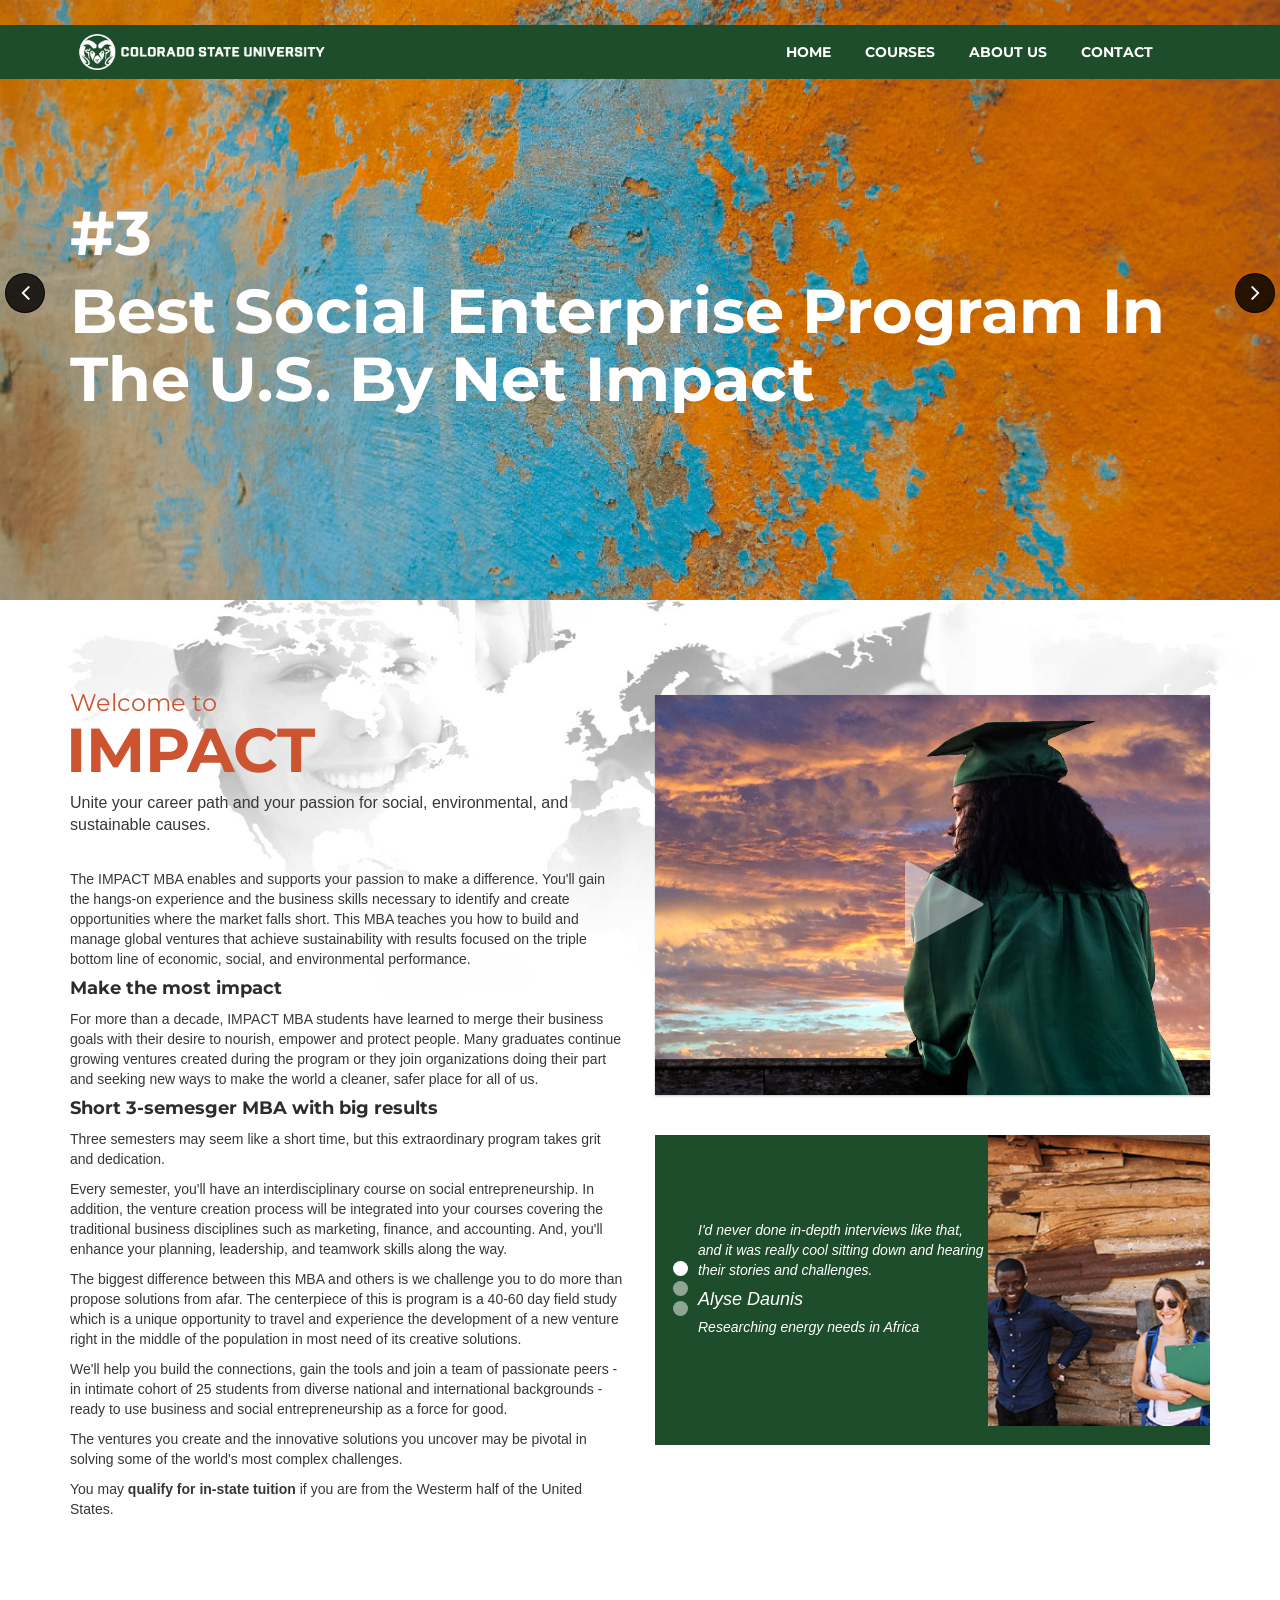
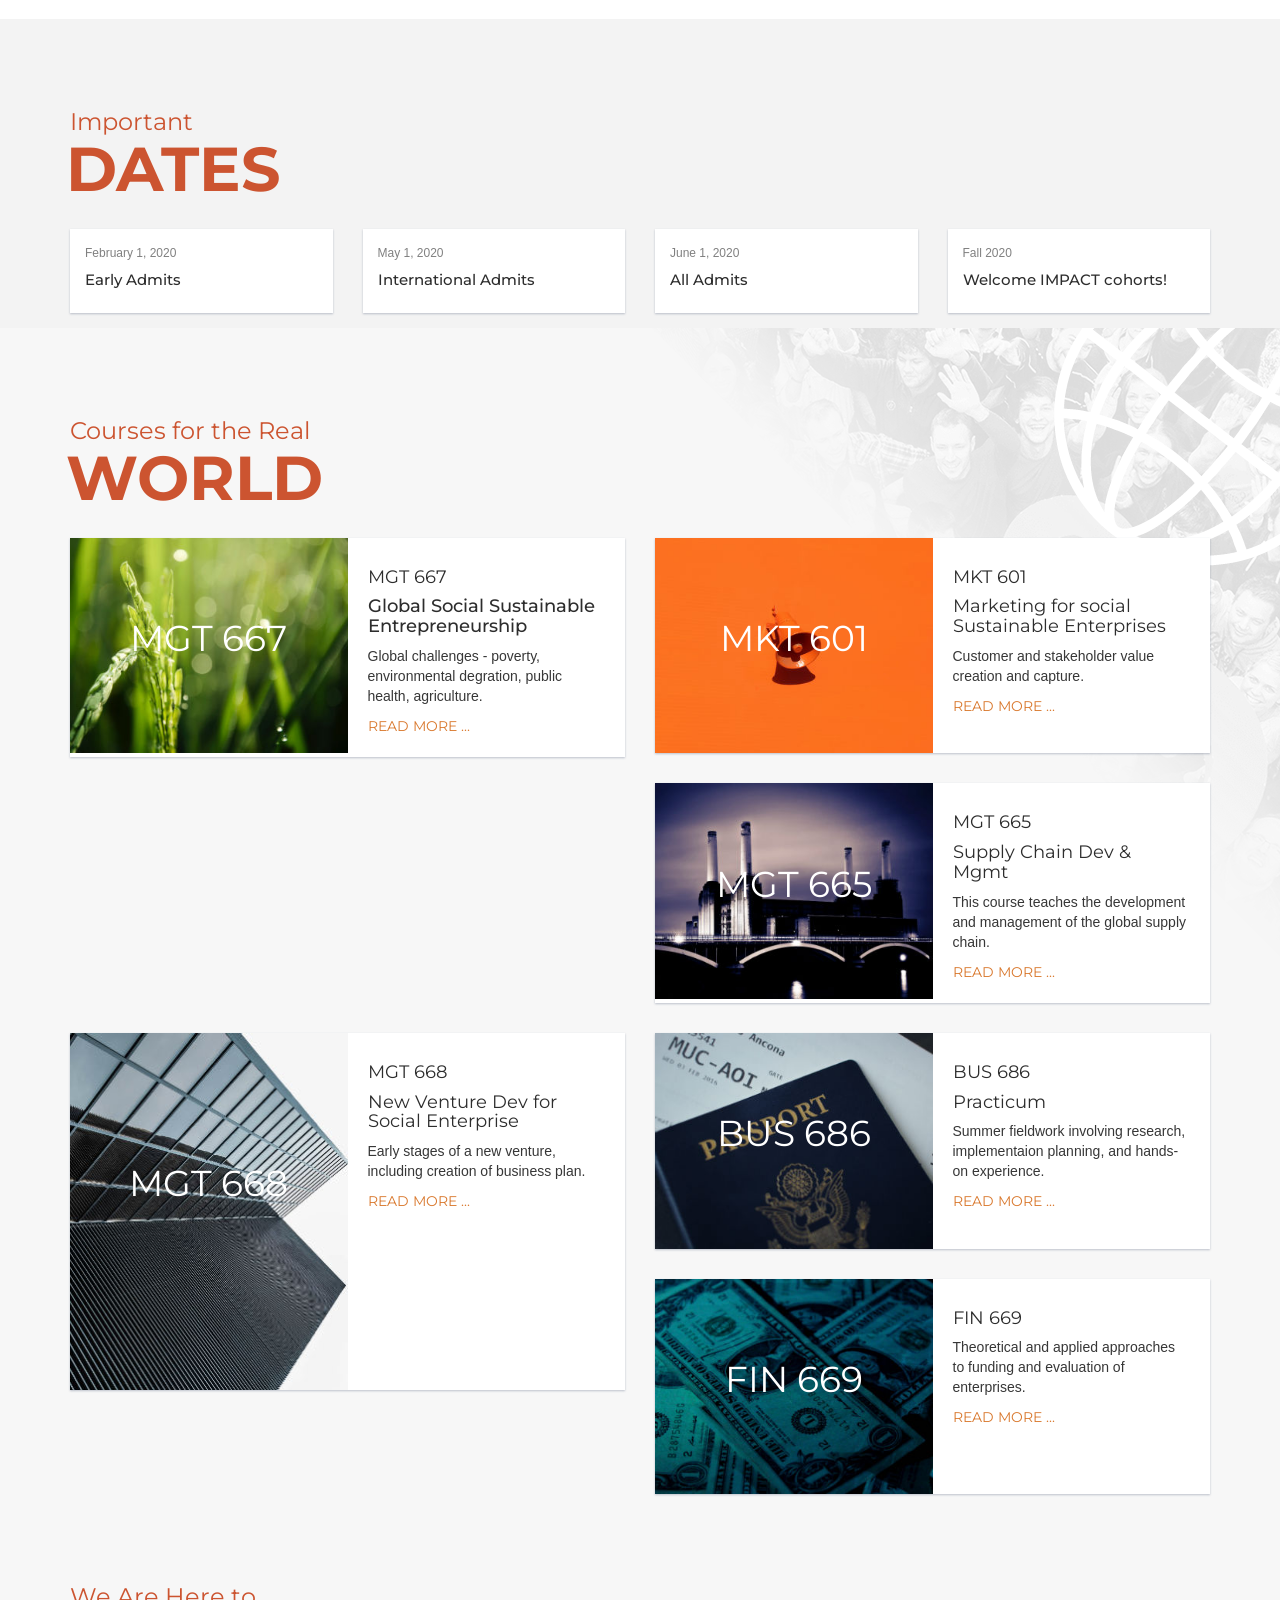
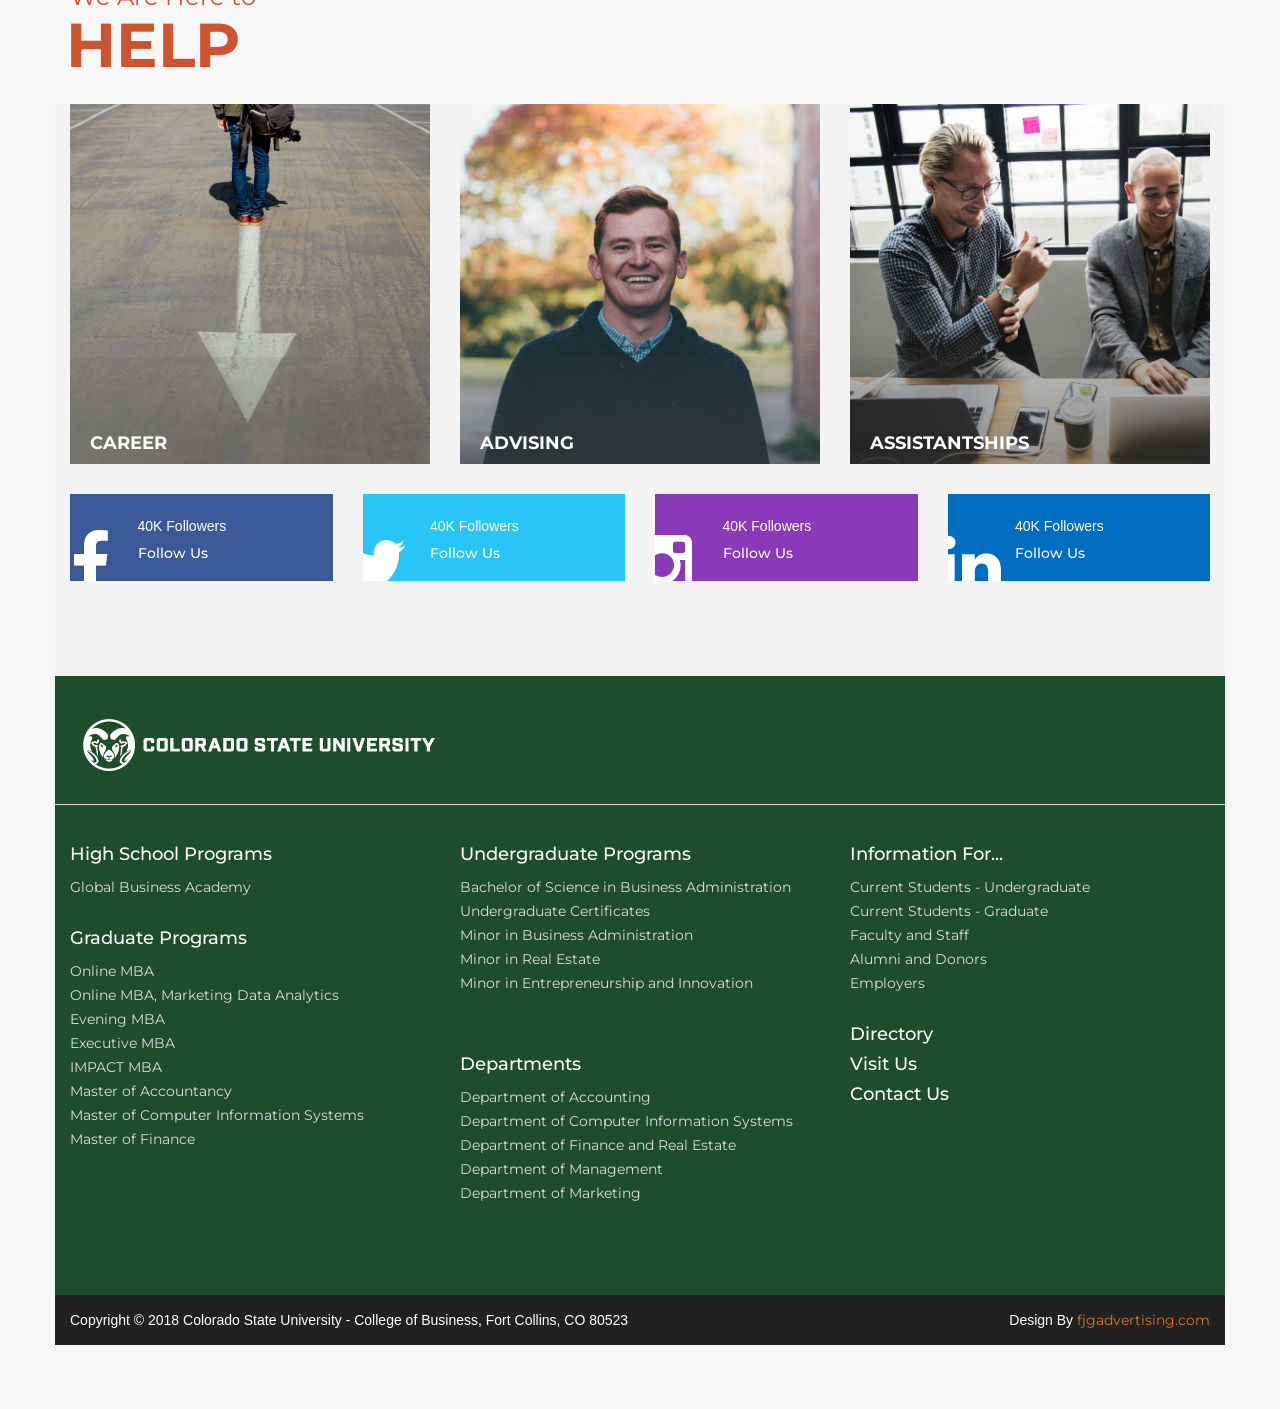
==== commit 75a142e9: "updated files" ====
--- a/index.html
+++ b/index.html
@@ -220,8 +220,8 @@
 									<div class="cap-title wow slideInRight" data-wow-duration=".9s" data-wow-delay="0s">
 										<h1>#3</h1>
 									</div>
-									<div class="cap-dec wow slideInRight" data-wow-duration="1s" data-wow-delay=".5s">
-										<h2>Best social enterprise program in the U.S. by Net Impact 		</h2>
+									<div class="cap-title wow slideInRight" data-wow-duration="1s" data-wow-delay=".5s">
+										<h1>Best social enterprise program in the U.S. by Net Impact 		</h1>
 									</div>	
 									<!-- <div class="cap-readmore animated fadeInUpBig" data-wow-duration="2s" data-wow-delay=".5s">
 										<a href="#" >Sing Up</a>
@@ -244,8 +244,8 @@
 									<div class="cap-title wow slideInRight" data-wow-duration=".9s" data-wow-delay="0s">
 										<h1>42</h1>
 									</div>
-									<div class="cap-dec wow slideInRight" data-wow-duration="1.1s" data-wow-delay="0s">
-										<h2>Number of countries represented by students</h2>
+									<div class="cap-title wow slideInRight" data-wow-duration="1.1s" data-wow-delay="0s">
+										<h1>Number of countries represented by students</h1>
 									</div>	
 									<!-- <div class="cap-readmore animated fadeInUpBig" data-wow-duration="1.5s" data-wow-delay=".5s">
 										<a href="#" >Sing Up</a>
@@ -268,8 +268,8 @@
 									<div class="cap-title wow slideInRight" data-wow-duration=".9s" data-wow-delay="0s">
 										<h1>100%</h1>
 									</div>
-									<div class="cap-dec wow slideInRight" data-wow-duration="1.1s" data-wow-delay="0s">
-										<h2>Students who create businesses during the program</h2>
+									<div class="cap-title wow slideInRight" data-wow-duration="1.1s" data-wow-delay="0s">
+										<h1>Students who create businesses during the program</h1>
 									</div>	
 									<!-- <div class="cap-readmore animated fadeInUpBig" data-wow-duration="1.5s" data-wow-delay=".5s">
 										<a href="#" >Sing Up</a>
@@ -318,7 +318,7 @@
 				</div>
 				<div class="col-md-6 col-sm-6">
 					<div class="video-wrapper pull-right">
-						<a class="venobox_custom mfp-iframe vidwrap" data-type="iframe" href="https://www.youtube.com/embed/AQ_7oaSVJ8g"</a>						
+						<a class="venobox_custom mfp-iframe vidwrap" data-type="iframe" href="https://www.youtube.com/embed/AQ_7oaSVJ8g"></a>						
 					 </div>
 					<div class="text_timonial">
 						<div class="testimonial_owl text_style">
@@ -338,10 +338,10 @@
 								<div class="testimonial_text">
 									<div class="testimonial_text_inner">
 										<p>
-											They are passionate about their careers and helping you get a kick-start in yours. People and there prosperity are at the heart and soul of everythinng we do. We believe education unlocks unlimited potential in people to be exceptional.
+											I was drawn to the mission and the applied, experiential learning aspect of GSSE. In the ecosystem of Fort Collins and CSU there’s ingenuity, an entrepreneurial spirit, and humanitarian ethic. The program helps students create businesses that are renewable, regenerative, and that support a better life for people.
 										</p>
-										<h2>John Doe</h2>
-										<h5>MBA Graduate</h5>
+										<h2>Mike Callahan</h2>
+										<h5>Cohort 1</h5>
 									</div>
 								</div>
 								<div class="test_thumb"><img src="img/test2.jpg" alt="" /></div>
@@ -350,10 +350,10 @@
 								<div class="testimonial_text">
 									<div class="testimonial_text_inner">
 										<p>
-											The IMPACT MBA program provided the knowledge and skills for me to really help make a change in the world.
+											“The simple description of what we do is converting existing equipment into smart equipment,” said Mitesh Gala of his role as product manager at Nexleaf Analytics. “Our devices monitor temperature and transmit to the cloud in real time so you can monitor data without having to go out to the field.”
 										</p>
-										<h2>Mary Doe</h2>
-										<h5>MBA Graduate</h5>
+										<h2>Mitesh Gala</h2>
+										<h5>Cohort 1</h5>
 									</div>
 								</div>
 								<div class="test_thumb"><img src="img/test3.jpg" alt="" /></div>
--- a/style.css
+++ b/style.css
@@ -1811,7 +1811,7 @@
 	display:none;
 }
 .home-2.mobile_memu_area{
-background: #000 none repeat scroll 0 0;
+background: #1E4D2B none repeat scroll 0 0;
 }
 .margin_top_store{
 	margin-top:10px;
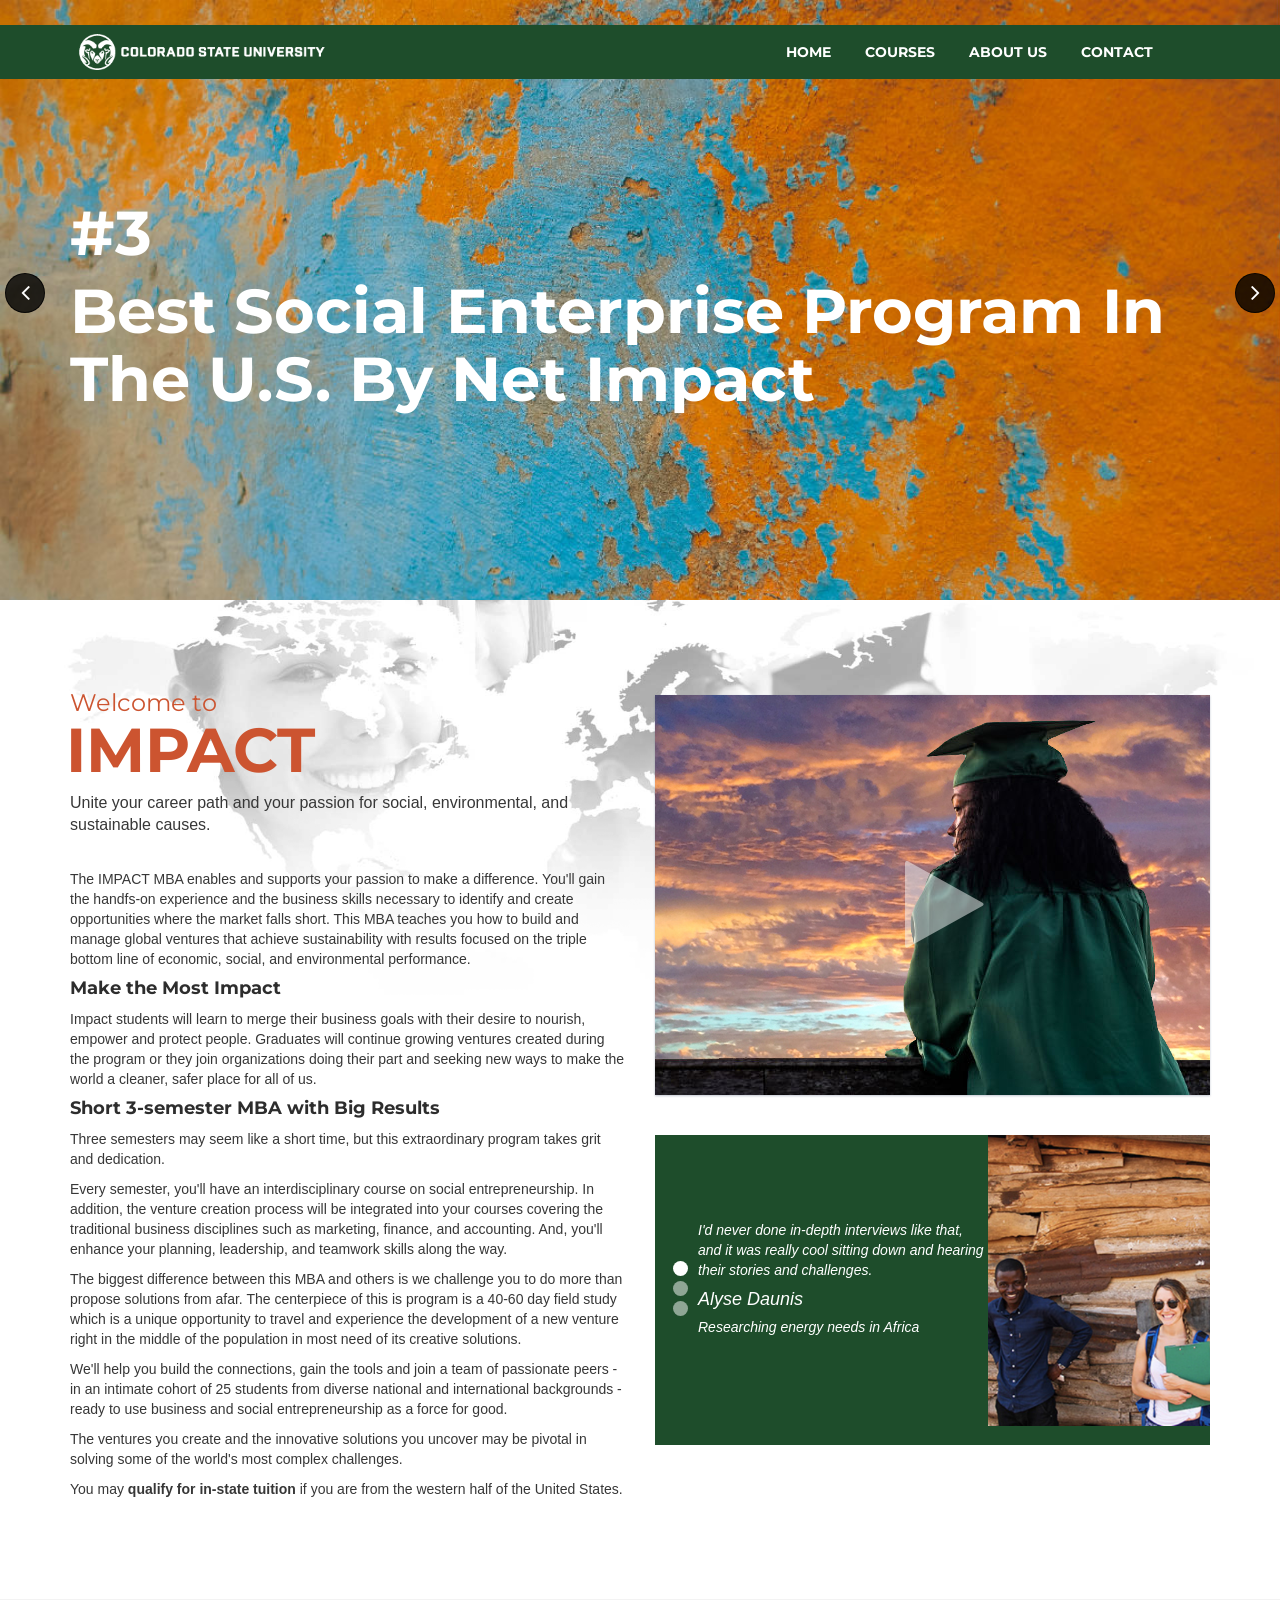
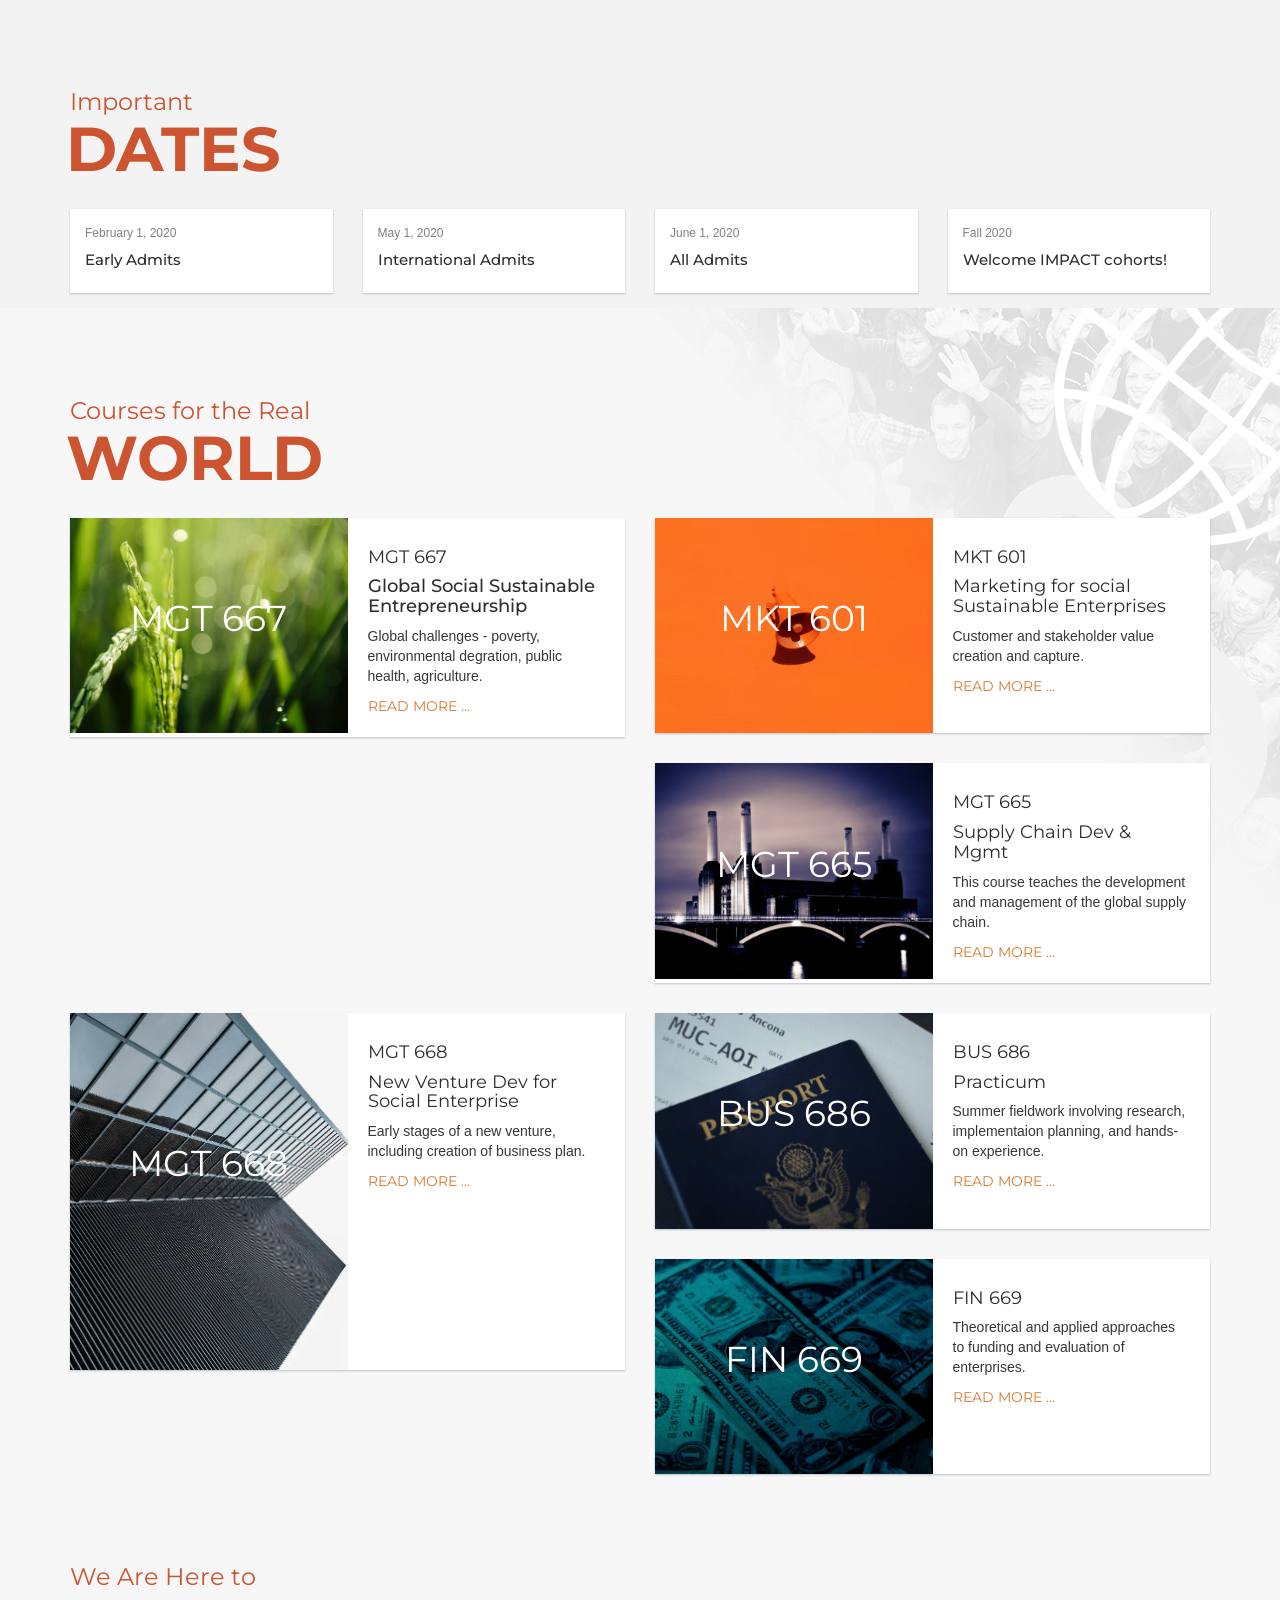
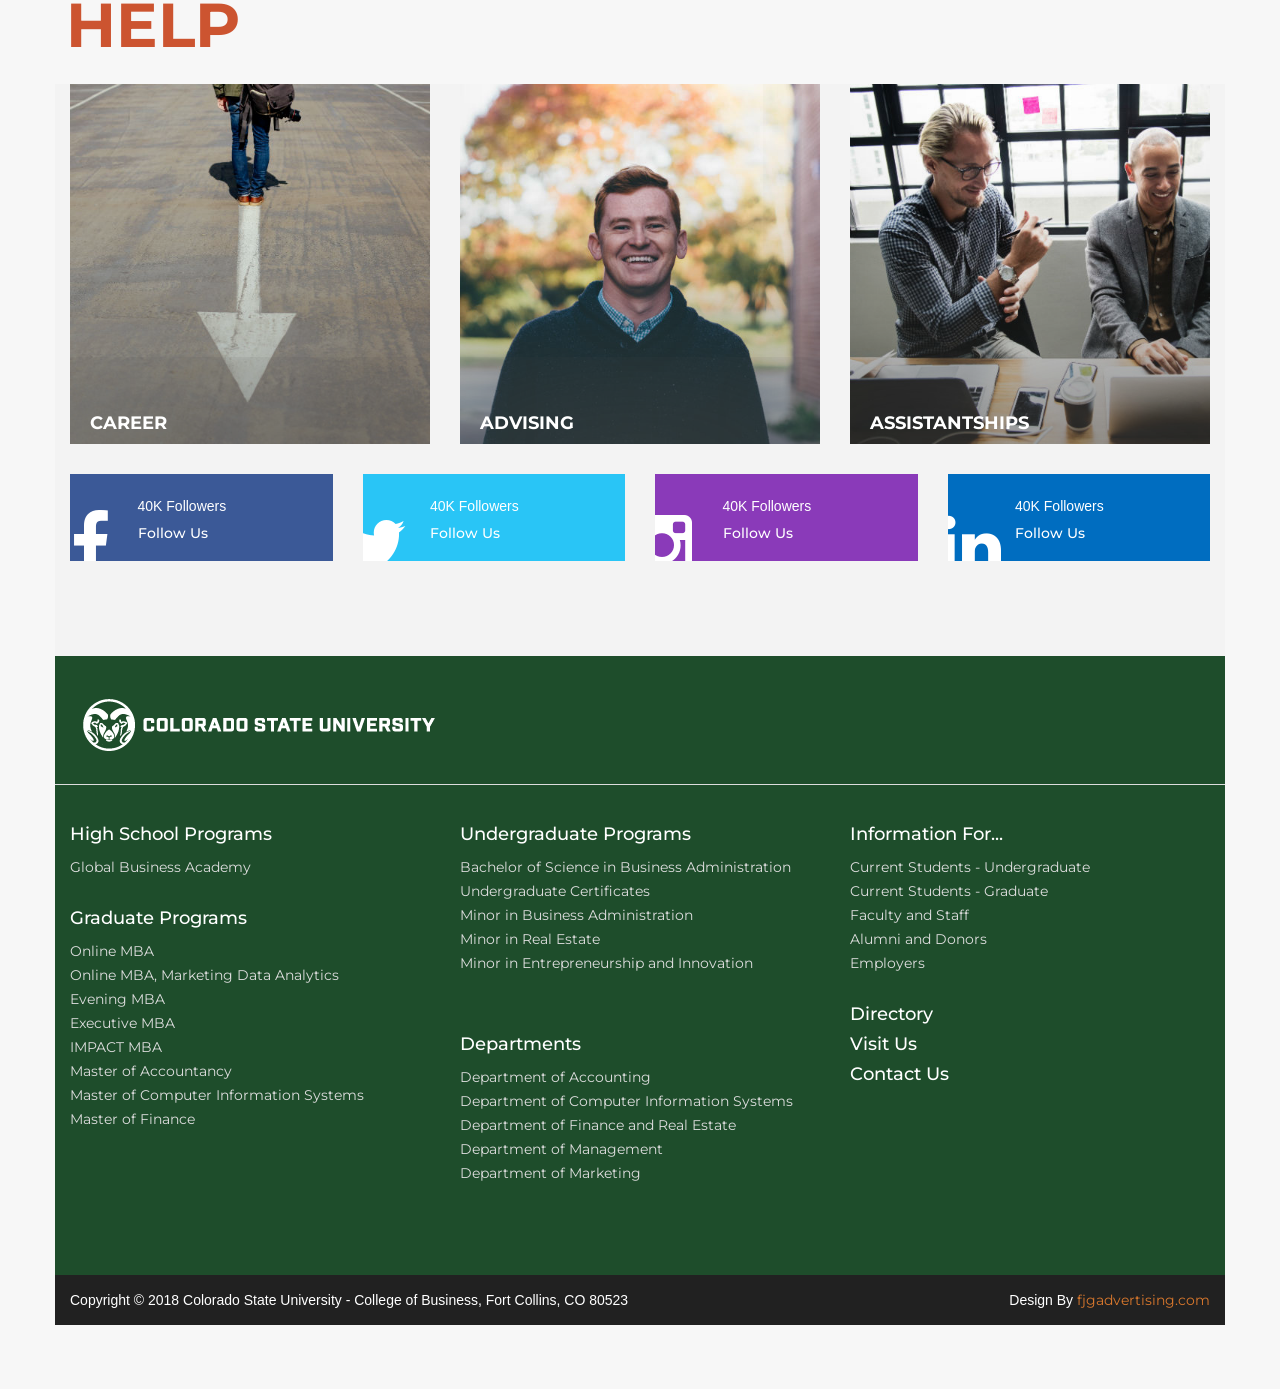
==== commit c792f7f4: "copy edits" ====
--- a/index.html
+++ b/index.html
@@ -109,7 +109,7 @@
 									<li><a href="index-4.html">Home Box Layout</a></li>
 								</ul> -->
 							</li>
-							<li><a href="#">Courses</a>
+							<li><a href="#courses_area">Courses</a>
 								<!-- <ul>
 									<li><a href="courses-item-1.html">Courses List layout 1</a></li>
 									<li><a href="courses-item-2.html">Courses List layout 2 </a></li>
@@ -299,18 +299,18 @@
 							</div>
 
 							<div class="about_texts">
-								<p>The IMPACT MBA enables and supports your passion to make a difference. You'll gain the hangs-on experience and the business skills necessary to identify and create opportunities where the market falls short. This MBA teaches you how to build and manage global ventures that achieve sustainability with results focused on the triple bottom line of economic, social, and environmental performance.</p>
+								<p>The IMPACT MBA enables and supports your passion to make a difference. You'll gain the handfs-on experience and the business skills necessary to identify and create opportunities where the market falls short. This MBA teaches you how to build and manage global ventures that achieve sustainability with results focused on the triple bottom line of economic, social, and environmental performance.</p>
 								
-								<h3><strong>Make the most impact</strong></h3>
-								<p>For more than a decade, IMPACT MBA students have learned to merge their business goals with their desire to nourish, empower and protect people. Many graduates continue growing ventures created during the program or they join organizations doing their part and seeking new ways to make the world a cleaner, safer place for all of us.</p>
+								<h3><strong>Make the Most Impact</strong></h3>
+								<p>Impact students will learn to merge their business goals with their desire to nourish, empower and protect people. Graduates will continue growing ventures created during the program or they join organizations doing their part and seeking new ways to make the world a cleaner, safer place for all of us.</p>
 
-								<h3><strong>Short 3-semesger MBA with big results</strong></h3>
+								<h3><strong>Short 3-semester MBA with Big Results</strong></h3>
 								<p>Three semesters may seem like a short time, but this extraordinary program takes grit and dedication.</p>
 								<p>Every semester, you'll have an interdisciplinary course on social entrepreneurship. In addition, the venture creation process will be integrated into your courses covering the traditional business disciplines such as marketing, finance, and accounting. And, you'll enhance your planning, leadership, and teamwork skills along the way.</p>
 								<p>The biggest difference between this MBA and others is we challenge you to do more than propose solutions from afar. The centerpiece of this is program is a 40-60 day field study which is a unique opportunity to travel and experience the development of a new venture right in the middle of the population in most need of its creative solutions.</p>
-								<p>We'll help you build the connections, gain the tools and join a team of passionate peers - in intimate cohort of 25 students from diverse national and international backgrounds - ready to use business and social entrepreneurship as a force for good.</p>
+								<p>We'll help you build the connections, gain the tools and join a team of passionate peers - in an intimate cohort of 25 students from diverse national and international backgrounds - ready to use business and social entrepreneurship as a force for good.</p>
 								<p>The ventures you create and the innovative solutions you uncover may be pivotal in solving some of the world's most complex challenges.</p>
-								<p>You may <strong>qualify for in-state tuition </strong>if you are from the Westerm half of the United States.</p>
+								<p>You may <strong>qualify for in-state tuition </strong>if you are from the western half of the United States.</p>
 									
 							</div>
 						  </div>
@@ -350,7 +350,7 @@
 								<div class="testimonial_text">
 									<div class="testimonial_text_inner">
 										<p>
-											“The simple description of what we do is converting existing equipment into smart equipment,” said Mitesh Gala of his role as product manager at Nexleaf Analytics. “Our devices monitor temperature and transmit to the cloud in real time so you can monitor data without having to go out to the field.”
+											“The simple description of what we do is converting existing equipment into smart equipment,” said Mitesh Gala on his role as a product manager at Nexleaf Analytics. “Our devices monitor temperature and transmit to the cloud in real time so you can monitor data without having to go out to the field.”
 										</p>
 										<h2>Mitesh Gala</h2>
 										<h5>Cohort 1</h5>
@@ -457,14 +457,14 @@
 						<div class="courses_thumb">
 							<a href=""><img src="img/course1.jpg" alt="" /></a>
 							<div class="courses_thumb_text">
-								<p><a href="#">MGT 667</a></p>
+								<p><a href="mgt677.html">MGT 667</a></p>
 							</div>
 						</div>
 						<div class="courses_content">
-							<h2><a href="#">MGT 667</a></h2>
+							<h2><a href="mgt677.html">MGT 667</a></h2>
 							<h4>Global Social Sustainable Entrepreneurship</h4>
 							<p>Global challenges - poverty, environmental degration, public health, agriculture.</p>
-							<a href="#" class="text_uppercase">Read More ...</a>
+							<a href="mgt677.html" class="text_uppercase">Read More ...</a>
 						</div>
 					</div>
 				</div>
@@ -475,14 +475,14 @@
 						<div class="courses_thumb">
 							<a href=""><img src="img/course4.jpg" alt="" /></a>
 							<div class="courses_thumb_text">
-								<p><a href="#">MKT 601</a></p>
+								<p><a href="mkt601.html">MKT 601</a></p>
 							</div>
 						</div>
 						<div class="courses_content">
-							<h2><a href="#">MKT 601</a></h2>
+							<h2><a href="mkt601.html">MKT 601</a></h2>
 							<h2>Marketing for social Sustainable Enterprises</h2>
 							<p>Customer and stakeholder value creation and capture.</p>
-							<a href="#" class="text_uppercase">Read More ...</a>
+							<a href="mkt601.html" class="text_uppercase">Read More ...</a>
 						</div>
 					</div>
 				</div>
--- a/style.css
+++ b/style.css
@@ -1416,7 +1416,7 @@
 }
 .about_area_s::before,.blog_samurry::before {
   bottom: 0;
-  box-shadow: -100px -600px 100px -400px rgba(0, 0, 0, 0.5) inset;
+  box-shadow: -100px -600px 100px -400px rgba(217, 120, 45) inset;
   content: "";
   display: block;
   height: 100%;
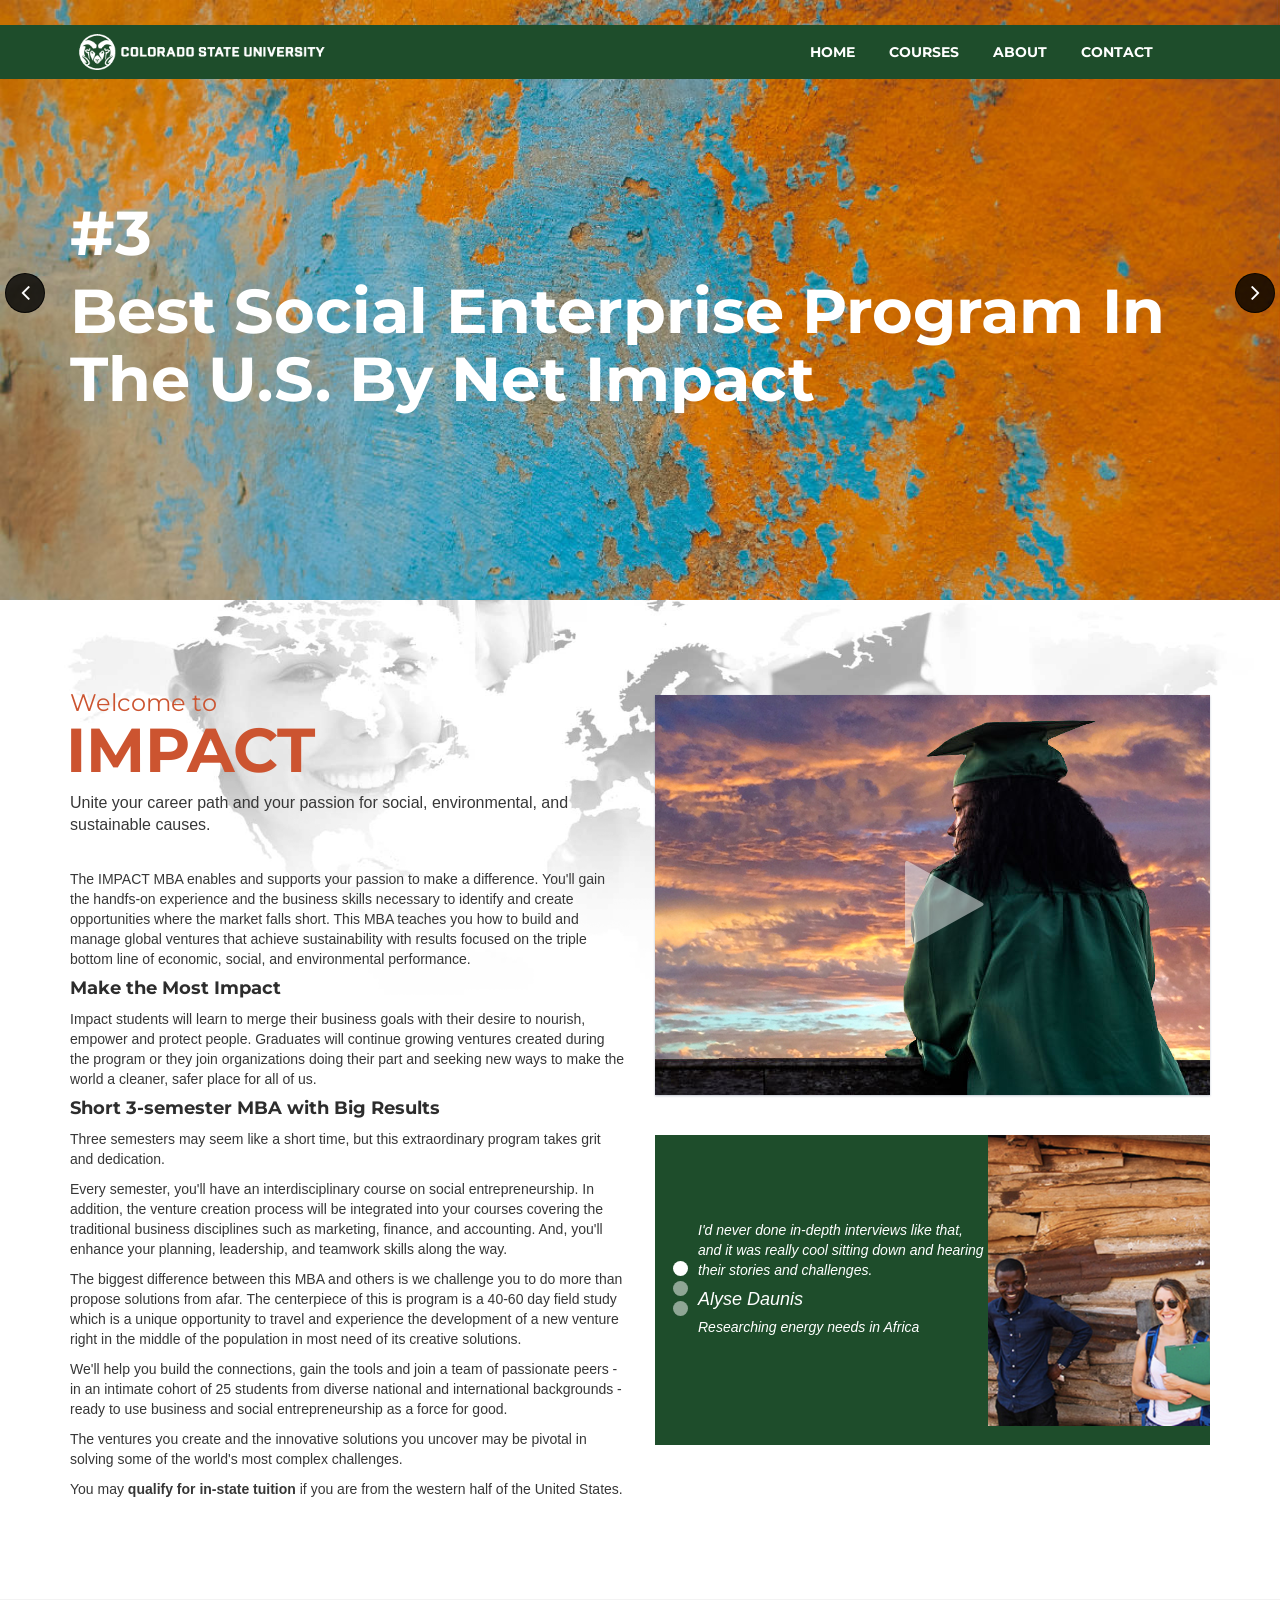
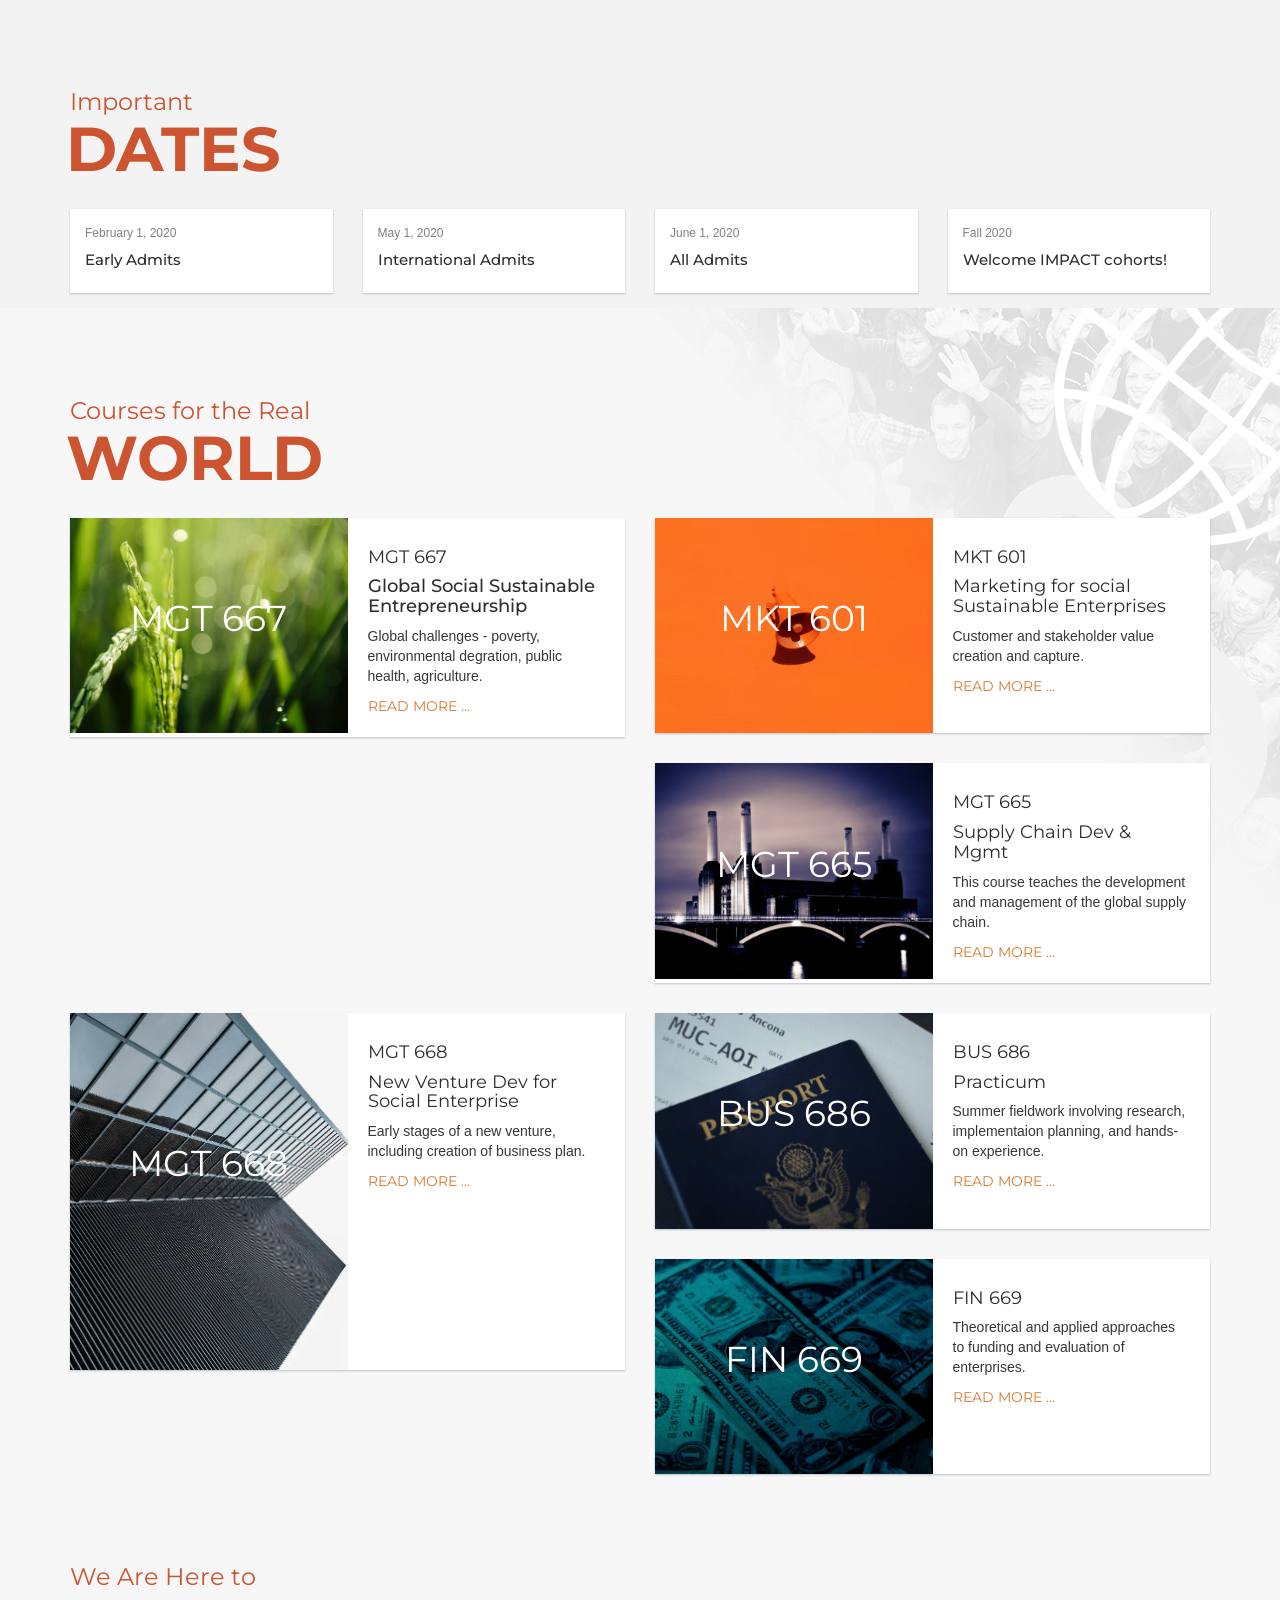
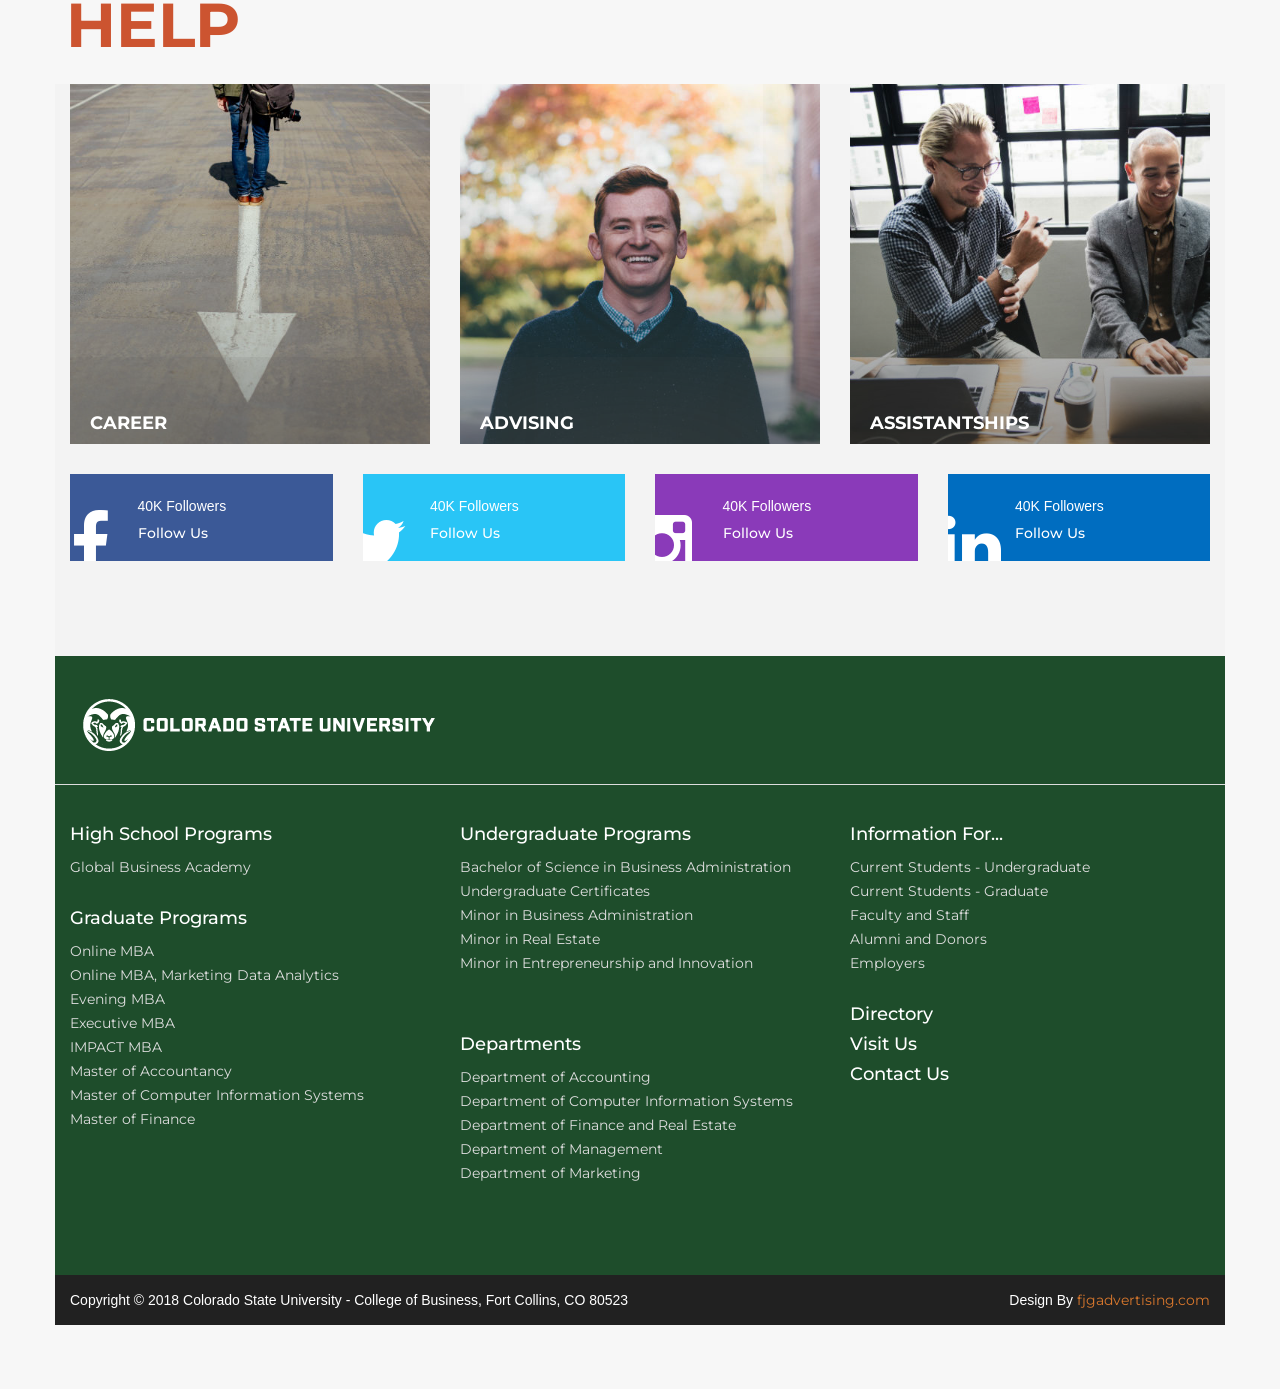
==== commit bb8c1c49: "updated links" ====
--- a/index.html
+++ b/index.html
@@ -162,7 +162,7 @@
 									<li><a href="index-4.html">Home Box Layout</a></li>
 								</ul> -->
 							</li>
-							<li><a href="#">Courses <!-- <i class="fa fa-angle-down"></i> --></a>
+							<li><a href="#courses">Courses <!-- <i class="fa fa-angle-down"></i> --></a>
 								<!-- <ul>
 									<li><a href="courses-item-1.html">Courses List layout 1</a></li>
 									<li><a href="courses-item-2.html">Courses List layout 2 </a></li>
@@ -184,7 +184,7 @@
 							</li> -->							
 							<!-- <li><a href="store.html">Store</a></li>
 							<li><a href="blog.html">Blog</a></li> -->							
-							<li><a href="#">About Us</a></li>
+							<li><a href="#about">About</a></li>
 							<li><a href="#">Contact</a></li>
 						</ul>
 					</nav>
@@ -290,6 +290,7 @@
 			<div class="row">
 				<div class="col-md-6 col-sm-6">
 					<div class="content-inner">
+						<a name="about"></a>
 						<h3 class="module-title">
 							Welcome to  <span> IMPACT</span>
 						</h3>
@@ -444,6 +445,7 @@
 			<div class="row">
 				<div class="col-md-12">
 					<div class="title">
+						<a name="courses"></a>
 						<h3 class="module-title">
 							Courses for the Real   <span> World</span>
 						</h3>
--- a/style.css
+++ b/style.css
@@ -1020,14 +1020,14 @@
 .read_more{
     text-decoration: none;
     display: inline-block;
-    background: #01bafd;
+    background: #1E4D2B;
     color: white;
     font-size: 12px;
     padding: 7px 10px;
 	text-transform:uppercase;color:#fff;
 }
 .read_more:hover{
-	background:#0195ca;color:#fff;
+	background:#C8C372;color:#fff;
 }
 
 /*================
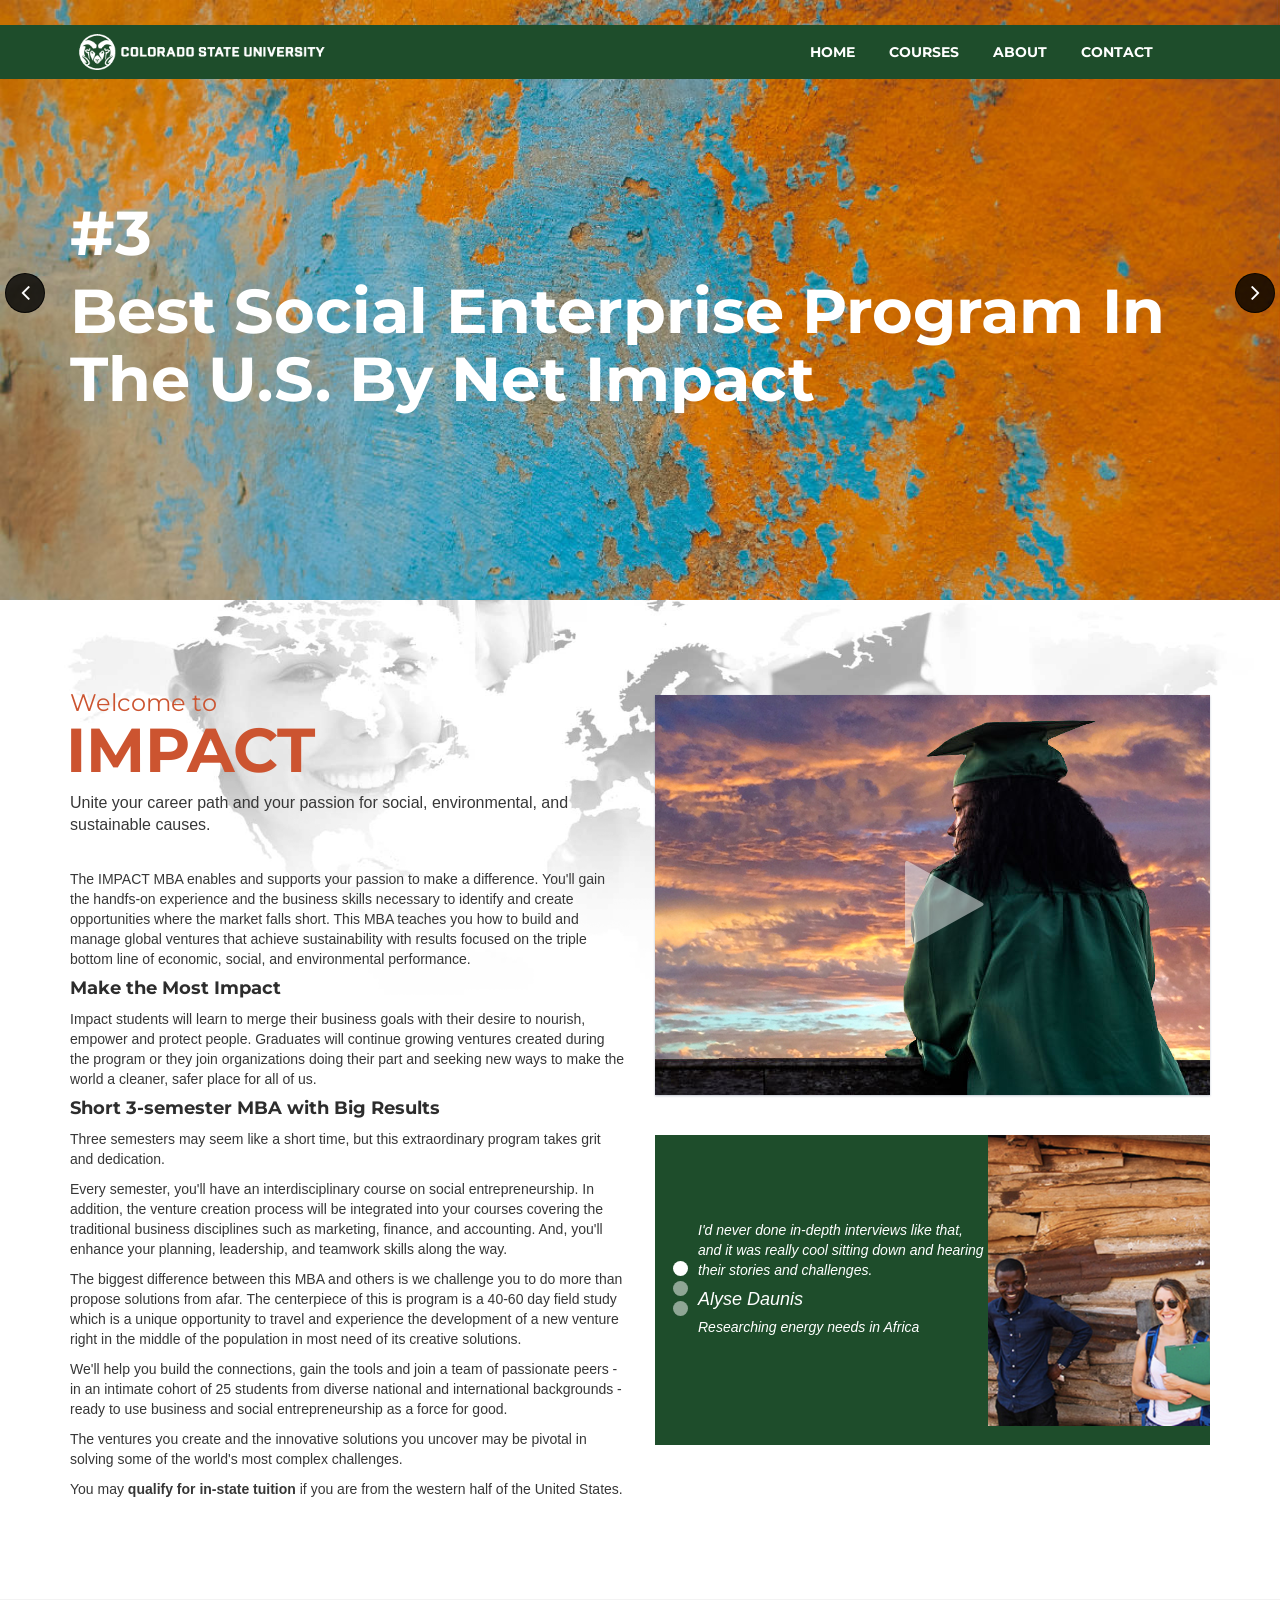
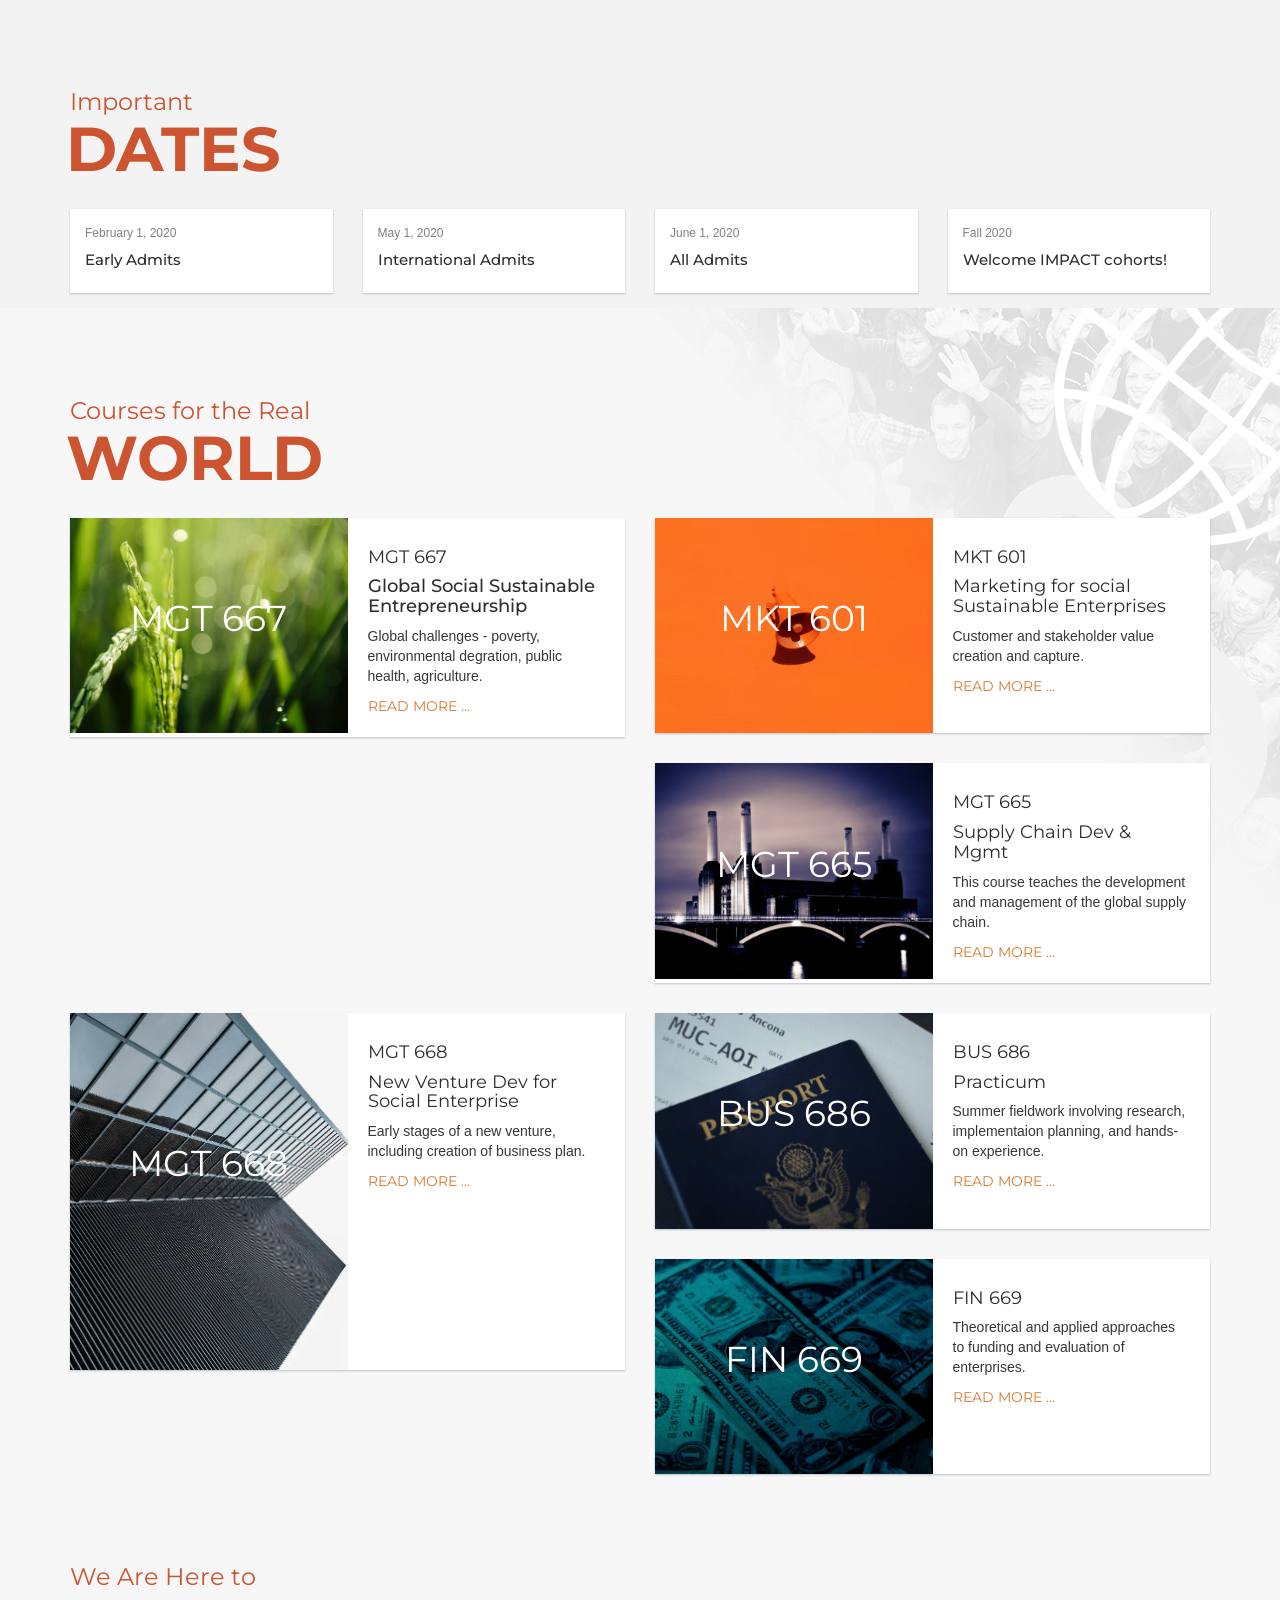
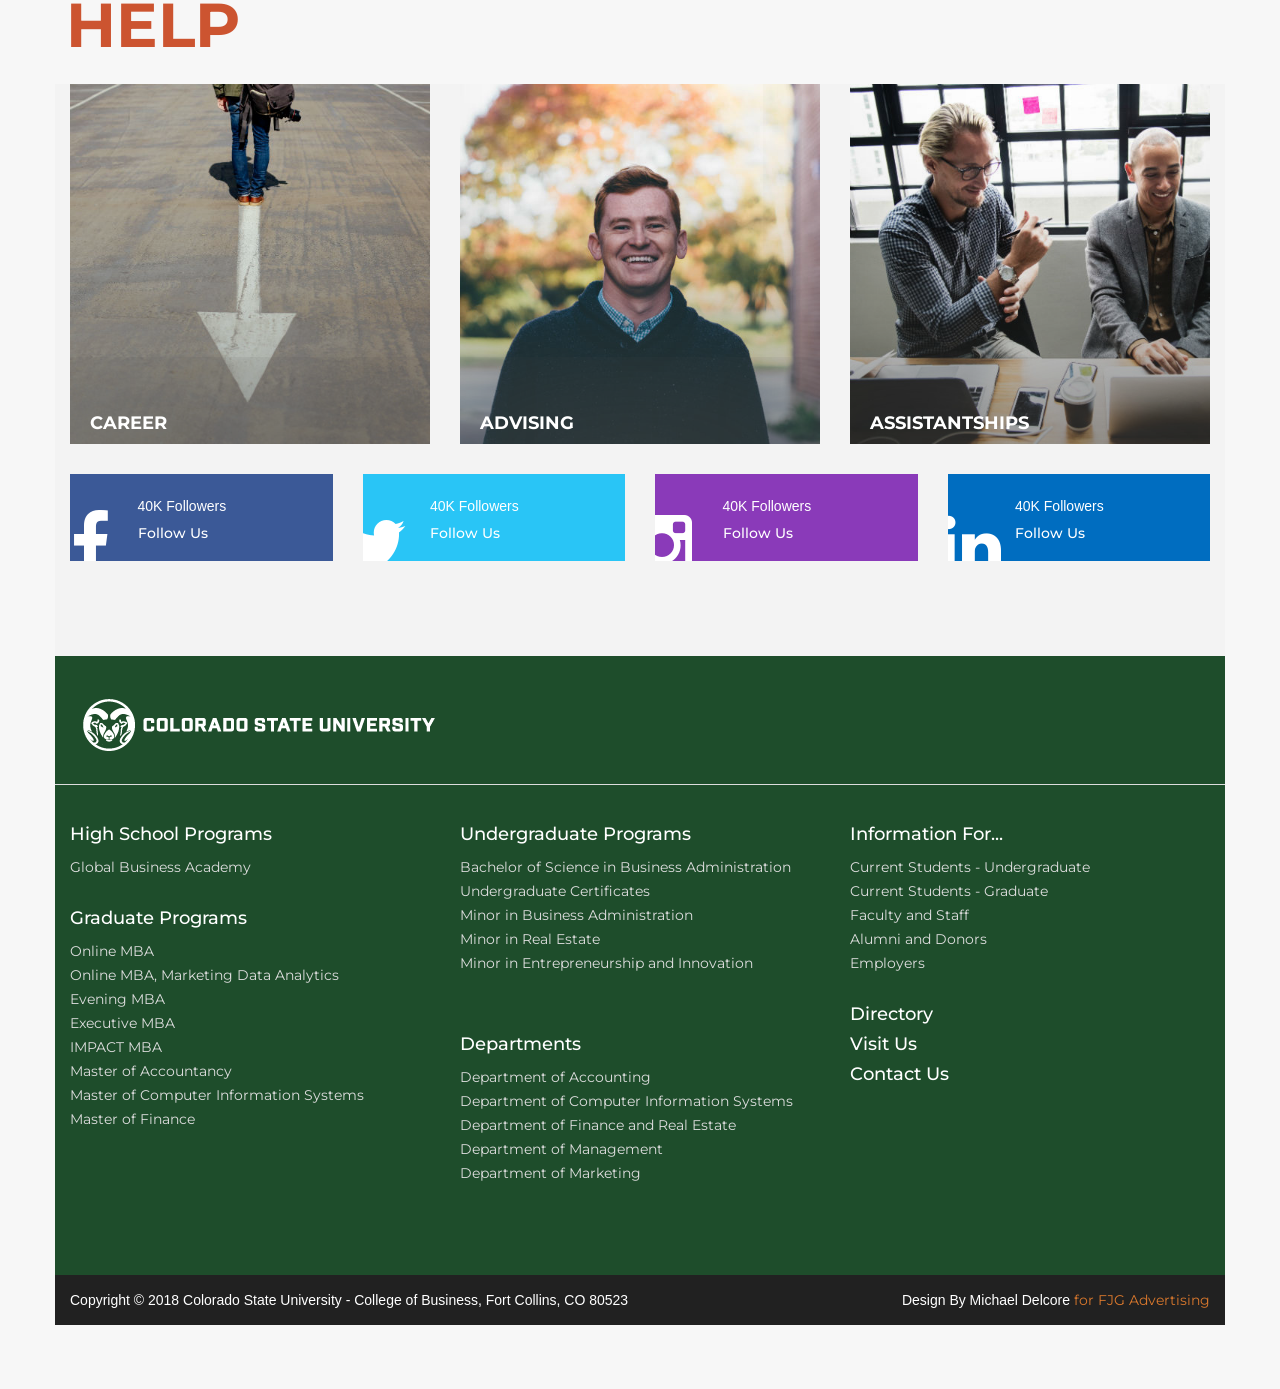
==== commit 53c68da7: "updated footer" ====
--- a/index.html
+++ b/index.html
@@ -1201,7 +1201,7 @@
 					</div>
 				</div>
 				<div class=" col-sm-4 col-md-4 col-lg-4">
-					<p class="text-right">Design By <a href="http://fjgadvertising.com/">fjgadvertising.com</a></p>
+					<p class="text-right">Design By Michael Delcore<a href="https://www.michaeldelcore.com/"> for FJG Advertising</a></p>
 				</div>				
 			</div>
 		</div>	
